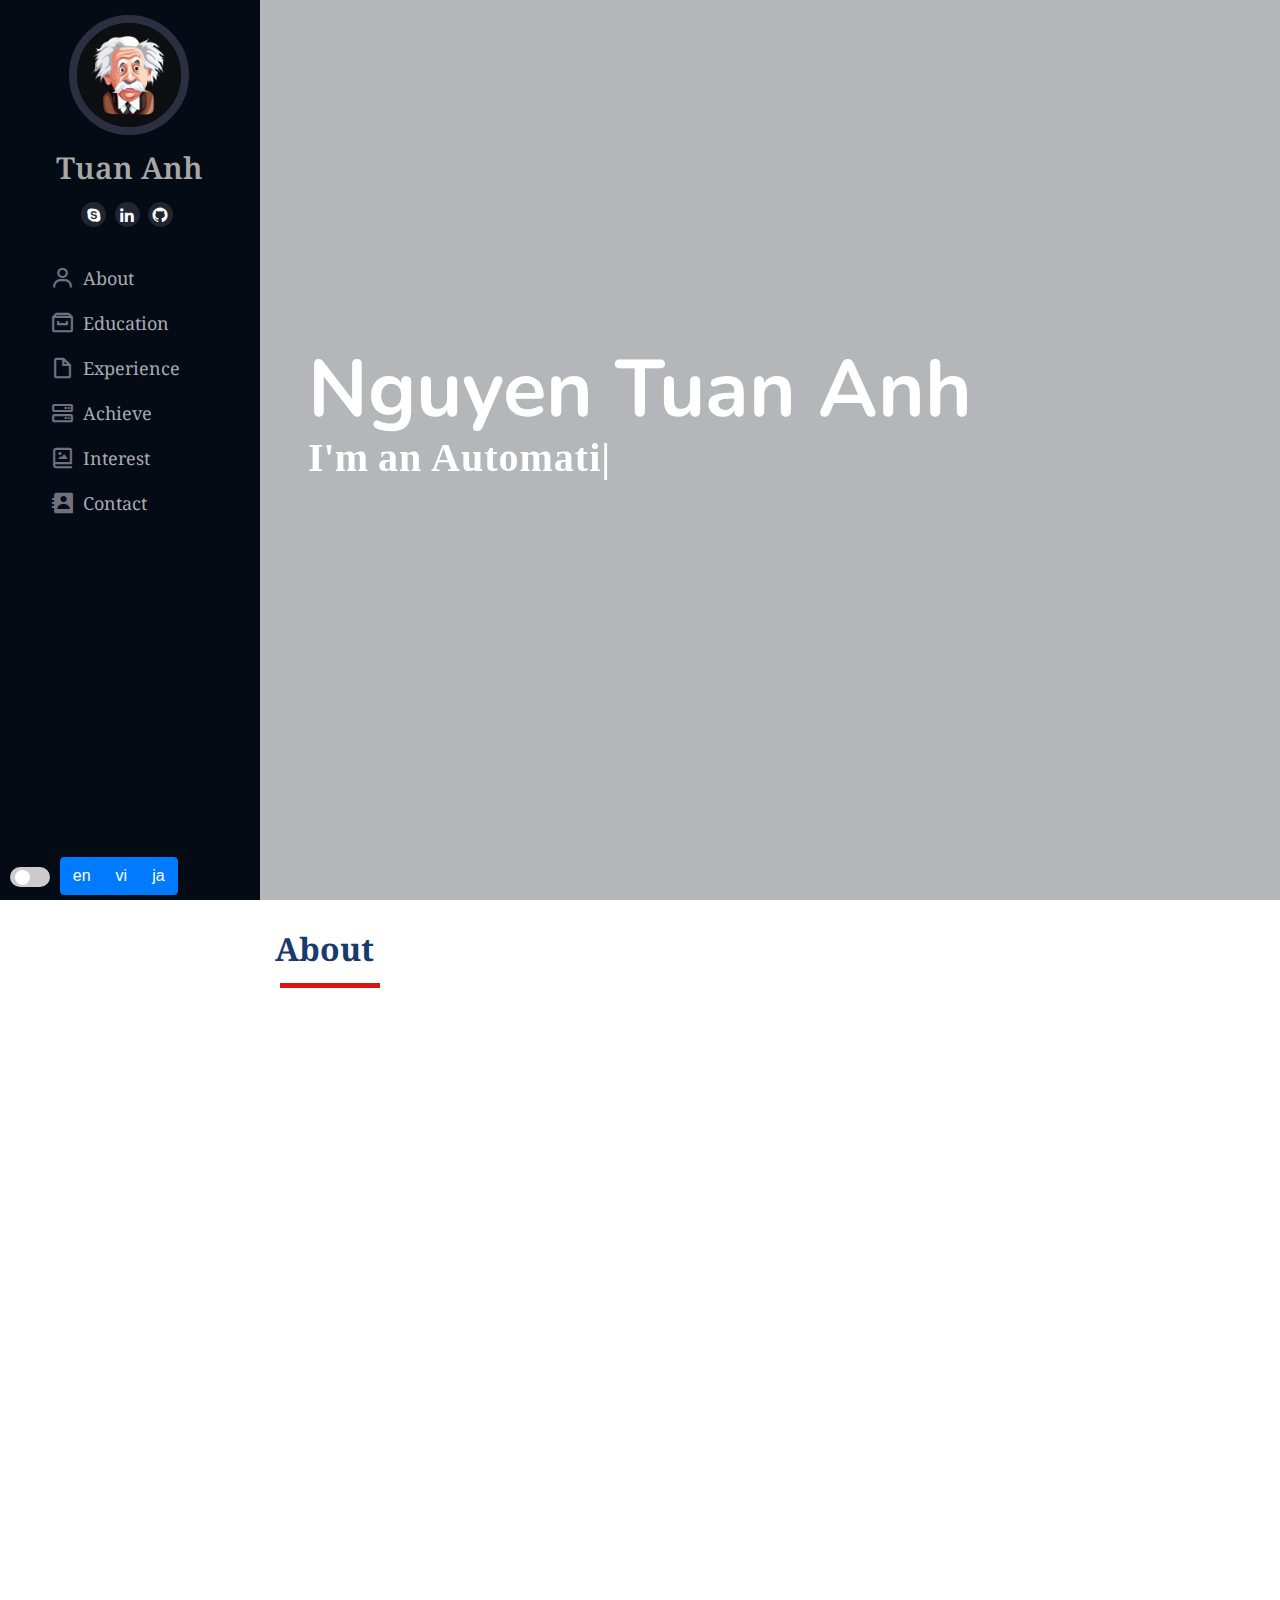
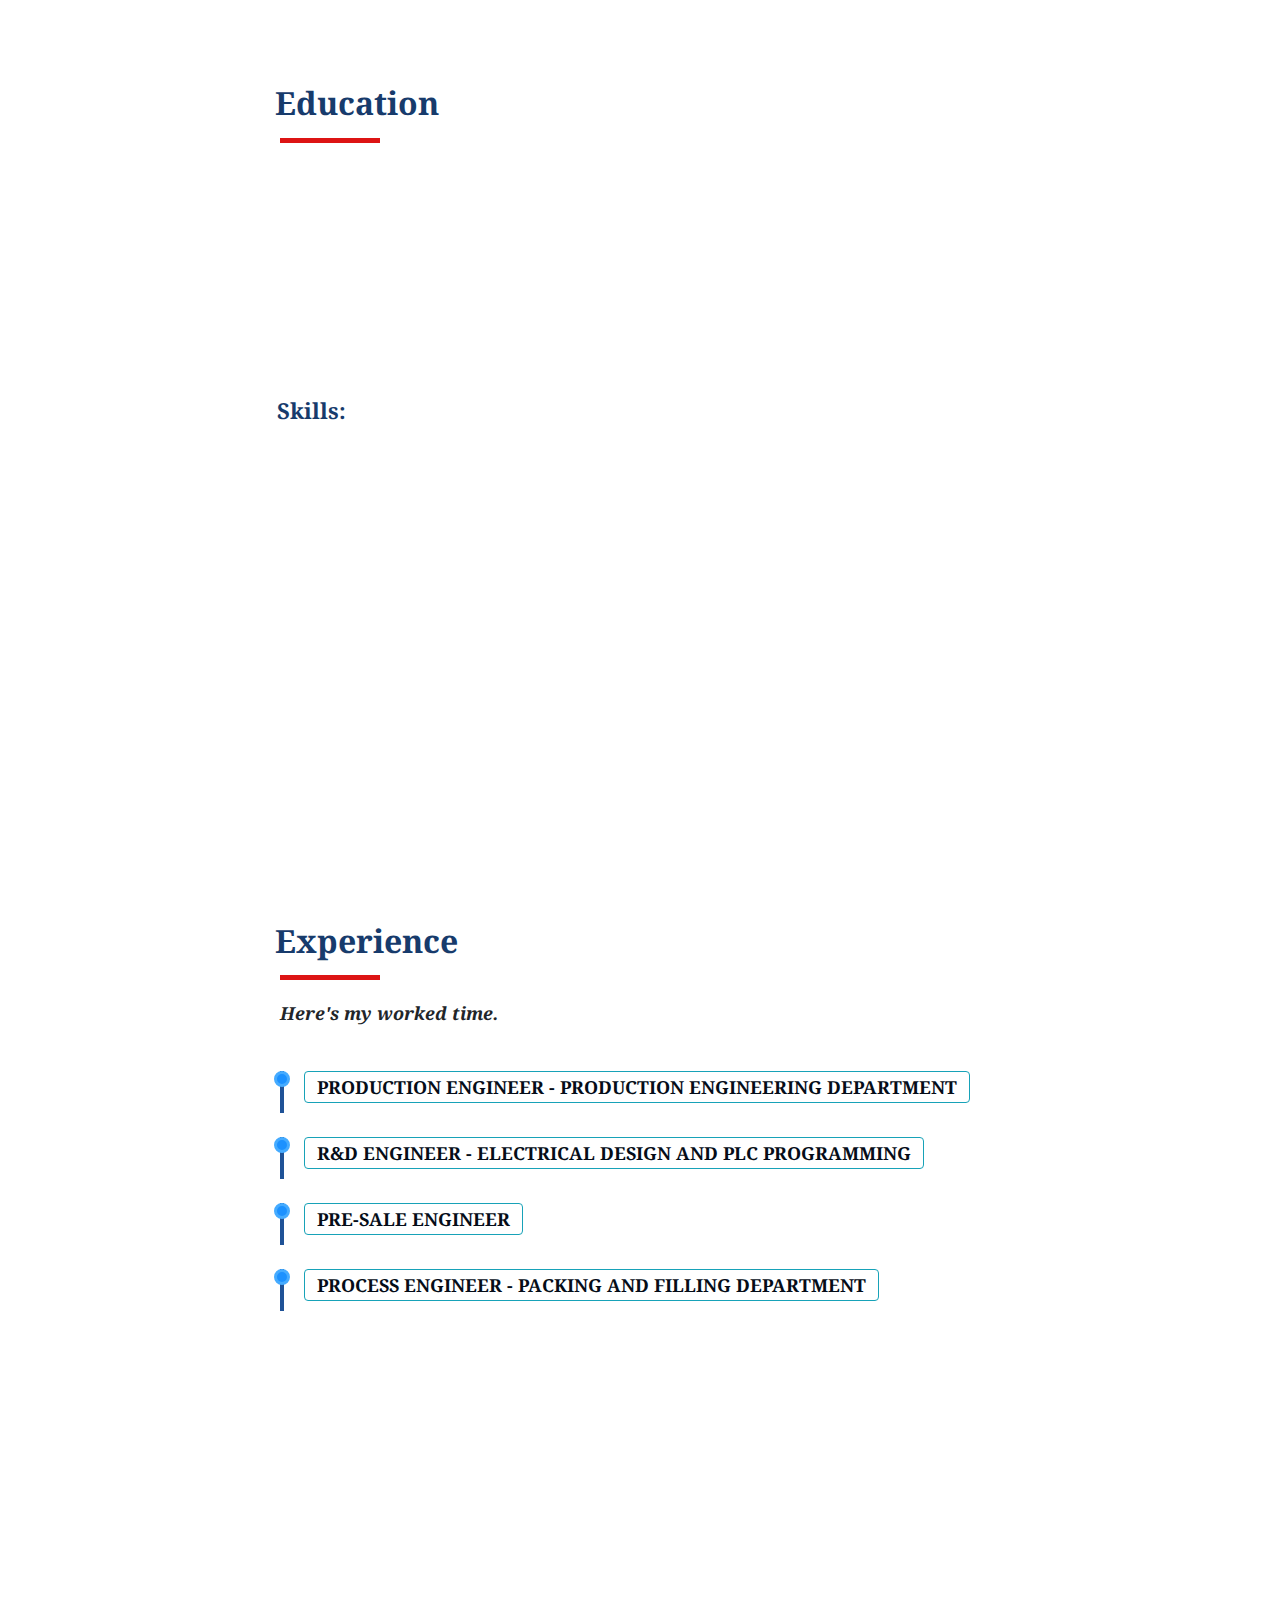
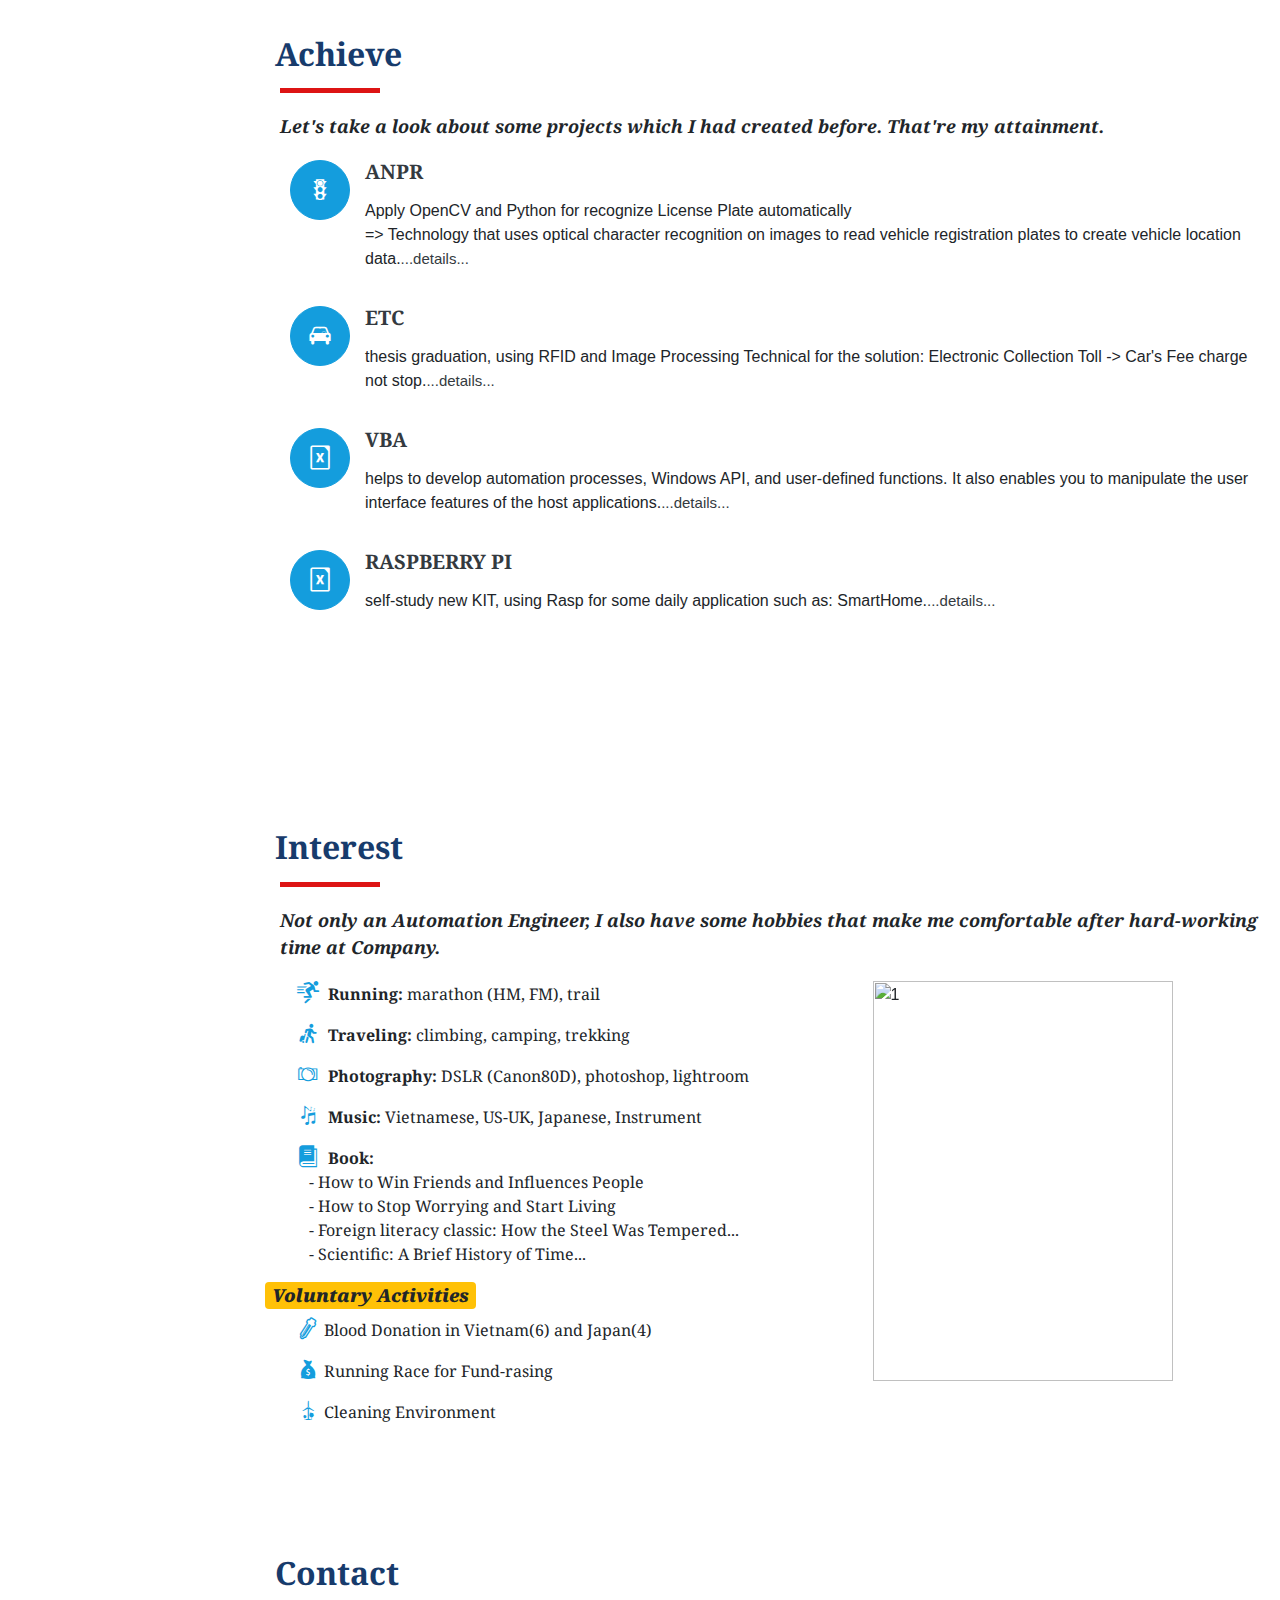
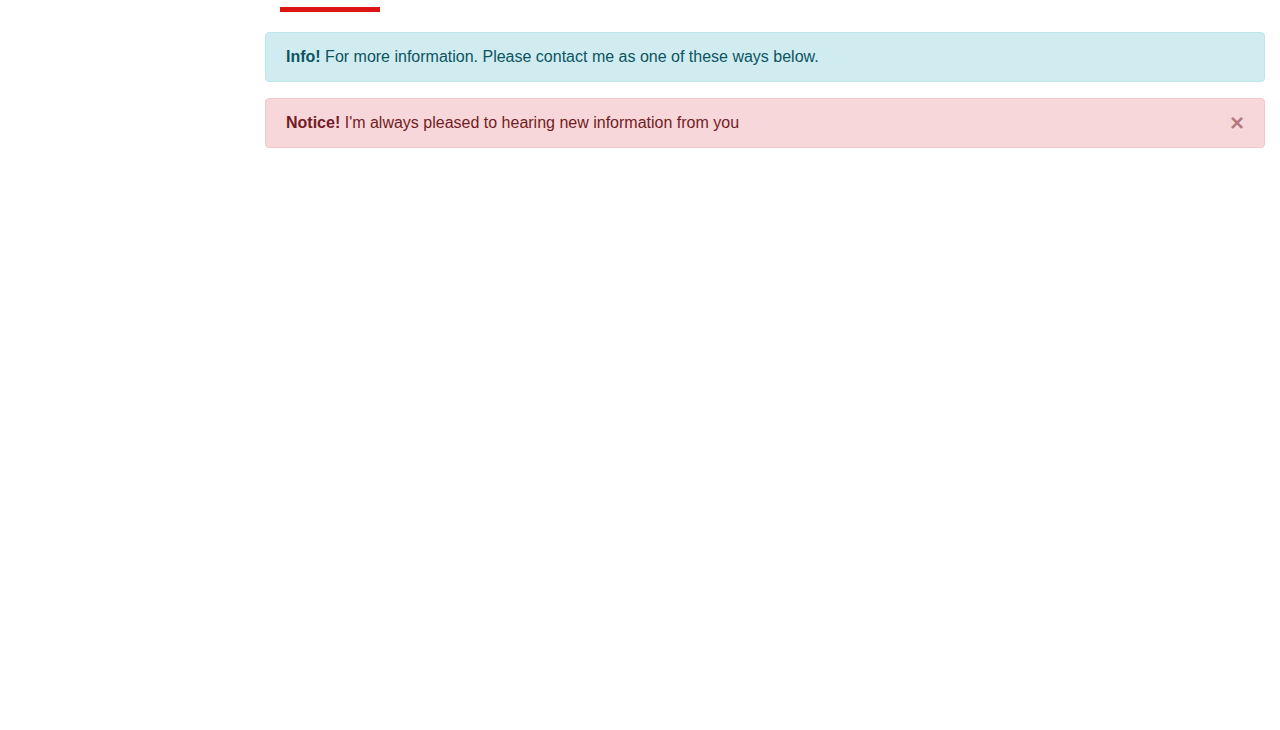
==== index.html @ bd0748f6 "v13" ====
<!-- DOCTYPE html -->
<html lang="en-US">

<head>
    <!-- HTML5 doctype (lang attribute and the correct character set) -->
    <meta charset="utf-8">

    <!-- Mobile-first -->
    <meta content="width=device-width, initial-scale=1.0" name="viewport">

    <!-- Title -->
    <title>Resume</title>
    <meta content="" name="description">
    <meta content="" name="keywords">

    <!-- Favicons -->
    <!-- <link href="assets/img/favicon.png" rel="icon"> -->
    <link rel="shortcut icon" href="assets/img/favicon.png" type="image/png"> 

    <!-- Google Fonts -->
    <link rel="preconnect" href="https://fonts.gstatic.com">
    <link href="https://fonts.googleapis.com/css?family=Open+Sans:300,300i,400,400i,600,600i,700,700i|Raleway:300,300i,400,400i,500,500i,600,600i,700,700i|Poppins:300,300i,400,400i,500,500i,600,600i,700,700i" rel="stylesheet">
    <link href="https://fonts.googleapis.com/css2?family=Nunito:ital,wght@0,200;0,300;0,400;0,600;0,700;0,800;0,900;1,200;1,300;1,400;1,600;1,700;1,800;1,900&display=swap" rel="stylesheet">
    <link href="https://fonts.googleapis.com/css2?family=Noto+Serif:ital,wght@0,400;0,700;1,400;1,700&display=swap" rel="stylesheet">
    <link href="https://fonts.googleapis.com/css2?family=Dancing+Script&display=swap" rel="stylesheet">
    <link href="https://fonts.googleapis.com/css2?family=Caveat&display=swap" rel="stylesheet">

    <!-- Main CSS -->
    <link href="assets/css/style.css" rel="stylesheet">

    <!-- Vendor CSS -->
    <link href="assets/vendor/bootstrap/css/bootstrap.min.css" rel="stylesheet">
    <link href="assets/vendor/icofont/icofont.min.css" rel="stylesheet">
    <link href="assets/vendor/boxicons/css/boxicons.min.css" rel="stylesheet">
    <link href="assets/vendor/venobox/venobox.css" rel="stylesheet">
    <link href="assets/vendor/owl.carousel/assets/owl.carousel.min.css" rel="stylesheet">
    <link href="assets/vendor/aos/aos.css" rel="stylesheet">

    <!-- Bootstrap CDN -->
    <link rel="stylesheet" href="https://maxcdn.bootstrapcdn.com/bootstrap/4.5.2/css/bootstrap.min.css">
    <script src="https://ajax.googleapis.com/ajax/libs/jquery/3.5.0/jquery.min.js"></script>
    <script src="https://cdnjs.cloudflare.com/ajax/libs/popper.js/1.16.0/umd/popper.min.js"></script>
    <script src="https://maxcdn.bootstrapcdn.com/bootstrap/4.5.2/js/bootstrap.min.js"></script>

</head>

<body>

    <!-- ======= Header ======= -->
    <header id="header">

        <div class="d-flex flex-column justify-content-center">

            <div class="profile">

                <a href="index.html">
                    <img src="assets/img/icon.jpg" class="img-fluid rounded-circle"></a>

                <h1 class="text-light"><a href="index.html">Tuan Anh</a></h1>
                <div class="social-links mt-3 text-center">
                    <a href="https://www.skype.com/en/anbetuananh" class="skype"><i class="bx bxl-skype"></i></a>
                    <a href="https://www.linkedin.com/anbetuananh" class="linkedin"><i class="bx bxl-linkedin"></i></a>
                    <a href="https://github.com/anbetuananh" class="github"><i class="bx bxl-github"></i></a>
                </div>
            </div>

            <nav class="nav-menu">
                <ul>
                    <!-- <li><a href="#"><i class="bx bx-home"></i> <span>Home</span></a></li> -->
                    <li><a href="#about"><i class="bx bx-user"></i> <span>About</span></a></li>
                    <li><a href="#education"><i class="bx bx-archive"></i> <span>Education</span></a></li>
                    <li><a href="#experience"><i class="bx bx-file-blank"></i> <span>Experience</span></a></li>
                    <li><a href="#achieve"><i class="bx bx-server"></i>Achieve</a></li>
                    <li><a href="#interest"><i class="bx bx-photo-album"></i>Interest</a></li>
                    <li><a href="#contact"><i class="bx bxs-contact"></i>Contact</a></li>
                </ul>
            </nav>

        </div>

    </header>
    <!-- End Header -->

    <!-- ======= Hero Section ======= -->
    <section id="hero" class="d-flex flex-column justify-content-center align-items-center">

        <div class="hero-container" data-aos="fade-in">
            <h1>Nguyen Tuan Anh</h1>
            <p>I'm <span class="typed" data-typed-items="an Automation and Control Engineer.,also an Amateur <br> ... Runner ... <br> ... Traveller ... <br> ... Photographer !!! "></span></p>
        </div>

    </section>
    <!-- End Hero -->

    <!-- ======= Main ======= -->
    <main id="main">

        <!-- ======= About Section ======= -->
        <section id="about" class="about">

            <div class="container">

                <div class="section-title">
                    <h2>About</h2>
                </div>

                <div class="about content" data-aos="fade-in" data-aos-delay="50">

                    <div class="row">

                        <div class="col-lg-8">
                            <h3> As an Electrical and Automation Engineer, my daily tasks is in Designing and Programming for Automatic machine/line which using PLC and Robotic System to improve Factory Automation efficiency and reduce manpower.</h3>
                            <h3> With over 6 years of experience working in a professional environment and also have some business trip oversea, I am confident and try to work my best to complete the work set out.</h3>
                            <h3> Working and contributing on this field is my desire.</h3>
                        </div>

                        <div class="col-lg-4">
                            <a target="_blank" href="assets/img/anbe.jpg">
                                <img src="assets/img/anbe.jpg" alt="" class="rounded float-right">
                            </a>
                        </div>
                    </div>

                </div>

                <div class="about item" data-aos="fade-in" data-aos-delay="50">

                    <div class="row">

                        <div class="col-lg-5">
                            <h4><em><span class="badge badge-danger text-center">Basic Info</span></em></h4>
                            <ul>
                                <li><i class="icofont-ui-user"></i>&ensp;<strong>Name:</strong> Nguyen Tuan Anh</li>
                                <li><i class="icofont-birthday-cake"></i>&ensp;<strong>Birthday:</strong> 01/10/1993</li>
                                <li><i class="icofont-male"></i>&ensp;<strong>Sex:</strong> Male</li>
                                <li><i class="icofont-man-in-glasses"></i>&ensp;<strong>Relationship:</strong> Get Married</li>
                                <li><i class="icofont-location-pin"></i>&ensp;<strong>Country:</strong> Quang Tri, Vietnam</li>
                                <a href="#contact" class="btn btn-link" role="button">.....</a>
                            </ul>
                        </div>

                        <div class="col-lg-7">
                            <h4><em><span class="badge badge-success text-center" >Favorite Bio</span></em></h4>
                            <ul>
                                <i>" Life is short - Try my best "</i>
                                <kbd>__anbe__</kbd><br>
                                <i>" Stay Hungry - Stay Foolish "</i>
                                <kbd>__Steve Jobs__</kbd><br>
                                <i>" Make it as simple as possible, but not simpler "</i>
                                <kbd>__Albert Einsteins__</kbd><br>
                            </ul>
                        </div>

                    </div>

                </div>

                <br><br><br>

            </div>

            </div>

        </section>
        <!-- End About Section -->

        <!-- ======= Education Section ======= -->
        <section id="education" class="education">

            <div class="container">

                <div class="section-title">
                    <h2>Education</h2>
                </div>

                <div class="row">

                    <div class="col-lg-7" data-aos="fade-up" data-aos-delay="100">

                        <h4>University:</h4>

                        <div class="education-item">
                            <p data-toggle="tooltip" data-placement="left" title="Bach Khoa University - BKU">&ensp;<i class="icofont icofont-university"></i> <strong>&ensp;Name:</strong> Ho Chi Minh University of Technology - HCMUT</p>
                            <p>&ensp;<i class="icofont icofont-architecture-alt"></i> <strong>&ensp;Faculty:</strong> Department of Electrical and Electronics Engineering</p>
                            <p>&ensp;<i class="icofont icofont-automation"></i> <strong>&ensp;Major:</strong> Automation & Control Engineering</p>
                            <p>&ensp;<i class="icofont icofont-graduate-alt" data-toggle="tooltip" data-placement="left" title="4.5 years"></i> <strong>&ensp;Period:</strong> 08/2011 - 04/2016 </p>
                        </div>

                    </div>

                    <div class="col-lg-5" data-aos="fade-up" data-aos-delay="100">

                        <h4>Language:</h4>

                        <div class="education-item">
                            <P>&ensp;<i class="icofont-speech-comments"></i> <strong>&ensp;Vietnamese:</strong> native tongue</p>
                            <p>&ensp;<i class="icofont-speech-comments" data-toggle="tooltip" data-placement="top" title="01/2021"></i> <strong>&ensp;English:</strong> TOEIC 775 </p>
                            <p>&ensp;<i class="icofont-speech-comments" data-toggle="tooltip" data-placement="top" title="12/2021"></i> <strong>&ensp;Japanese:</strong> JLPT N2 </p>
                        </div>

                    </div>

                    <h4>Skills:</h4>

                    <div class="col-lg-1" data-aos="fade-up" data-aos-delay="100"></div>

                    <div class="col-lg-10" data-aos="fade-up" data-aos-delay="100">

                        <div class="education-item">
                            <a href="#achieve" class="btn btn-outline-secondary">C/C#/C++</abbr></a>
                            <a href="#achieve" class="btn btn-outline-secondary"><abbr title="Visual Basic Application">VBA</abbr></a>
                            <a href="#achieve" class="btn btn-outline-secondary">Python</abbr></a>
                            <button type="button" class="btn btn-outline-secondary">HTML/CSS</abbr></button>
                            <button type="button" class="btn btn-outline-secondary">JavaScripts</abbr></button>
                            <br>
                            <button type="button" class="btn btn-success" data-toggle="tooltip" data-placement="top" title="AutoCad 2D, Electrical CAD, 3D Solidwork">CAD</button>
                            <button type="button" class="btn btn-warning" data-toggle="tooltip" data-placement="top" title="DENSO, Mitsubishi, IAI">Robot</button>
                            <button type="button" class="btn btn-primary" data-toggle="tooltip" data-placement="right" title="Keyence, Mitsubishi, Omron, Panasonic">PLC & HMI</button>
                            <button type="button" class="btn btn-primary" data-toggle="tooltip" data-placement="right" title="WinCC, Intouch">SCADA & DCS</button>
                            <button type="button" class="btn btn-danger" data-toggle="tooltip" data-placement="top" title="Keyence, OpenCV ">Vision System</button>
                            <br>
                            <button type="button" class="btn btn-secondary" data-toggle="tooltip" data-placement="top" title="Word, Excel, Powerpoint">Microsoft Office</button>
                            <button type="button" class="btn btn-secondary">GoogleSheets</button>

                            <br>
                            <button type="button" class="btn btn-outline-success">Self-studying</button>
                            <button type="button" class="btn btn-outline-warning">Time-control</button>
                            <button type="button" class="btn btn-outline-info">Problem solving</button>
                            <button type="button" class="btn btn-outline-danger">Teamwork</button>
                            <br>
                            <button type="button" class="btn btn-link">Photoshop</button>
                            <button type="button" class="btn btn-link">LightRoom</button>
                            <br>
                            <button class="btn btn-dark"><span class="spinner-border spinner-border-sm"></span>&ensp;Updating...</button>
                        </div>

                    </div>

                </div>

                <br><br><br><br><br><br><br><br>

        </section>
        <!-- End Education Section -->

        <!-- ======= Experience Section ======= -->
        <section id="experience" class="experience">

            <div class="container">

                <div class="section-title">
                    <h2>Experience</h2>
                    <p>Here's my worked time.</p>
                </div>

                <br>

                <div class="row">

                    <div class="col-lg-9">

                        <div class="experience-item">
                            <h4 href="#experience4" class="btn btn-outline-info" data-toggle="collapse">Production Engineer - Production Engineering Department</h4>
                            <div id="experience4" class="collapse">
                                <p><a>NIDEC Corporation - Shiga Technical Center - Automotive Motor & Electronic Control Business Unit (AMEC)</a></p>
                                <p><b>Shiga Prefecture, Japan</b></p>

                                <ul>
                                    <li>Processing and supporting the production of EPS (motor for supporting steering wheel).</li>
                                    <li>Create standard technical documentation (flow chart, control plan, FMEA).</li>
                                    <li>Testing and evaluating the machine at the factory, putting the new line into operation.</li>
                                    <li>Data analysis for factory production using the Traceability system (PQM/NTRS).</li>
                                    <li>In addition, automatic machine programming using PLC is available for sample production.</li>
                                </ul>

                                </ul>
                                <p><em>=> Typical project:&ensp;</em>
                                    <button type="button" class="btn btn-outline-danger" data-toggle="modal" data-target="#modal0">details</button>
                                </p>

                                <div class="modal" id="modal0">
                                    <div class="modal-dialog">
                                        <div class="modal-content">

                                            <!-- Modal Header -->
                                            <div class="modal-header">
                                                <h5 class="modal-title">Project No. and summarized information</h5>
                                                <button type="button" class="close" data-dismiss="modal">×</button>
                                            </div>

                                            <!-- Modal body -->
                                            <div class="modal-body">
                                                <p><strong>No.1: </strong>Automatic Line for producing EPS motor in China</p>
                                                <p><strong>No.2: </strong>Automatic Line for producing Brake motor in Poland</p>
                                                <p><strong>No.3: </strong>Automatic Line for producing EPS motor in Serbia</p>
                                                <p><strong>No.4: </strong>...</p>
                                            </div>

                                            <!-- Modal footer -->
                                            <div class="modal-footer">
                                                <button type="button" class="btn btn-danger" data-dismiss="modal">Close</button>
                                            </div>

                                        </div>
                                    </div>
                                </div>

                            </div>

                        </div>

                    </div>

                    <div class="col-lg-3" data-aos="fade-up" data-aos-delay="100">
                        <h5 data-toggle="tooltip" data-placement="top" title="3 year 4 months">02/2020 - Present</h5>
                    </div>

                </div>

                <br>

                <div class="row">
                    <div class="col-lg-9">

                        <div class="experience-item">
                            <h4 href="#experience3" class="btn btn-outline-info" data-toggle="collapse">R&D ENGINEER - Electrical Design and PLC programming</h4>
                            <div id="experience3" class="collapse">
                                <p><a>NIDEC Corporation - Vietnam R&D Center (NVRC) </a></p>
                                <p><b>District 9 High-tech Park, Ho Chi Minh City</b></p>

                                <ul>

                                    <li>Design and manufacture Automatic Machine in Eletrical Field</li>
                                    <li>Task such as: PLC Programming, HMI Design, wiring, debugging...</li>
                                    <li>Research Robotic and Vision System replace Human Force</li>

                                    <p><strong><i class="icofont-learn"></i> Japan's Training [1 year] - Tottori Prefecture</strong></p>
                                    <p><strong><i class="icofont-learn"></i> China's Training [1.5 month] - Pinghu City, Zhejiang Province</strong></p>

                                </ul>
                                <p><em>=> Typical project:&ensp;</em>
                                    <button type="button" class="btn btn-outline-danger" data-toggle="modal" data-target="#modal1">details</button>
                                </p>

                                <div class="modal" id="modal1">
                                    <div class="modal-dialog">
                                        <div class="modal-content">

                                            <!-- Modal Header -->
                                            <div class="modal-header">
                                                <h5 class="modal-title">Project No. and summarized information</h5>
                                                <button type="button" class="close" data-dismiss="modal">×</button>
                                            </div>

                                            <!-- Modal body -->
                                            <div class="modal-body">
                                                <p><strong>No.1: </strong>Semi-auto Assemble Machine <br>=> integrate Denso Robot and PLC for application: assemble part and part together</p>
                                                <p><strong>No.2: </strong>Automatic Assembly Line for FAN <br>=> PLC communication for continuously line</p>
                                            </div>

                                            <!-- Modal footer -->
                                            <div class="modal-footer">
                                                <button type="button" class="btn btn-danger" data-dismiss="modal">Close</button>
                                            </div>

                                        </div>
                                    </div>
                                </div>

                            </div>
                        </div>

                    </div>

                    <div class="col-lg-3" data-aos="fade-up" data-aos-delay="100">
                        <h5 data-toggle="tooltip" data-placement="top" title="3 years 3 months">10/2016 - 01/2020</h5>
                    </div>

                </div>

                <br>

                <div class="row">
                    <div class="col-lg-9">

                        <div class="experience-item">
                            <h4 href="#experience2" class="btn btn-outline-info" data-toggle="collapse">Pre-sale Engineer</h4>
                            <div id="experience2" class="collapse">
                                <p><a>Tien Phong Company - iTD Corporation</a></p>
                                <p><b>Tan Thuan Export Processing Zone, District 7, Ho Chi Minh City</b></p>

                                <ul>
                                    <p><strong>Design constructor as:</strong></p>
                                    <li>Draw Electrical Drawings using AutoCAD 2D Software.</li>
                                    <li>Create documents: Manual/Introduction for product and project.</li>
                                    <li>Create BOM for Bidding</li>
                                    <p>=> for Intelligent Transportation System such as: ICT, ETC, BRT</p>
                                </ul>
                            </div>
                        </div>
                    </div>

                    <div class="col-lg-3" data-aos="fade-up" data-aos-delay="100">
                        <h5 data-toggle="tooltip" data-placement="top" title="7 months">03/2016 - 10/2016</h5>
                    </div>

                </div>

                <br>

                <div class="row">
                    <div class="col-lg-9">

                        <div class="experience-item">
                            <h4 href="#experience1" class="btn btn-outline-info" data-toggle="collapse">Process Engineer - Packing and Filling Department</h4>
                            <div id="experience1" class="collapse">
                                <p><a>SHISEIDO Vietnam Company</a></p>
                                <p><b>Amata Industrial Parks, Bien Hoa City, Dong Nai Province</b></p>

                                <ul>
                                    <li>Optimize Cosmetic Line such as: packing and shipping by some improvement ideas and automatics machine.</li>
                                    <li>Examine CIP system (Clean-In-Place)</li>
                                    <li>Maintenance some machines</li>
                                </ul>
                            </div>
                        </div>

                    </div>

                    <div class="col-lg-3" data-aos="fade-up" data-aos-delay="100">
                        <h5 data-toggle="tooltip" data-placement="top" title="2 months">07/2015 - 09/2015</h5>
                    </div>
                </div>

                <br><br><br><br><br><br><br><br><br><br><br>

            </div>

        </section>
        <!-- End experience Section -->

        <!-- ======= Achieve Section ======= -->
        <section id="achieve" class="achieve">

            <div class="container">

                <div class="section-title">
                    <h2>Achieve</h2>
                    <p>Let's take a look about some projects which I had created before. That're my attainment.</p>
                </div>

                <div class="row">

                    <div class="col-lg-12 col-md-12 icon-box">
                        <div class="icon"><i class="icofont-traffic-light"></i></div>
                        <h4 class="title">
                            <a href="https://github.com/anbetuananh/ANPR" data-toggle="tooltip" data-placement="top" title="Source Code">ANPR</a>
                        </h4>
                        <div class="title">Apply OpenCV and Python for recognize License Plate automatically<br>=> Technology that uses optical character recognition on images to read vehicle registration plates to create vehicle location data.<b data-toggle="modal" data-target="#modal1">...details...</b></div>
                        <!-- Details -->
                        <div class="modal" id="modal1">
                            <div class="modal-dialog">
                                <div class="modal-content">

                                    <!-- Modal Header -->
                                    <div class="modal-header">
                                        <h4 class="modal-title">Modal Heading</h4>
                                        <button type="button" class="close" data-dismiss="modal">×</button>
                                    </div>

                                    <!-- Modal body -->
                                    <div class="modal-body">
                                        <p>Content</p>
                                        <img src="assets/img/anpr/ANPR1.jpg" class="img-thumbnail" alt="ANPR1" width="240" height="180">
                                        <br><br><br>
                                        <img src="assets/img/anpr/ANPR2.jpg" class="img-thumbnail" alt="ANPR2" width="240" height="180">
                                    </div>

                                    <!-- Modal footer -->
                                    <div class="modal-footer">
                                        <button type="button" class="btn btn-danger" data-dismiss="modal">Close</button>
                                    </div>

                                </div>
                            </div>
                        </div>
                    </div>

                    <div class="col-lg-12 col-md-12 icon-box">
                        <div class="icon"><i class="icofont-car-alt-4"></i></div>
                        <h4 class="title"><a href="https://github.com/anbetuananh/ETC" data-toggle="tooltip" data-placement="top" title="Source Code">ETC</a></h4>
                        <div class="title">thesis graduation, using RFID and Image Processing Technical for the solution: Electronic Collection Toll -> Car's Fee charge not stop.<b data-toggle="modal" data-target="#modal2">...details...</b></div>

                        <!-- Details -->
                        <div class="modal" id="modal2">
                            <div class="modal-dialog">
                                <div class="modal-content">

                                    <!-- Modal Header -->
                                    <div class="modal-header">
                                        <h4 class="modal-title">ETC</h4>
                                        <button type="button" class="close" data-dismiss="modal">×</button>
                                    </div>

                                    <!-- Modal body -->
                                    <div class="modal-body">
                                        <p>Content</p>
                                        <img src="assets/img/etc/ETC1.jpg" class="img-thumbnail" alt="ETC1" width="240" height="180">
                                        <br><br><br>
                                        <img src="assets/img/etc/ETC2.jpg" class="img-thumbnail" alt="ETC2" width="240" height="180">
                                    </div>

                                    <!-- Modal footer -->
                                    <div class="modal-footer">
                                        <button type="button" class="btn btn-danger" data-dismiss="modal">Close</button>
                                    </div>

                                </div>
                            </div>
                        </div>
                    </div>

                    <div class="col-lg-12 col-md-12 icon-box">
                        <div class="icon"><i class="icofont-file-excel"></i></div>
                        <h4 class="title"><a href="https://github.com/anbetuananh/VBA" data-toggle="tooltip" data-placement="top" title="Source Code">VBA</a></h4>
                        <div class="title"> helps to develop automation processes, Windows API, and user-defined functions. It also enables you to manipulate the user interface features of the host applications.<b data-toggle="modal" data-target="#modal3">...details...</b></div>

                        <!-- Details -->
                        <div class="modal" id="modal3">
                            <div class="modal-dialog">
                                <div class="modal-content">

                                    <!-- Modal Header -->
                                    <div class="modal-header">
                                        <h4 class="modal-title">Modal Heading</h4>
                                        <button type="button" class="close" data-dismiss="modal">×</button>
                                    </div>

                                    <!-- Modal body -->
                                    <div class="modal-body">
                                        <p>Content</p>
                                        <img src="assets/img/vba/VBA1.jpg" class="img-thumbnail" alt="VBA1" width="240" height="180">
                                        <br><br><br>
                                        <img src="assets/img/vba/VBA2.jpg" class="img-thumbnail" alt="VBA2" width="240" height="180">
                                    </div>

                                    <!-- Modal footer -->
                                    <div class="modal-footer">
                                        <button type="button" class="btn btn-danger" data-dismiss="modal">Close</button>
                                    </div>

                                </div>
                            </div>
                        </div>
                    </div>

                    <div class="col-lg-12 col-md-12 icon-box">
                        <div class="icon"><i class="icofont-file-excel"></i></div>
                        <h4 class="title"><a href="https://github.com/anbetuananh" data-toggle="tooltip" data-placement="top" title="Source Code">RASPBERRY PI</a></h4>
                        <div class="title">self-study new KIT, using Rasp for some daily application such as: SmartHome.<b data-toggle="modal" data-target="#modal4">...details...</b></div>

                        <!-- Details -->
                        <div class="modal" id="modal4">
                            <div class="modal-dialog">
                                <div class="modal-content">

                                    <!-- Modal Header -->
                                    <div class="modal-header">
                                        <h4 class="modal-title">Modal Heading</h4>
                                        <button type="button" class="close" data-dismiss="modal">×</button>
                                    </div>

                                    <!-- Modal body -->
                                    <div class="modal-body">
                                        <p>Content</p>
                                        <img src="assets/img/rasp/RASP1.jpg" class="img-thumbnail" alt="RASP1" width="240" height="180">
                                        <br><br><br>
                                        <img src="assets/img/rasp/RASP2.jpg" class="img-thumbnail" alt="RASP2" width="240" height="180">
                                    </div>

                                    <!-- Modal footer -->
                                    <div class="modal-footer">
                                        <button type="button" class="btn btn-danger" data-dismiss="modal">Close</button>
                                    </div>

                                </div>
                            </div>
                        </div>
                    </div>

                </div>

                <br><br><br><br><br>

            </div>

        </section>
        <!-- End Achieve Section -->

        <!-- ======= Interest Section ======= -->
        <section id="interest" class="interest">

            <div class="container">

                <div class="section-title">
                    <h2>Interest</h2>
                    <p>Not only an Automation Engineer, I also have some hobbies that make me comfortable after hard-working time at Company. </p>
                </div>

                <div class="interest-item">
                    <div class="row">
                        <div class="col-lg-6">
                            <ul>
                                <p><i class="icofont-runner-alt-1"></i> <strong>Running:</strong> marathon (HM, FM), trail</p>
                                <p><i class="icofont-travelling"></i> <strong>Traveling:</strong> climbing, camping, trekking</p>
                                <p><i class="icofont-photobucket"></i> <strong>Photography:</strong> DSLR (Canon80D), photoshop, lightroom</p>
                                <p><i class="icofont-music-notes"></i> <strong>Music:</strong> Vietnamese, US-UK, Japanese, Instrument</p>
                                <p><i class="icofont-book-alt"></i> <strong>Book:</strong><br>&ensp; - How to Win Friends and Influences People<br>&ensp; - How to Stop Worrying and Start Living<br>&ensp; - Foreign literacy classic: How the Steel Was Tempered...
                                    <br>&ensp; - Scientific: A Brief History of Time...
                                </p>
                            </ul>
                            <h4><em><span class="badge badge-warning"><strong>Voluntary Activities</strong></span></em></h4>

                            <ul>
                                <p><i class="icofont icofont-blood-test"></i>Blood Donation in Vietnam(6) and Japan(4)</p>
                                <p><i class="icofont icofont-money-bag"></i>Running Race for Fund-rasing</p>
                                <p><i class="icofont icofont-eco-environmen"></i>Cleaning Environment</p>
                            </ul>
                            <br>
                        </div>
                        <div class="col-lg-6">
                            <div id="myCarousel" class="carousel slide">

                                <!-- Indicators -->
                                <ul class="carousel-indicators">
                                    <li class="item1 active"></li>
                                    <li class="item2"></li>
                                    <li class="item3"></li>
                                    <li class="item4"></li>
                                </ul>

                                <!-- The slideshow -->
                                <div class="carousel-inner">
                                    <div class="carousel-item active">
                                        <img src="assets/img/interest/Reading.jpeg" class="mx-auto d-block" alt="1" width="300" height="400">
                                    </div>
                                    <div class="carousel-item">
                                        <img src="assets/img/interest/Running.jpeg" class="mx-auto d-block" alt="2" width="300" height="400">
                                    </div>
                                    <div class="carousel-item">
                                        <img src="assets/img/interest/Climbing.jpeg" class="mx-auto d-block" alt="3" width="500" height="400">
                                    </div>
                                    <div class="carousel-item">
                                        <img src="assets/img/interest/Travelling.jpeg" class="mx-auto d-block" alt="4" width="400" height="400">
                                    </div>
                                </div>

                                <!-- Left and right controls -->
                                <a class="carousel-control-prev" href="#myCarousel">
                                    <span class="carousel-control-prev-icon"></span>
                                </a>
                                <a class="carousel-control-next" href="#myCarousel">
                                    <span class="carousel-control-next-icon"></span>
                                </a>
                            </div>
                        </div>
                    </div>

                </div>

        </section>
        <!-- End Interest Section -->

        <!-- ======= Contact Section ======= -->
        <section id="contact" class="contact ">

            <div class="container">

                <div class="section-title">
                    <h2>Contact</h2>

                    <div class="alert alert-info">
                        <strong>Info!</strong> For more information. Please contact me as one of these ways below.
                    </div>

                    <div class="alert alert-danger alert-dismissible">
                        <button type="button" class="close" data-dismiss="alert">&times;</button>
                        <strong>Notice!</strong> I'm always pleased to hearing new information from you
                    </div>

                </div>

                <div class="row" data-aos="fade-in">

                    <div class="col-lg-4" data-aos="fade-up" data-aos-delay="100">
                        <div class="info">
                            <div class="address">
                                <i class="icofont-google-map"></i>
                                <h4>Address:</h4>
                                <p>Post Office: 529-1314</p>
                                <p>248 Nakajuku, Echi, Aishō, Shiga, Japan</p>
                            </div>

                            <div class="email">
                                <i class="icofont-envelope"></i>
                                <h4>Email:</h4>
                                <p>[W] tuananh.bku@gmail.com</p>
                                <p>[P] anhnt.hcmut@gmail.com</p>
                            </div>

                            <div class="phone">
                                <i class="icofont-phone"></i>
                                <h4>Phone:</h4>
                                <p>[+81] 070 8586 5350</p>
                                <p>[+84] 0931 433 272</p>
                            </div>

                            <div class="zalo">
                                <i class="bx bx-conversation"></i>
                                <h4>Zalo:</h4>
                                <p>Tuan Anh</p>
                                <p>[+84] 0931 433 272</p>
                            </div>

                            <div class="blog">
                                <i class="bx bxl-blogger"></i>
                                <h4>Blog:</h4>
                                <a href="https://anbeblog.github.io/">Anbe's Blog</a>
                            </div>

                        </div>

                    </div>

                    <div class="col-lg-8" data-aos="fade-up" data-aos-delay="100">

                        <iframe src="https://www.google.com/maps/embed?pb=!1m14!1m8!1m3!1d6522.371357939173!2d136.2031563!3d35.1769244!3m2!1i1024!2i768!4f13.1!3m3!1m2!1s0x60017df90987d045%3A0x66a21244ddc5f46d!2sNidec!5e0!3m2!1svi!2sjp!4v1611796201433!5m2!1svi!2sjp" frameborder="0"
                            style="border:0; width: 100%; height: 440px;" allowfullscreen></iframe>

                    </div>

                </div>

            </div>

        </section>
        <!-- End Contact Section -->

    </main>
    <!-- End #main -->

    <!-- ======= Footer ======= -->
    <footer id="footer">

        <div id="footer-bg1">
            <label class="switch">
            <input id="toggleswitch" type="checkbox" justify-content-center align-items-center>
            <span class="slider round"></span>
            </label>
            &ensp;
            <div class="btn-group btn-group-justified">
                <a href="index.html" class="btn btn-primary"> en</a>
                <a href="index_vi.html" class="btn btn-primary"> vi</a>
                <a href="index_ja.html" class="btn btn-primary"> ja</a>
              </div>

        </div>

    </footer>    

    <!-- ======= Button  ======= -->
    <a href="#" class="back-to-top "><i class="icofont-simple-up "></i></a>
    <!-- End  Button -->

    <!-- Vendor JS -->
    <script src="assets/vendor/jquery/jquery.min.js "></script>
    <script src="assets/vendor/bootstrap/js/bootstrap.bundle.min.js "></script>
    <script src="assets/vendor/jquery.easing/jquery.easing.min.js "></script>
    <script src="assets/vendor/php-email-form/validate.js "></script>
    <script src="assets/vendor/waypoints/jquery.waypoints.min.js "></script>
    <script src="assets/vendor/counterup/counterup.min.js "></script>
    <script src="assets/vendor/isotope-layout/isotope.pkgd.min.js "></script>
    <script src="assets/vendor/venobox/venobox.min.js "></script>
    <script src="assets/vendor/owl.carousel/owl.carousel.min.js "></script>
    <script src="assets/vendor/typed.js/typed.min.js "></script>
    <script src="assets/vendor/aos/aos.js "></script>

    <!-- Main JS -->
    <script src="assets/js/main.js "></script>
    
</body>

</html>
---- assets/css/style.css ----
:root {
  --laptop_rate: 100%;
  --mobile_rate: 50%;
  --main-font: "Noto Serif";
  --hero-font-h1: "Nunito";
  --hero-font-p: "Itim";
  --h1_font_size: 30px;
  --h2_font_size: 18px;
}

/*--------------------------------------------------------------
# General
--------------------------------------------------------------*/

body {
  font-family: var(--main-font), serif;
  color: #292727;
  width: 100%;
  height: 100%;
}

a {
  color: #149ddd;
  text-decoration: none;
}

a:hover {
  color: #b2def3;
  text-decoration: none;
}

/* Heading */

h1,
h2,
h3,
h4,
h5,
h6,
p,
ul,
i,
li {
  font-family: var(--main-font), serif;
}

/*==================================================================================================
/* các quy tắc CSS cho máy tính để bàn ở đây *
/*=================================================================================================*/

@media only screen and (min-width: 768px) {
  #main {
    margin-left: 250px;
  }
  #footer {
    position: static;
    width: auto;
    /* padding-right: 0px 15px; */
  }
  #hero {
    background-attachment: relative;
  }

  /*--------------------------------------------------------------
  # Header
  --------------------------------------------------------------*/

  #header {
    position: fixed;
    top: 0;
    left: 0;
    bottom: 0;
    width: 260px;
    transition: all ease-in-out 0.5s;
    z-index: 9997;
    transition: all 0.5s;
    padding: 0 15px;
    background: #040b14;
    overflow-y: auto;
    border-right: 2px solid #040b14;
  }

  #header .profile img {
    display: block;
    margin: 15px auto;
    width: 120px;
    border: 8px solid #2c2f3f;
  }

  #header .profile img:hover {
    border: 8px solid #149ddd;
  }

  #header .profile h1 {
    font-size: var(--h1_font_size);
    margin: 0;
    padding: 0;
    font-weight: 600;
    -moz-text-align-last: center;
    text-align-last: center;
  }

  #header .profile h1 a {
    color: rgb(167, 167, 167);
    text-decoration: none;
  }

  #header .profile h1 a:hover {
    color: #149ddd;
    text-decoration: none;
  }

  #header .profile .social-links a {
    font-size: 18px;
    display: inline-block;
    background: #212431;
    color: #fff;
    line-height: 2;
    padding: 4px 0;
    margin-right: 4px;
    border-radius: 50%;
    text-align: center;
    width: 25px;
    height: 25px;
    transition: 0.5s;
  }

  #header .profile .social-links a:hover {
    background: #149ddd;
    color: #fff;
    text-decoration: none;
    display: inline-block;
    width: 40px;
    height: 40px;
    padding: 10px 0;
  }

  /*--------------------------------------------------------------
  # Hero Section
  --------------------------------------------------------------*/

  #hero {
    width: 100%;
    height: 100vh;
    background: url("../img/hero.jpg") center;
    background-position: center;
    background-repeat: no-repeat;
    background-size: cover;
  }

  #hero:before {
    content: "";
    background: rgba(5, 13, 24, 0.3);
    position: absolute;
    bottom: 0;
    top: 0;
    left: 0;
    right: 0;
    z-index: 1;
  }

  #hero .hero-container {
    position: relative;
    z-index: 3;
    min-width: 260px;
  }

  #hero h1 {
    font-family: var(--hero-font-h1), sans-serif;
    font-size: 80px;
    font-weight: 700;
    line-height: 56px;
    margin: 0 0 10px 0;
    color: #fff;
  }

  #hero p {
    font-family: var(--hero-font-p), cursive;
    font-size: 40px;
    font-weight: 600;
    margin-bottom: 50px;
    color: #fff;
  }

  #hero p span {
    color: #fff;
    padding-bottom: 4px;
    letter-spacing: 1px;
  }

  /*--------------------------------------------------------------
  # About
  --------------------------------------------------------------*/

  .about .content h3 {
    font-weight: 500;
    font-size: 18px;
    font-style: italic;
    padding-bottom: 5px;
    color: #173b6c;
    margin-left: 15px;
  }

  .about .content img {
    position: relative;
    width: 180px;
    height: 250px;
    display: block;
    margin-right: 50px;
  }

  .about .item ul {
    list-style: none;
    padding-bottom: 10px;
  }

  .about .item ul li {
    font-weight: 400;
    font-size: 18px;
    padding-bottom: 10px;
  }

  .about .item ul i {
    font-size: 18px;
    padding-bottom: 10px;
    color: #149ddd;
  }

  .about .item ul b {
    font-size: 18px;
    padding-bottom: 10px;
    color: #e924f0;
  }

  /*--------------------------------------------------------------
  # Footer
  --------------------------------------------------------------*/

  #footer {
    padding: 5px;
    color: #f4f6fd;
    font-size: 14px;
    position: fixed;
    left: 0;
    bottom: 0;
    width: 260px;
    height: 50px;
    z-index: 9999;
    background: #040b14;
    border-top: 2px solid #040b14;
    border-right: 2px solid #040b14;
  }

  .footer-bg1 a {
    color: #040b14;
  }

  .footer-bg2 a {
    color: #fff;
  }

  #footer .copyright {
    text-align: center;
  }

  #footer .credits {
    padding-top: 5px;
    text-align: center;
    font-size: 13px;
    color: #eaebf0;
  }
}

/*==================================================================================================
/* các quy tắc CSS cho thiết bị di động ở đây *
/*=================================================================================================*/

@media only screen and (max-width: 767px) {
  /*--------------------------------------------------------------
  # Header
  --------------------------------------------------------------*/

  #header {
    top: 0;
    left: 0;
    bottom: 0;
    transition: all ease-in-out 0.5s;
    z-index: 9997;
    transition: all 0.5s;
    padding: 0 15px;
    background: #040b14;
    overflow-y: auto;
    border-right: 2px solid #040b14;
  }

  #header .profile img {
    display: block;
    margin: 15px auto;
    width: 80px;
    border: 2px solid #2c2f3f;
  }

  #header .profile img:hover {
    border: 2px solid #149ddd;
  }

  #header .profile h1 {
    font-size: var(--h1_font_size);
    margin: 0;
    padding: 0;
    font-weight: 600;
    -moz-text-align-last: center;
    text-align-last: center;
  }

  #header .profile h1 a {
    color: rgb(167, 167, 167);
    text-decoration: none;
  }

  #header .profile h1 a:hover {
    color: #149ddd;
    text-decoration: none;
  }

  #header .profile .social-links a {
    font-size: 18px;
    display: inline-block;
    background: #212431;
    color: #fff;
    line-height: 2;
    padding: 4px 0;
    margin-right: 4px;
    border-radius: 50%;
    text-align: center;
    width: 25px;
    height: 25px;
    transition: 0.5s;
  }

  #header .profile .social-links a:hover {
    background: #149ddd;
    color: #fff;
    text-decoration: none;
    display: inline-block;
    width: 40px;
    height: 40px;
    padding: 10px 0;
  }

  /*--------------------------------------------------------------
  # Hero Section
  --------------------------------------------------------------*/

  #hero {
    width: 100%;
    height: 38vh;
    background: url("../img/hero.jpg") center;
    background-position: center;
    background-repeat: no-repeat;
    background-size: cover;
  }

  /* #hero:before {
    content: "";
    background: rgba(5, 13, 24, 0.3);
    position: absolute;
    bottom: 0;
    top: 0;
    left: 0;
    right: 0;
    z-index: 0;
  } */

  #hero .hero-container {
    position: relative;
    z-index: 3;
    min-width: 260px;
  }

  #hero h1 {
    font-family: var(--hero-font-h1), sans-serif;
    font-size: 35px;
    font-weight: 700;
    line-height: 25px;
    margin: 0 0 5px 0;
    color: #fff;
  }

  #hero p {
    font-family: var(--hero-font-p), cursive;
    font-size: 20px;
    font-weight: 600;
    margin-bottom: 0px;
    color: #fff;
  }

  #hero p span {
    color: #fff;
    padding-bottom: 4px;
    letter-spacing: 1px;
  }

  /*--------------------------------------------------------------
  # About
  --------------------------------------------------------------*/

  .about .content h3 {
    font-weight: 500;
    font-size: 16px;
    font-style: italic;
    padding-bottom: 5px;
    color: #173b6c;
    margin-left: 10px;
  }

  .about .content img {
    position: relative;
    right: 130px;
    width: 110px;
    height: 150px;
    display: inline-block;
  }

  .about .item ul {
    list-style: none;
    padding-bottom: 10px;
  }

  .about .item ul li {
    font-weight: 400;
    font-size: 18px;
    padding-bottom: 10px;
  }

  .about .item ul i {
    font-size: 18px;
    padding-bottom: 10px;
    color: #149ddd;
  }

  .about .item ul b {
    font-size: 18px;
    padding-bottom: 10px;
    color: #e924f0;
  }

  /*--------------------------------------------------------------
  # Footer
  --------------------------------------------------------------*/

  #footer {
    padding: 5px;
    color: #f4f6fd;
    font-size: 14px;
    left: 0;
    bottom: 0;
    width: 400px;
    height: 50px;
    z-index: 9999;
    background: #040b14;
    border-top: 2px solid #040b14;
    border-right: 2px solid #040b14;

    position: fixed;
    right: 5px;
    transition: display 0.5s ease-in-out;
    z-index: 99999;
  }

  .footer-bg1 a {
    color: #040b14;
  }

  .footer-bg2 a {
    color: #fff;
  }

  #footer .copyright {
    text-align: center;
  }

  #footer .credits {
    padding-top: 5px;
    text-align: center;
    font-size: 13px;
    color: #eaebf0;
  }
}

@media (prefers-reduced-motion: no-preference) {
  :root {
    scroll-behavior: auto;
  }
}

/*==================================================================================================
/*Hiển thị chung
/*==================================================================================================

/*--------------------------------------------------------------
# Navigation Menu
--------------------------------------------------------------*/

.nav-menu {
  padding-top: 30px;
  padding-left: 20px;
}

.nav-menu * {
  margin: 0;
  padding: 0px;
  list-style: none;
}

.nav-menu > ul > li {
  position: relative;
  white-space: nowrap;
}

.nav-menu a {
  display: flex;
  align-items: center;
  color: #a8a9b4;
  padding: 5px 15px;
  margin-bottom: 8px;
  transition: 0.3s;
  font-size: 18px;
}

.nav-menu a i {
  font-size: 25px;
  padding-right: 8px;
  color: #6f7180;
}

.nav-menu a:hover,
.nav-menu .active > a,
.nav-menu li:hover > a {
  text-decoration: none;
  color: #149ddd;
  font-weight: 700;
  padding-left: 40px;
}

.nav-menu a:hover i,
.nav-menu .active > a i,
.nav-menu li:hover > a i {
  color: #149ddd;
}

/*--------------------------------------------------------------
# Sections General
--------------------------------------------------------------*/

section {
  padding: 30px 0;
  overflow: hidden;
}

.section-background {
  background: #6496ec;
}

.section-title {
  padding-top: -20px;
  padding-bottom: 10px;
}

.section-title h2 {
  font-size: 32px;
  font-weight: bold;
  margin-bottom: 20px;
  padding-bottom: 20px;
  position: relative;
  color: #173b6c;
  left: 10px;
}

.section-title h2::after {
  content: "";
  position: absolute;
  display: block;
  width: 100px;
  height: 5px;
  background: #dd1414;
  bottom: 0;
  left: 5px;
}

.section-title p {
  font-size: 18px;
  font-weight: bold;
  font-style: italic;
  margin-bottom: 10px;
  margin-left: 15px;
}

/*--------------------------------------------------------------
# Education
--------------------------------------------------------------*/

.education h4 {
  font-weight: 700;
  font-size: 22px;
  color: #173b6c;
  padding-bottom: 10px;
  padding-top: 10px;
  margin-left: 15px;
}

.education .education-item p i {
  font-size: 20px;
  padding-bottom: 10px;
  padding-right: 2px;
  color: #149ddd;
  margin-left: 15px;
}

.skill .iconfont {
  padding-left: 15px;
}

/*--------------------------------------------------------------
# Experience
--------------------------------------------------------------*/

.experience .experience-item {
  padding: 0 0 20px 20px;
  margin-top: 0px;
  margin-left: 15px;
  border-left: 4px solid #1f5297;
  position: relative;
}

.experience .experience-item h4 {
  line-height: 18px;
  font-size: 18px;
  font-weight: 700;
  text-transform: uppercase;
  color: #050d18;
  margin-bottom: 10px;
}

.experience .experience-item p a {
  font-size: 17px;
  font-style: bold;
  font-weight: 550;
}

.experience .experience-item p b {
  font-size: 16px;
  font-style: italic;
  font-weight: 400;
  margin-top: -2px;
  border-bottom: 2px solid #ffae00;
  position: relative;
}

.experience .experience-item ul {
  padding-left: 20px;
}

.experience .experience-item ul li {
  padding-bottom: 10px;
}

.experience .experience-item:last-child {
  padding-bottom: 0;
}

.experience .experience-item::before {
  content: "";
  position: absolute;
  width: 16px;
  height: 16px;
  border-radius: 120px;
  left: -10px;
  top: 0;
  background: rgb(28, 145, 255);
  border: 3px solid #45abff;
}

.experience h5 {
  font-size: 18px;
  background: #e4edf9;
  padding: 5px 5px;
  font-weight: 700;
  margin-bottom: 10px;
  position: relative;
  text-align: center;
}

/*--------------------------------------------------------------
# Achieve
--------------------------------------------------------------*/

.achieve .title {
  margin-left: 100px;
  margin-bottom: 15px;
}

.achieve .title a {
  color: #343a40;
  font-size: 20px;
  font-weight: 700;
}

.achieve .title a:hover {
  color: #149ddd;
}

.achieve .title b {
  color: #343a40;
  font-size: 15px;
  font-weight: 500;
}

.achieve .title b:hover {
  color: #149ddd;
  font-size: 15px;
  font-weight: 800;
}

.achieve .icon-box {
  margin-bottom: 20px;
}

.achieve .icon {
  float: left;
  display: flex;
  align-items: center;
  justify-content: center;
  width: 60px;
  height: 60px;
  background: #149ddd;
  border-radius: 50%;
  transition: 0.5s;
  border: 1px solid #149ddd;
  margin-left: 25px;
}

.achieve .icon i {
  color: #fff;
  font-size: 24px;
}

.achieve .icon-box:hover .icon {
  background: #fff;
}

.achieve .icon-box:hover .icon i {
  color: #149ddd;
}

/*--------------------------------------------------------------
# Interest
--------------------------------------------------------------*/

.interest .interest-item {
  margin-bottom: 30px;
}

.interest .interest-item p i {
  padding-bottom: 10px;
}

.interest .interest-item p i {
  font-size: 22px;
  padding-right: 5px;
  color: #149ddd;
}

/*--------------------------------------------------------------
# Contact
--------------------------------------------------------------*/

.contact {
  padding-bottom: 110px;
}

.contact .info {
  padding: 10px;
  background: #fff;
  width: 100%;
  box-shadow: 0 0 24px 0 rgba(0, 0, 0, 0.12);
}

.contact .info i {
  font-size: 15px;
  color: #149ddd;
  float: left;
  width: 44px;
  height: 44px;
  background: #dff3fc;
  display: flex;
  justify-content: center;
  align-items: center;
  border-radius: 50px;
  transition: all 0.3s ease-in-out;
}

.contact .info h4 {
  padding: 0 0 0 60px;
  font-size: 18px;
  font-weight: 600;
  margin-bottom: 5px;
  color: #050d18;
}

.contact .info p {
  padding: 0 0 10px 60px;
  margin-bottom: 0px;
  font-size: 14px;
  color: #173b6c;
}

.contact .info .email p {
  padding-top: 0px;
}

.contact .info .social-links {
  padding-left: 60px;
}

.contact .info .blog a {
  font-weight: 900;
  padding-left: 15px;
}

.contact .info .social-links a {
  font-size: 18px;
  display: inline-block;
  background: #333;
  color: #fff;
  line-height: 1;
  padding: 8px 0;
  border-radius: 50%;
  text-align: center;
  width: 36px;
  height: 36px;
  transition: 0.3s;
  margin-right: 10px;
}

.contact .info .social-links a:hover {
  background: #149ddd;
  color: #fff;
}

.contact .info .email:hover i,
.contact .info .address:hover i,
.contact .info .phone:hover i,
.contact .info .zalo:hover i,
.contact .info .blog:hover i {
  background: #149ddd;
  color: #fff;
}

/*--------------------------------------------------------------
# Tootip
--------------------------------------------------------------*/

.tooltip {
  position: relative;
  display: inline-block;
  border-bottom: 1px dotted rgb(109, 108, 108);
}

.tooltip .tooltiptext {
  visibility: hidden;
  width: 120px;
  background-color: rgb(146, 230, 245);
  color: rgb(255, 255, 255);
  text-align: center;
  border-radius: 6px;
  padding: 5px 0;
  position: absolute;
  z-index: 1;
  bottom: 100%;
  left: 50%;
  margin-left: -60px;
  opacity: 0;
  transition: opacity 1s;
}

.tooltip:hover .tooltiptext {
  visibility: visible;
  opacity: 1;
}

/*--------------------------------------------------------------
# Modal
--------------------------------------------------------------*/

.modal-content {
  display: none;
  /* Hidden by default */
  position: fixed;
  /* Stay in place */
  z-index: 1;
  /* Sit on top */
  padding-top: 10px;
  /* Location of the box */
  left: 0;
  top: 0;
  width: 100%;
  /* Full width */
  height: 100%;
  /* Full height */
  overflow: auto;
  /* Enable scroll if needed */
  background-color: rgb(0, 0, 0);
  /* Fallback color */
  background-color: rgba(0, 0, 0, 0.4);
  /* Black w/ opacity */
}

.modal-body {
  background-color: #f7fdfc;
  margin: auto;
  padding: 10px;
  border: 1px solid #888;
  width: 100%;
}

/* Close Button */
.close {
  color: #aaaaaa;
  float: right;
  font-size: 28px;
  font-weight: bold;
}

.close:hover,
.close:focus {
  color: #000;
  text-decoration: none;
  cursor: pointer;
}

/*--------------------------------------------------------------
# bg-change button
--------------------------------------------------------------*/

.bg-change {
  position: relative;
  width: 20px;
  height: 20px;
  bottom: -5px;
  left: 5px;
  border-radius: 60px;
  background: #147cdd;
  color: #fff;
  transition: display 0.5s ease-in-out;
}

.bg-change:hover {
  color: #fff;
  background: #ffffff;
  transition: background 0.2s ease-in-out;
}

/*--------------------------------------------------------------
# Back-to-top button
--------------------------------------------------------------*/

.back-to-top {
  position: fixed;
  display: none;
  width: 40px;
  height: 40px;
  border-radius: 50px;
  right: 5px;
  bottom: 5px;
  background: #149ddd;
  color: #fff;
  transition: display 0.5s ease-in-out;
  z-index: 99999;
}

.back-to-top i {
  font-size: 24px;
  position: absolute;
  top: 7px;
  left: 8px;
}

.back-to-top:hover {
  color: #fff;
  background: #2eafec;
  transition: background 0.2s ease-in-out;
}

/*--------------------------------------------------------------
# Toogle switch
--------------------------------------------------------------*/

.switch {
  position: relative;
  display: inline-block;
  width: 40px;
  height: 20px;
  bottom: 12.5px;
  left: 5px;
}

.switch input {
  opacity: 0;
  width: 0;
  height: 0;
}

.slider {
  position: absolute;
  cursor: pointer;
  top: 0;
  left: 0;
  right: 0;
  bottom: 0;
  background-color: #ccc;
  -webkit-transition: 0.4s;
  transition: 0.4s;
}

.slider:before {
  position: absolute;
  content: "";
  height: 15px;
  width: 15px;
  left: 5px;
  bottom: 2px;
  background-color: white;
  -webkit-transition: 0.4s;
  transition: 0.4s;
}

input:checked + .slider {
  background-color: #040b14;
}

input:focus + .slider {
  box-shadow: 0 0 1px #040b14;
}

input:checked + .slider:before {
  -webkit-transform: translateX(15px);
  -ms-transform: translateX(15px);
  transform: translateX(15px);
}

/* Rounded sliders */

.slider.round {
  border-radius: 15px;
}

.slider.round:before {
  border-radius: 50%;
}
---- assets/vendor/venobox/venobox.css ----
/* ------ venobox.css --------*/
.vbox-overlay *, .vbox-overlay *:before, .vbox-overlay *:after{
    -webkit-backface-visibility: hidden;
    -webkit-box-sizing:border-box;
    -moz-box-sizing:border-box;
    box-sizing:border-box;
}
.vbox-overlay * { 
    -webkit-backface-visibility: visible;
    backface-visibility: visible;
}
.vbox-overlay{
    display: -webkit-flex;
    display: flex;
    -webkit-flex-direction: column;
    flex-direction: column;
    -webkit-justify-content: center;
    justify-content: center;
    -webkit-align-items: center;
    align-items: center;
    position: fixed;
    left: 0;
    top: 0;
    bottom: 0;
    right: 0;
    z-index: 999999;
}

/* ----- navigation ----- */
.vbox-title{
    width: 100%;
    height: 40px;
    float: left;
    text-align: center;
    line-height: 28px;
    font-size: 12px;
    padding: 6px 50px;
    overflow: hidden;
    position: fixed;
    display: none;
    left: 0;
    z-index: 89;
}
.vbox-close{
    cursor: pointer;
    position: fixed;
    top: -1px;
    right: 0;
    width: 50px;
    height: 40px;
    padding: 6px;
    display: block;
    background-position:10px center;
    overflow: hidden;
    font-size: 24px;
    line-height: 1;
    text-align: center;
    z-index: 99;
}
.vbox-left{
    cursor: pointer;
    position: fixed;
    left: 0;
    height: 40px;
    overflow: hidden;
    line-height: 28px;
    font-size: 12px;
    z-index: 99;
    display: flex;
    align-items:center;
}
.vbox-num{
    display: inline-block;
    margin: 6px 0 6px 15px;
}
/* ----- Social share ----- */
.vbox-share{
    line-height: 28px;
    font-size: 12px;
    overflow: hidden;
    position: fixed;
    left: 0;
    z-index: 98;
    display: flex;
    align-items:center;
    justify-content: center;
    width: 100%;
    text-align: center;
}
.vbox-share svg{
    max-height: 28px;
    width: 28px;
    z-index: 10;
    margin-left: 12px;
    margin-top: 6px;
    margin-bottom: 6px;
    vertical-align: middle;
}


/* ----- navigation ARROWS ----- */
.vbox-next, .vbox-prev{
    position: fixed;
    top: 50%;
    margin-top: -15px;
    overflow: hidden;
    cursor: pointer;
    display: block;
    width: 45px;
    height: 45px;
    z-index: 99;
}
.vbox-next span, .vbox-prev span{
    position: relative;
    width: 20px;
    height: 20px;
    border: 2px solid transparent;
    border-top-color: #B6B6B6;
    border-right-color: #B6B6B6;
    text-indent: -100px;
    position: absolute;
    top: 8px;
    display: block;
}
.vbox-prev{
    left: 15px;
}
.vbox-next{
    right: 15px;
}
.vbox-prev span{
    left: 10px;
    -ms-transform: rotate(-135deg);
    -webkit-transform: rotate(-135deg);
    transform: rotate(-135deg);
}
.vbox-next span{
    -ms-transform: rotate(45deg);
    -webkit-transform: rotate(45deg);
    transform: rotate(45deg);
    right: 10px;
}
/* ------- inline window ------ */
.vbox-inline{
    width: 420px;
    height: 315px;
    height: 70vh;
    padding: 10px;
    background: #fff;
    margin: 0 auto;
    overflow: auto;
    text-align: left;
}
/* ------- Video & iFrames window ------ */
.venoframe{
    max-width: 100%;
    width: 100%;
    border: none;
    width: 100%;
    height: 260px;
    height: 70vh;
}
.venoframe.vbvid{
    height: 260px;
}
@media (min-width: 768px) {
    .venoframe, .vbox-inline{
        width: 90%;
        height: 360px;
        height: 70vh;
    }
    .venoframe.vbvid{
        width: 640px;
        height: 360px;
    }
}
@media (min-width: 992px) {
    .venoframe, .vbox-inline{
        max-width: 1200px;
        width: 80%;
        height: 540px;
        height: 70vh;
    }
    .venoframe.vbvid{
        width: 960px;
        height: 540px;
    }
}
/* 
Please do NOT edit this part! 
or at least read this note: http://i.imgur.com/7C0ws9e.gif
*/
.vbox-open{
    overflow: hidden;
}
.vbox-container{
    position: absolute;
    left: 0;
    right: 0;
    top: 0;
    bottom: 0;
    overflow-x: hidden;
    overflow-y: scroll;
    overflow-scrolling: touch;
    -webkit-overflow-scrolling: touch;
    z-index: 20;
    max-height: 100%;

}

.vbox-content{
    text-align: center;
    float: left;
    width: 100%;
    position: relative;
    overflow: hidden;
    padding: 20px 4%;
}
.vbox-container img{
    max-width: 100%;
    height: auto;
}
.vbox-figlio{
    box-shadow: 0 0 12px rgba(0,0,0,0.19), 0 6px 6px rgba(0,0,0,0.23);
    max-width: 100%;
    text-align: initial;
}
img.vbox-figlio{
    -webkit-user-select: none;
-khtml-user-select: none;
-moz-user-select: none;
-o-user-select: none;
user-select: none;
}
.vbox-content.swipe-left{
    margin-left: -200px !important;
}
.vbox-content.swipe-right{
    margin-left: 200px !important;
}
.vbox-animated{
    webkit-transition: margin 300ms ease-out;
    transition: margin 300ms ease-out;
}

/* ---------- preloader ----------
 * SPINKIT 
 * http://tobiasahlin.com/spinkit/
-------------------------------- */
.sk-double-bounce,.sk-rotating-plane{width:40px;height:40px;margin:40px auto}.sk-rotating-plane{background-color:#333;-webkit-animation:sk-rotatePlane 1.2s infinite ease-in-out;animation:sk-rotatePlane 1.2s infinite ease-in-out}@-webkit-keyframes sk-rotatePlane{0%{-webkit-transform:perspective(120px) rotateX(0) rotateY(0);transform:perspective(120px) rotateX(0) rotateY(0)}50%{-webkit-transform:perspective(120px) rotateX(-180.1deg) rotateY(0);transform:perspective(120px) rotateX(-180.1deg) rotateY(0)}100%{-webkit-transform:perspective(120px) rotateX(-180deg) rotateY(-179.9deg);transform:perspective(120px) rotateX(-180deg) rotateY(-179.9deg)}}@keyframes sk-rotatePlane{0%{-webkit-transform:perspective(120px) rotateX(0) rotateY(0);transform:perspective(120px) rotateX(0) rotateY(0)}50%{-webkit-transform:perspective(120px) rotateX(-180.1deg) rotateY(0);transform:perspective(120px) rotateX(-180.1deg) rotateY(0)}100%{-webkit-transform:perspective(120px) rotateX(-180deg) rotateY(-179.9deg);transform:perspective(120px) rotateX(-180deg) rotateY(-179.9deg)}}.sk-double-bounce{position:relative}.sk-double-bounce .sk-child{width:100%;height:100%;border-radius:50%;background-color:#333;opacity:.6;position:absolute;top:0;left:0;-webkit-animation:sk-doubleBounce 2s infinite ease-in-out;animation:sk-doubleBounce 2s infinite ease-in-out}.sk-chasing-dots .sk-child,.sk-spinner-pulse,.sk-three-bounce .sk-child{background-color:#333;border-radius:100%}.sk-double-bounce .sk-double-bounce2{-webkit-animation-delay:-1s;animation-delay:-1s}@-webkit-keyframes sk-doubleBounce{0%,100%{-webkit-transform:scale(0);transform:scale(0)}50%{-webkit-transform:scale(1);transform:scale(1)}}@keyframes sk-doubleBounce{0%,100%{-webkit-transform:scale(0);transform:scale(0)}50%{-webkit-transform:scale(1);transform:scale(1)}}.sk-wave{margin:40px auto;width:50px;height:40px;text-align:center;font-size:10px}.sk-wave .sk-rect{background-color:#333;height:100%;width:6px;display:inline-block;-webkit-animation:sk-waveStretchDelay 1.2s infinite ease-in-out;animation:sk-waveStretchDelay 1.2s infinite ease-in-out}.sk-wave .sk-rect1{-webkit-animation-delay:-1.2s;animation-delay:-1.2s}.sk-wave .sk-rect2{-webkit-animation-delay:-1.1s;animation-delay:-1.1s}.sk-wave .sk-rect3{-webkit-animation-delay:-1s;animation-delay:-1s}.sk-wave .sk-rect4{-webkit-animation-delay:-.9s;animation-delay:-.9s}.sk-wave .sk-rect5{-webkit-animation-delay:-.8s;animation-delay:-.8s}@-webkit-keyframes sk-waveStretchDelay{0%,100%,40%{-webkit-transform:scaleY(.4);transform:scaleY(.4)}20%{-webkit-transform:scaleY(1);transform:scaleY(1)}}@keyframes sk-waveStretchDelay{0%,100%,40%{-webkit-transform:scaleY(.4);transform:scaleY(.4)}20%{-webkit-transform:scaleY(1);transform:scaleY(1)}}.sk-wandering-cubes{margin:40px auto;width:40px;height:40px;position:relative}.sk-wandering-cubes .sk-cube{background-color:#333;width:10px;height:10px;position:absolute;top:0;left:0;-webkit-animation:sk-wanderingCube 1.8s ease-in-out -1.8s infinite both;animation:sk-wanderingCube 1.8s ease-in-out -1.8s infinite both}.sk-chasing-dots,.sk-spinner-pulse{width:40px;height:40px;margin:40px auto}.sk-wandering-cubes .sk-cube2{-webkit-animation-delay:-.9s;animation-delay:-.9s}@-webkit-keyframes sk-wanderingCube{0%{-webkit-transform:rotate(0);transform:rotate(0)}25%{-webkit-transform:translateX(30px) rotate(-90deg) scale(.5);transform:translateX(30px) rotate(-90deg) scale(.5)}50%{-webkit-transform:translateX(30px) translateY(30px) rotate(-179deg);transform:translateX(30px) translateY(30px) rotate(-179deg)}50.1%{-webkit-transform:translateX(30px) translateY(30px) rotate(-180deg);transform:translateX(30px) translateY(30px) rotate(-180deg)}75%{-webkit-transform:translateX(0) translateY(30px) rotate(-270deg) scale(.5);transform:translateX(0) translateY(30px) rotate(-270deg) scale(.5)}100%{-webkit-transform:rotate(-360deg);transform:rotate(-360deg)}}@keyframes sk-wanderingCube{0%{-webkit-transform:rotate(0);transform:rotate(0)}25%{-webkit-transform:translateX(30px) rotate(-90deg) scale(.5);transform:translateX(30px) rotate(-90deg) scale(.5)}50%{-webkit-transform:translateX(30px) translateY(30px) rotate(-179deg);transform:translateX(30px) translateY(30px) rotate(-179deg)}50.1%{-webkit-transform:translateX(30px) translateY(30px) rotate(-180deg);transform:translateX(30px) translateY(30px) rotate(-180deg)}75%{-webkit-transform:translateX(0) translateY(30px) rotate(-270deg) scale(.5);transform:translateX(0) translateY(30px) rotate(-270deg) scale(.5)}100%{-webkit-transform:rotate(-360deg);transform:rotate(-360deg)}}.sk-spinner-pulse{-webkit-animation:sk-pulseScaleOut 1s infinite ease-in-out;animation:sk-pulseScaleOut 1s infinite ease-in-out}@-webkit-keyframes sk-pulseScaleOut{0%{-webkit-transform:scale(0);transform:scale(0)}100%{-webkit-transform:scale(1);transform:scale(1);opacity:0}}@keyframes sk-pulseScaleOut{0%{-webkit-transform:scale(0);transform:scale(0)}100%{-webkit-transform:scale(1);transform:scale(1);opacity:0}}.sk-chasing-dots{position:relative;text-align:center;-webkit-animation:sk-chasingDotsRotate 2s infinite linear;animation:sk-chasingDotsRotate 2s infinite linear}.sk-chasing-dots .sk-child{width:60%;height:60%;display:inline-block;position:absolute;top:0;-webkit-animation:sk-chasingDotsBounce 2s infinite ease-in-out;animation:sk-chasingDotsBounce 2s infinite ease-in-out}.sk-chasing-dots .sk-dot2{top:auto;bottom:0;-webkit-animation-delay:-1s;animation-delay:-1s}@-webkit-keyframes sk-chasingDotsRotate{100%{-webkit-transform:rotate(360deg);transform:rotate(360deg)}}@keyframes sk-chasingDotsRotate{100%{-webkit-transform:rotate(360deg);transform:rotate(360deg)}}@-webkit-keyframes sk-chasingDotsBounce{0%,100%{-webkit-transform:scale(0);transform:scale(0)}50%{-webkit-transform:scale(1);transform:scale(1)}}@keyframes sk-chasingDotsBounce{0%,100%{-webkit-transform:scale(0);transform:scale(0)}50%{-webkit-transform:scale(1);transform:scale(1)}}.sk-three-bounce{margin:40px auto;width:80px;text-align:center}.sk-three-bounce .sk-child{width:20px;height:20px;display:inline-block;-webkit-animation:sk-three-bounce 1.4s ease-in-out 0s infinite both;animation:sk-three-bounce 1.4s ease-in-out 0s infinite both}.sk-circle .sk-child:before,.sk-fading-circle .sk-circle:before{display:block;border-radius:100%;content:'';background-color:#333}.sk-three-bounce .sk-bounce1{-webkit-animation-delay:-.32s;animation-delay:-.32s}.sk-three-bounce .sk-bounce2{-webkit-animation-delay:-.16s;animation-delay:-.16s}@-webkit-keyframes sk-three-bounce{0%,100%,80%{-webkit-transform:scale(0);transform:scale(0)}40%{-webkit-transform:scale(1);transform:scale(1)}}@keyframes sk-three-bounce{0%,100%,80%{-webkit-transform:scale(0);transform:scale(0)}40%{-webkit-transform:scale(1);transform:scale(1)}}.sk-circle{margin:40px auto;width:40px;height:40px;position:relative}.sk-circle .sk-child{width:100%;height:100%;position:absolute;left:0;top:0}.sk-circle .sk-child:before{margin:0 auto;width:15%;height:15%;-webkit-animation:sk-circleBounceDelay 1.2s infinite ease-in-out both;animation:sk-circleBounceDelay 1.2s infinite ease-in-out both}.sk-circle .sk-circle2{-webkit-transform:rotate(30deg);-ms-transform:rotate(30deg);transform:rotate(30deg)}.sk-circle .sk-circle3{-webkit-transform:rotate(60deg);-ms-transform:rotate(60deg);transform:rotate(60deg)}.sk-circle .sk-circle4{-webkit-transform:rotate(90deg);-ms-transform:rotate(90deg);transform:rotate(90deg)}.sk-circle .sk-circle5{-webkit-transform:rotate(120deg);-ms-transform:rotate(120deg);transform:rotate(120deg)}.sk-circle .sk-circle6{-webkit-transform:rotate(150deg);-ms-transform:rotate(150deg);transform:rotate(150deg)}.sk-circle .sk-circle7{-webkit-transform:rotate(180deg);-ms-transform:rotate(180deg);transform:rotate(180deg)}.sk-circle .sk-circle8{-webkit-transform:rotate(210deg);-ms-transform:rotate(210deg);transform:rotate(210deg)}.sk-circle .sk-circle9{-webkit-transform:rotate(240deg);-ms-transform:rotate(240deg);transform:rotate(240deg)}.sk-circle .sk-circle10{-webkit-transform:rotate(270deg);-ms-transform:rotate(270deg);transform:rotate(270deg)}.sk-circle .sk-circle11{-webkit-transform:rotate(300deg);-ms-transform:rotate(300deg);transform:rotate(300deg)}.sk-circle .sk-circle12{-webkit-transform:rotate(330deg);-ms-transform:rotate(330deg);transform:rotate(330deg)}.sk-circle .sk-circle2:before{-webkit-animation-delay:-1.1s;animation-delay:-1.1s}.sk-circle .sk-circle3:before{-webkit-animation-delay:-1s;animation-delay:-1s}.sk-circle .sk-circle4:before{-webkit-animation-delay:-.9s;animation-delay:-.9s}.sk-circle .sk-circle5:before{-webkit-animation-delay:-.8s;animation-delay:-.8s}.sk-circle .sk-circle6:before{-webkit-animation-delay:-.7s;animation-delay:-.7s}.sk-circle .sk-circle7:before{-webkit-animation-delay:-.6s;animation-delay:-.6s}.sk-circle .sk-circle8:before{-webkit-animation-delay:-.5s;animation-delay:-.5s}.sk-circle .sk-circle9:before{-webkit-animation-delay:-.4s;animation-delay:-.4s}.sk-circle .sk-circle10:before{-webkit-animation-delay:-.3s;animation-delay:-.3s}.sk-circle .sk-circle11:before{-webkit-animation-delay:-.2s;animation-delay:-.2s}.sk-circle .sk-circle12:before{-webkit-animation-delay:-.1s;animation-delay:-.1s}@-webkit-keyframes sk-circleBounceDelay{0%,100%,80%{-webkit-transform:scale(0);transform:scale(0)}40%{-webkit-transform:scale(1);transform:scale(1)}}@keyframes sk-circleBounceDelay{0%,100%,80%{-webkit-transform:scale(0);transform:scale(0)}40%{-webkit-transform:scale(1);transform:scale(1)}}.sk-cube-grid{width:40px;height:40px;margin:40px auto}.sk-cube-grid .sk-cube{width:33.33%;height:33.33%;background-color:#333;float:left;-webkit-animation:sk-cubeGridScaleDelay 1.3s infinite ease-in-out;animation:sk-cubeGridScaleDelay 1.3s infinite ease-in-out}.sk-cube-grid .sk-cube1{-webkit-animation-delay:.2s;animation-delay:.2s}.sk-cube-grid .sk-cube2{-webkit-animation-delay:.3s;animation-delay:.3s}.sk-cube-grid .sk-cube3{-webkit-animation-delay:.4s;animation-delay:.4s}.sk-cube-grid .sk-cube4{-webkit-animation-delay:.1s;animation-delay:.1s}.sk-cube-grid .sk-cube5{-webkit-animation-delay:.2s;animation-delay:.2s}.sk-cube-grid .sk-cube6{-webkit-animation-delay:.3s;animation-delay:.3s}.sk-cube-grid .sk-cube7{-webkit-animation-delay:0ms;animation-delay:0ms}.sk-cube-grid .sk-cube8{-webkit-animation-delay:.1s;animation-delay:.1s}.sk-cube-grid .sk-cube9{-webkit-animation-delay:.2s;animation-delay:.2s}@-webkit-keyframes sk-cubeGridScaleDelay{0%,100%,70%{-webkit-transform:scale3D(1,1,1);transform:scale3D(1,1,1)}35%{-webkit-transform:scale3D(0,0,1);transform:scale3D(0,0,1)}}@keyframes sk-cubeGridScaleDelay{0%,100%,70%{-webkit-transform:scale3D(1,1,1);transform:scale3D(1,1,1)}35%{-webkit-transform:scale3D(0,0,1);transform:scale3D(0,0,1)}}.sk-fading-circle{margin:40px auto;width:40px;height:40px;position:relative}.sk-fading-circle .sk-circle{width:100%;height:100%;position:absolute;left:0;top:0}.sk-fading-circle .sk-circle:before{margin:0 auto;width:15%;height:15%;-webkit-animation:sk-circleFadeDelay 1.2s infinite ease-in-out both;animation:sk-circleFadeDelay 1.2s infinite ease-in-out both}.sk-fading-circle .sk-circle2{-webkit-transform:rotate(30deg);-ms-transform:rotate(30deg);transform:rotate(30deg)}.sk-fading-circle .sk-circle3{-webkit-transform:rotate(60deg);-ms-transform:rotate(60deg);transform:rotate(60deg)}.sk-fading-circle .sk-circle4{-webkit-transform:rotate(90deg);-ms-transform:rotate(90deg);transform:rotate(90deg)}.sk-fading-circle .sk-circle5{-webkit-transform:rotate(120deg);-ms-transform:rotate(120deg);transform:rotate(120deg)}.sk-fading-circle .sk-circle6{-webkit-transform:rotate(150deg);-ms-transform:rotate(150deg);transform:rotate(150deg)}.sk-fading-circle .sk-circle7{-webkit-transform:rotate(180deg);-ms-transform:rotate(180deg);transform:rotate(180deg)}.sk-fading-circle .sk-circle8{-webkit-transform:rotate(210deg);-ms-transform:rotate(210deg);transform:rotate(210deg)}.sk-fading-circle .sk-circle9{-webkit-transform:rotate(240deg);-ms-transform:rotate(240deg);transform:rotate(240deg)}.sk-fading-circle .sk-circle10{-webkit-transform:rotate(270deg);-ms-transform:rotate(270deg);transform:rotate(270deg)}.sk-fading-circle .sk-circle11{-webkit-transform:rotate(300deg);-ms-transform:rotate(300deg);transform:rotate(300deg)}.sk-fading-circle .sk-circle12{-webkit-transform:rotate(330deg);-ms-transform:rotate(330deg);transform:rotate(330deg)}.sk-fading-circle .sk-circle2:before{-webkit-animation-delay:-1.1s;animation-delay:-1.1s}.sk-fading-circle .sk-circle3:before{-webkit-animation-delay:-1s;animation-delay:-1s}.sk-fading-circle .sk-circle4:before{-webkit-animation-delay:-.9s;animation-delay:-.9s}.sk-fading-circle .sk-circle5:before{-webkit-animation-delay:-.8s;animation-delay:-.8s}.sk-fading-circle .sk-circle6:before{-webkit-animation-delay:-.7s;animation-delay:-.7s}.sk-fading-circle .sk-circle7:before{-webkit-animation-delay:-.6s;animation-delay:-.6s}.sk-fading-circle .sk-circle8:before{-webkit-animation-delay:-.5s;animation-delay:-.5s}.sk-fading-circle .sk-circle9:before{-webkit-animation-delay:-.4s;animation-delay:-.4s}.sk-fading-circle .sk-circle10:before{-webkit-animation-delay:-.3s;animation-delay:-.3s}.sk-fading-circle .sk-circle11:before{-webkit-animation-delay:-.2s;animation-delay:-.2s}.sk-fading-circle .sk-circle12:before{-webkit-animation-delay:-.1s;animation-delay:-.1s}@-webkit-keyframes sk-circleFadeDelay{0%,100%,39%{opacity:0}40%{opacity:1}}@keyframes sk-circleFadeDelay{0%,100%,39%{opacity:0}40%{opacity:1}}.sk-folding-cube{margin:40px auto;width:40px;height:40px;position:relative;-webkit-transform:rotateZ(45deg);transform:rotateZ(45deg)}.sk-folding-cube .sk-cube{float:left;width:50%;height:50%;position:relative;-webkit-transform:scale(1.1);-ms-transform:scale(1.1);transform:scale(1.1)}.sk-folding-cube .sk-cube:before{content:'';position:absolute;top:0;left:0;width:100%;height:100%;background-color:#333;-webkit-animation:sk-foldCubeAngle 2.4s infinite linear both;animation:sk-foldCubeAngle 2.4s infinite linear both;-webkit-transform-origin:100% 100%;-ms-transform-origin:100% 100%;transform-origin:100% 100%}.sk-folding-cube .sk-cube2{-webkit-transform:scale(1.1) rotateZ(90deg);transform:scale(1.1) rotateZ(90deg)}.sk-folding-cube .sk-cube3{-webkit-transform:scale(1.1) rotateZ(180deg);transform:scale(1.1) rotateZ(180deg)}.sk-folding-cube .sk-cube4{-webkit-transform:scale(1.1) rotateZ(270deg);transform:scale(1.1) rotateZ(270deg)}.sk-folding-cube .sk-cube2:before{-webkit-animation-delay:.3s;animation-delay:.3s}.sk-folding-cube .sk-cube3:before{-webkit-animation-delay:.6s;animation-delay:.6s}.sk-folding-cube .sk-cube4:before{-webkit-animation-delay:.9s;animation-delay:.9s}@-webkit-keyframes sk-foldCubeAngle{0%,10%{-webkit-transform:perspective(140px) rotateX(-180deg);transform:perspective(140px) rotateX(-180deg);opacity:0}25%,75%{-webkit-transform:perspective(140px) rotateX(0);transform:perspective(140px) rotateX(0);opacity:1}100%,90%{-webkit-transform:perspective(140px) rotateY(180deg);transform:perspective(140px) rotateY(180deg);opacity:0}}@keyframes sk-foldCubeAngle{0%,10%{-webkit-transform:perspective(140px) rotateX(-180deg);transform:perspective(140px) rotateX(-180deg);opacity:0}25%,75%{-webkit-transform:perspective(140px) rotateX(0);transform:perspective(140px) rotateX(0);opacity:1}100%,90%{-webkit-transform:perspective(140px) rotateY(180deg);transform:perspective(140px) rotateY(180deg);opacity:0}}
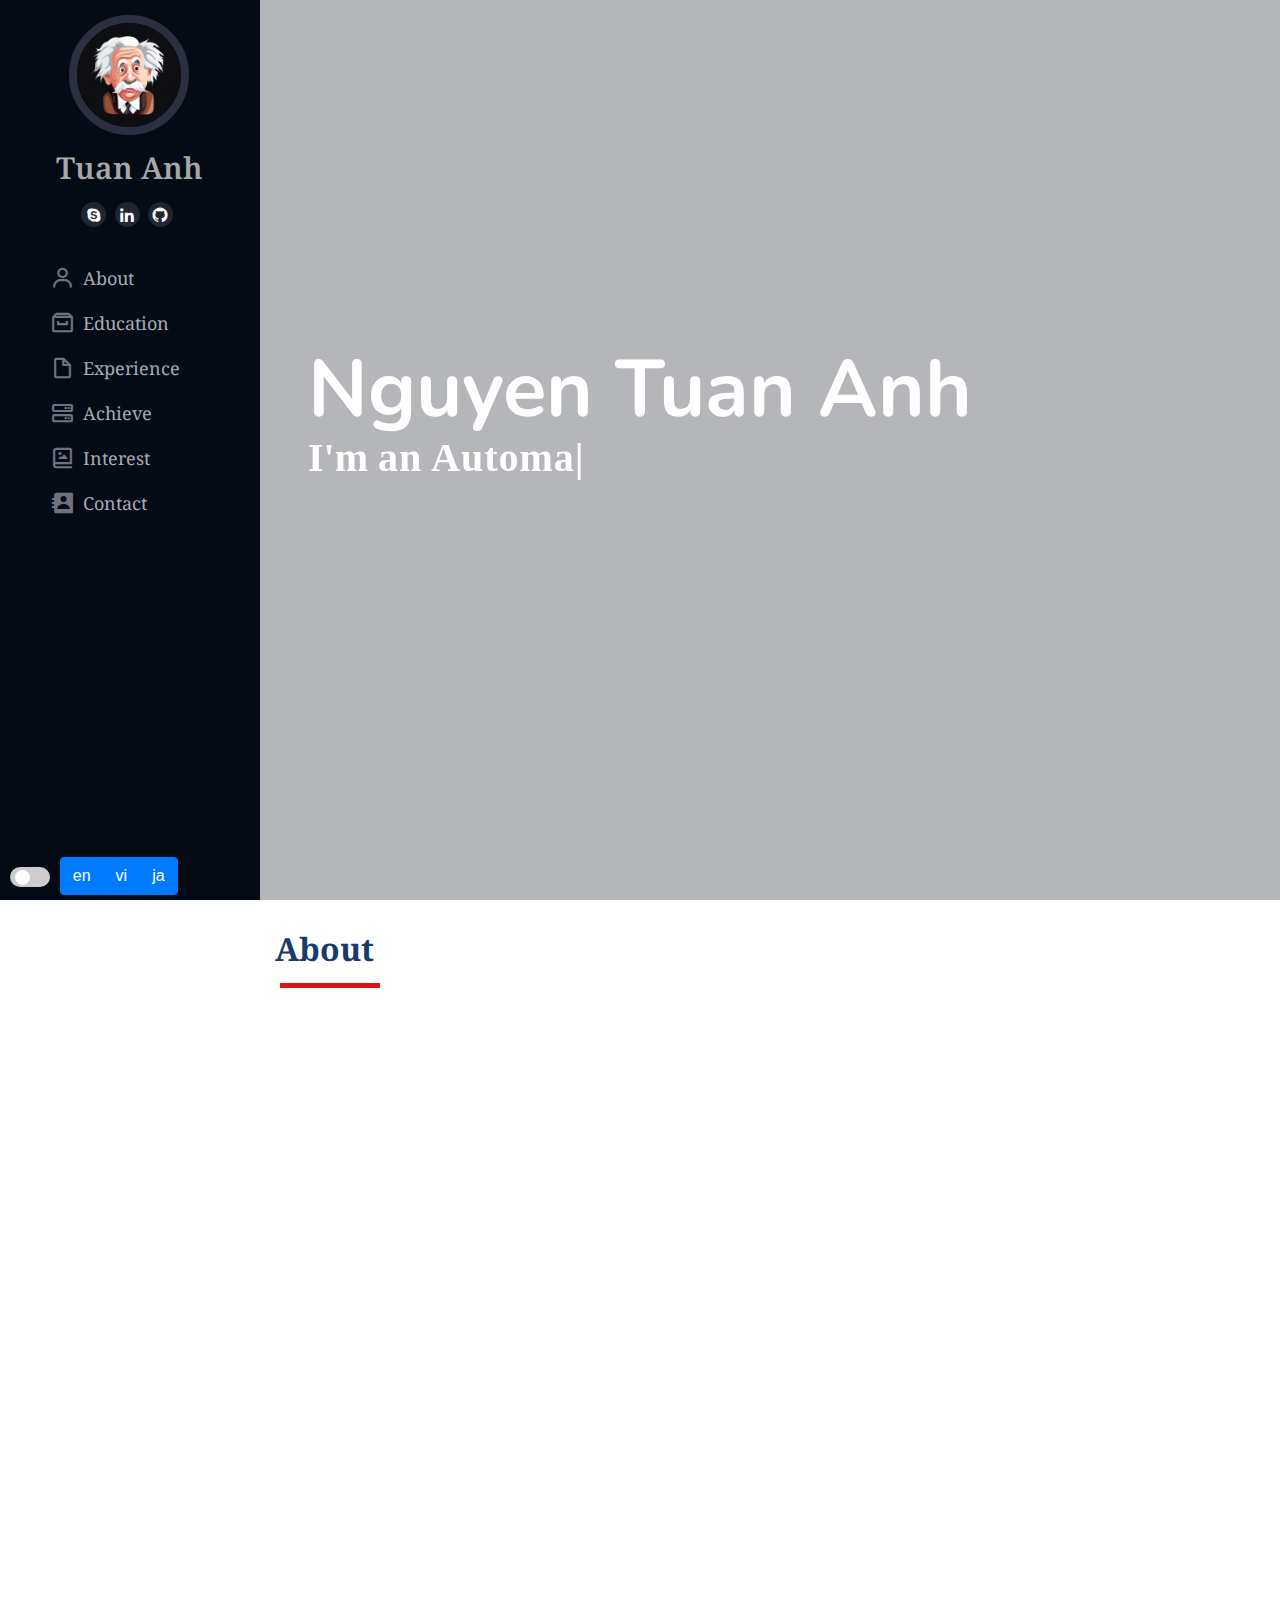
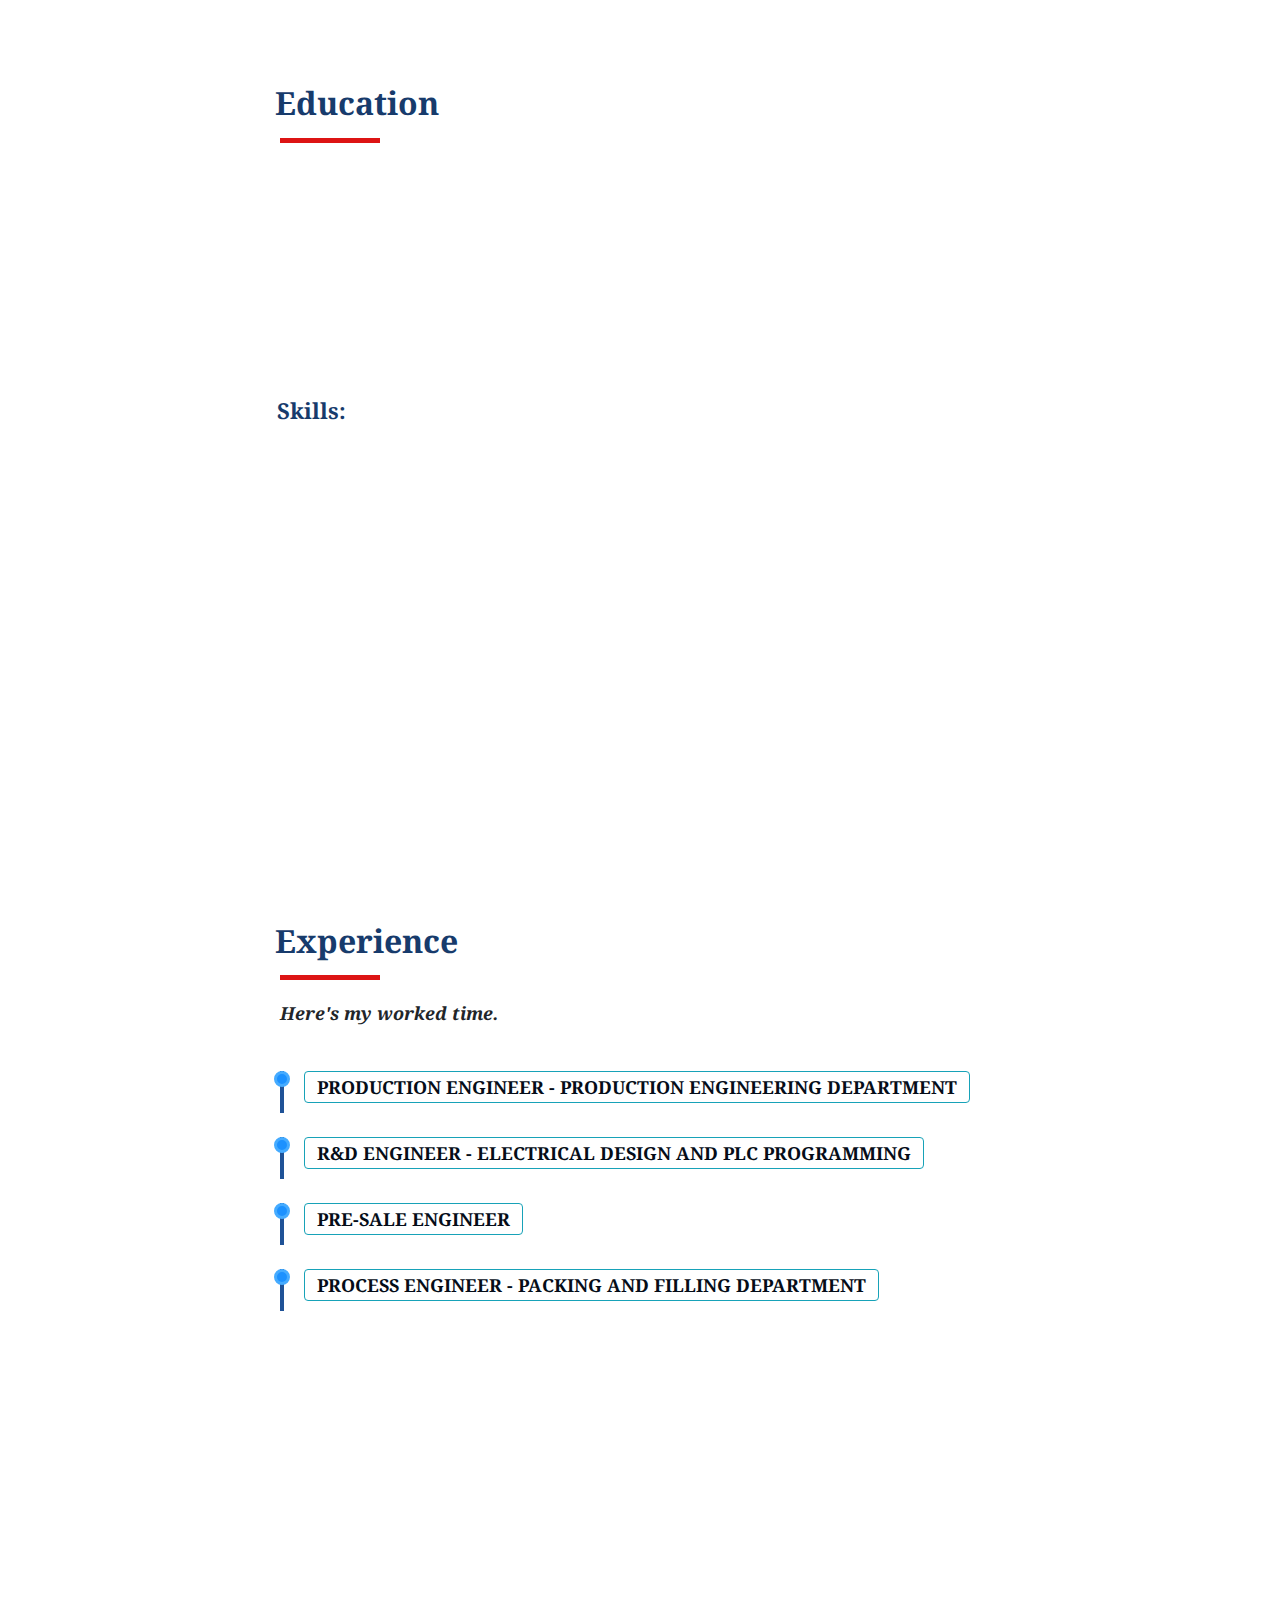
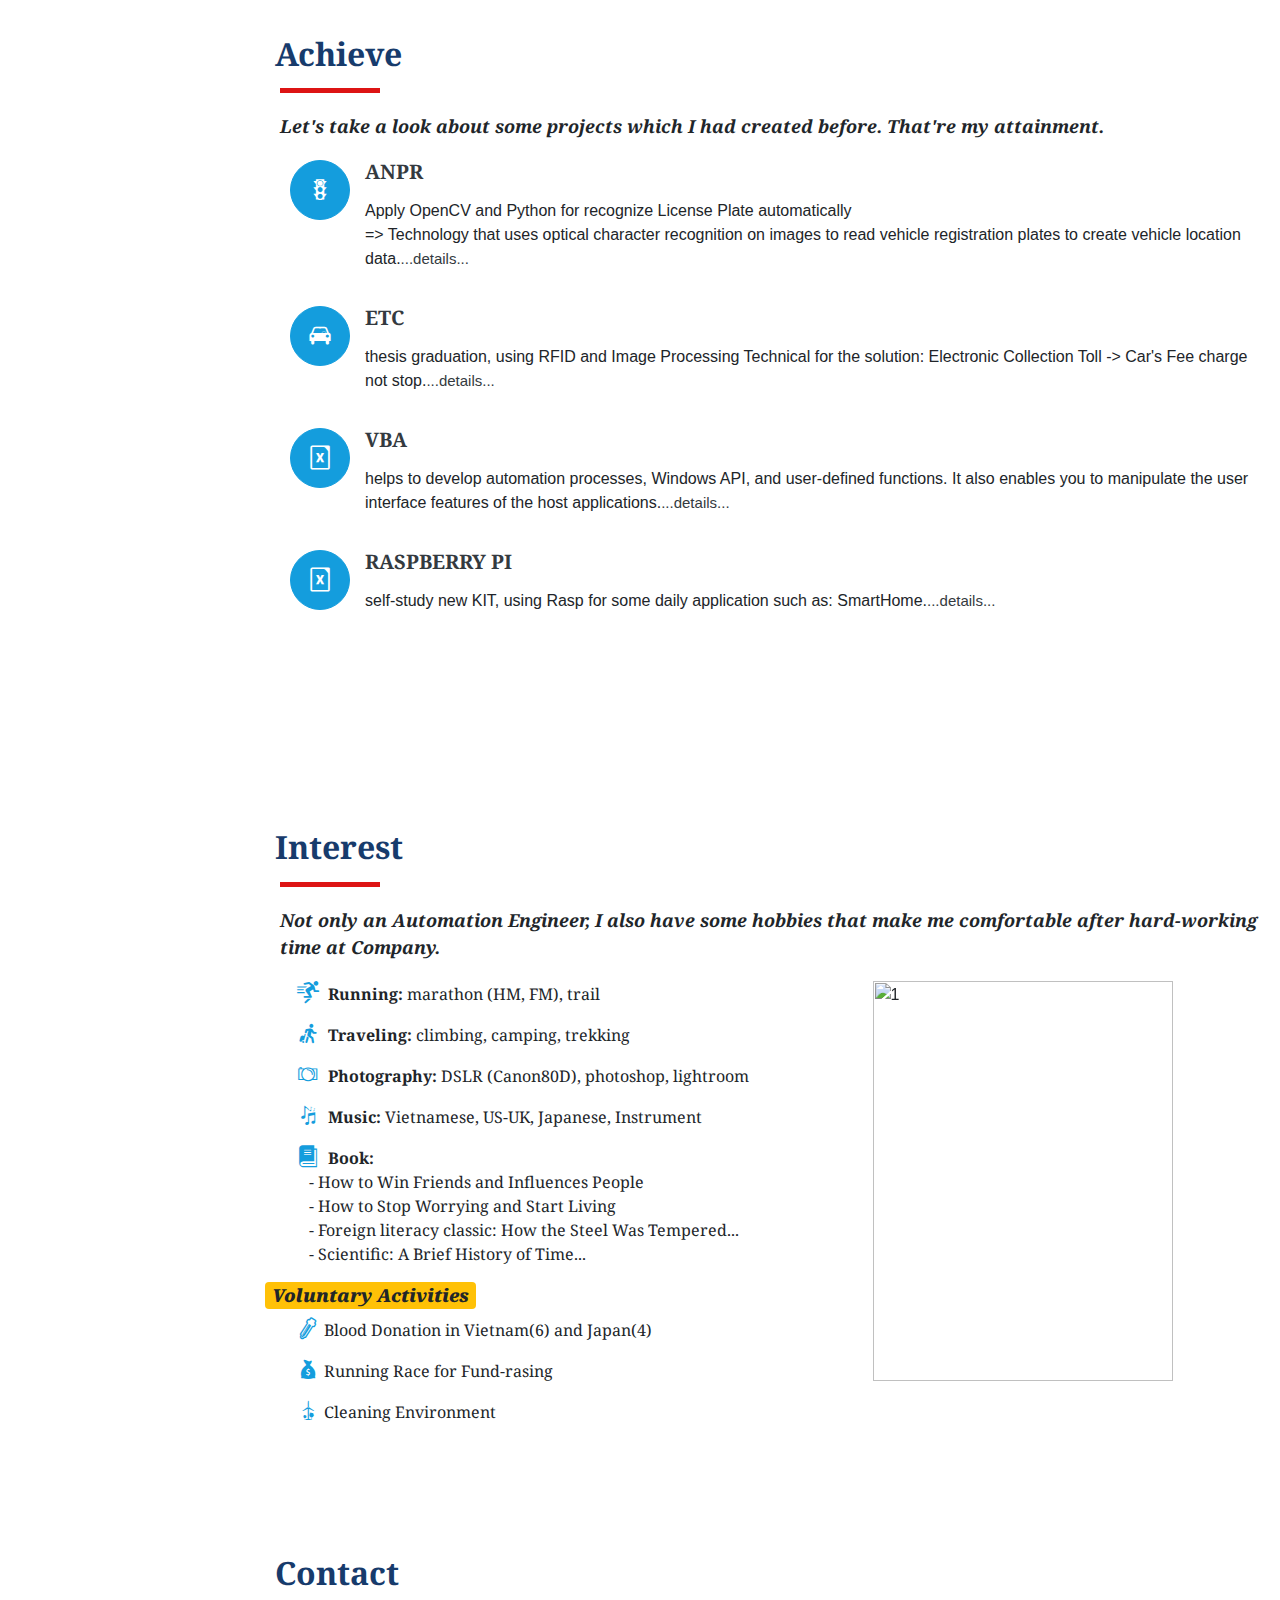
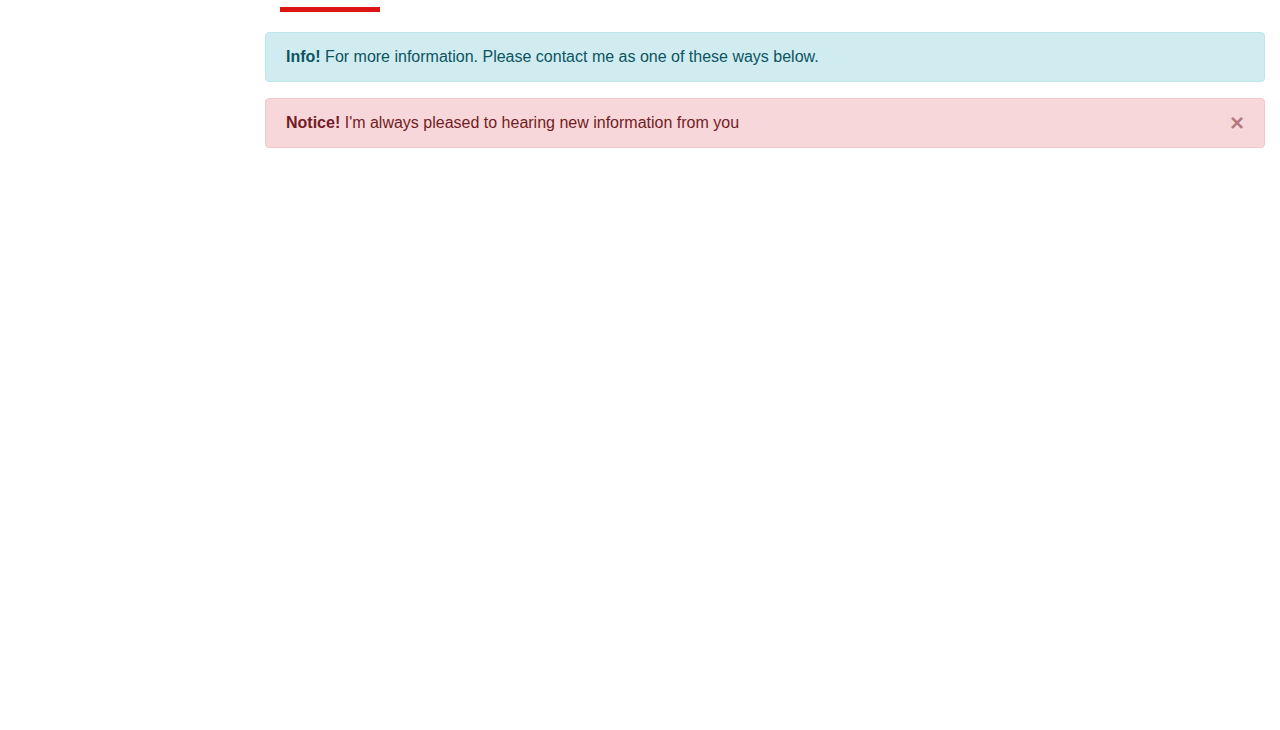
==== commit 82ed1b48: "v14" ====
--- a/index.html
+++ b/index.html
@@ -58,7 +58,7 @@
 
                 <h1 class="text-light"><a href="index.html">Tuan Anh</a></h1>
                 <div class="social-links mt-3 text-center">
-                    <a href="https://www.skype.com/en/anbetuananh" class="skype"><i class="bx bxl-skype"></i></a>
+                    <a href="https://join.skype.com/invite/kvsfdUajpPfi" class="skype"><i class="bx bxl-skype"></i></a>
                     <a href="https://www.linkedin.com/anbetuananh" class="linkedin"><i class="bx bxl-linkedin"></i></a>
                     <a href="https://github.com/anbetuananh" class="github"><i class="bx bxl-github"></i></a>
                 </div>
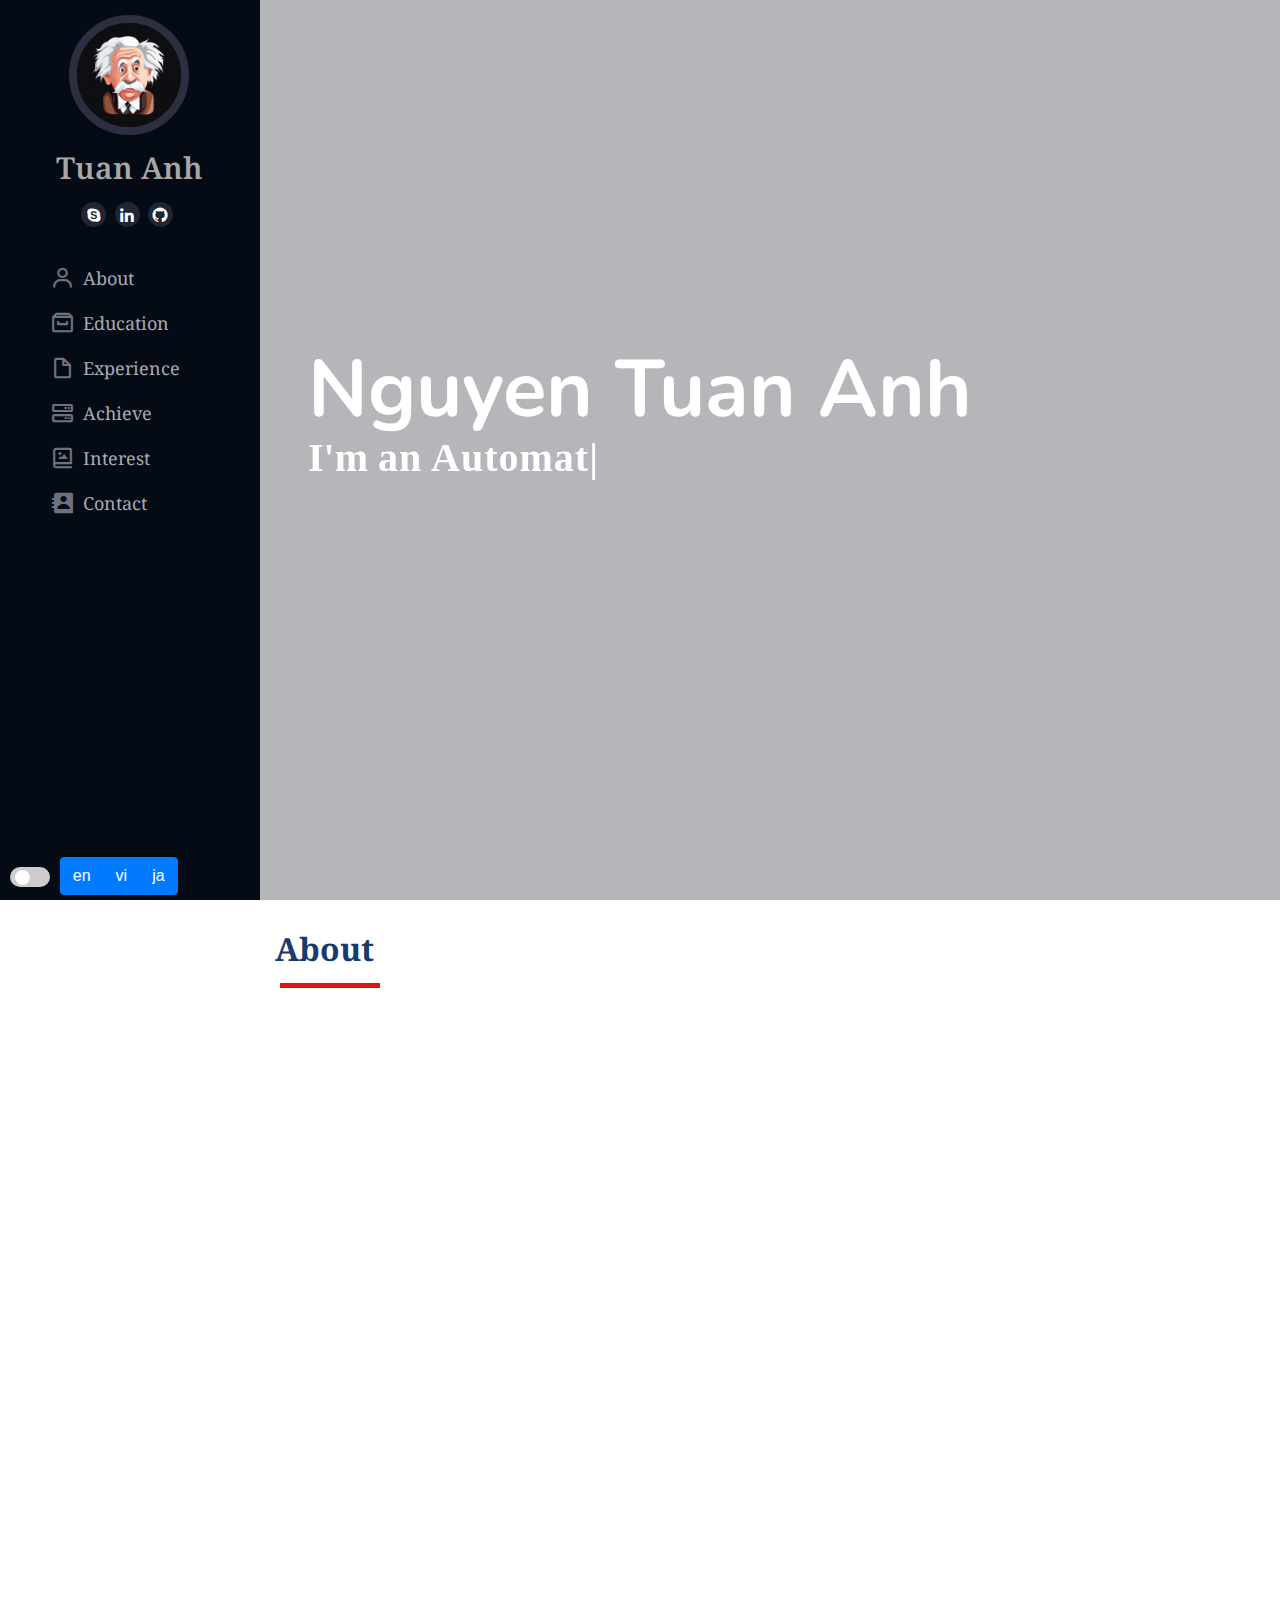
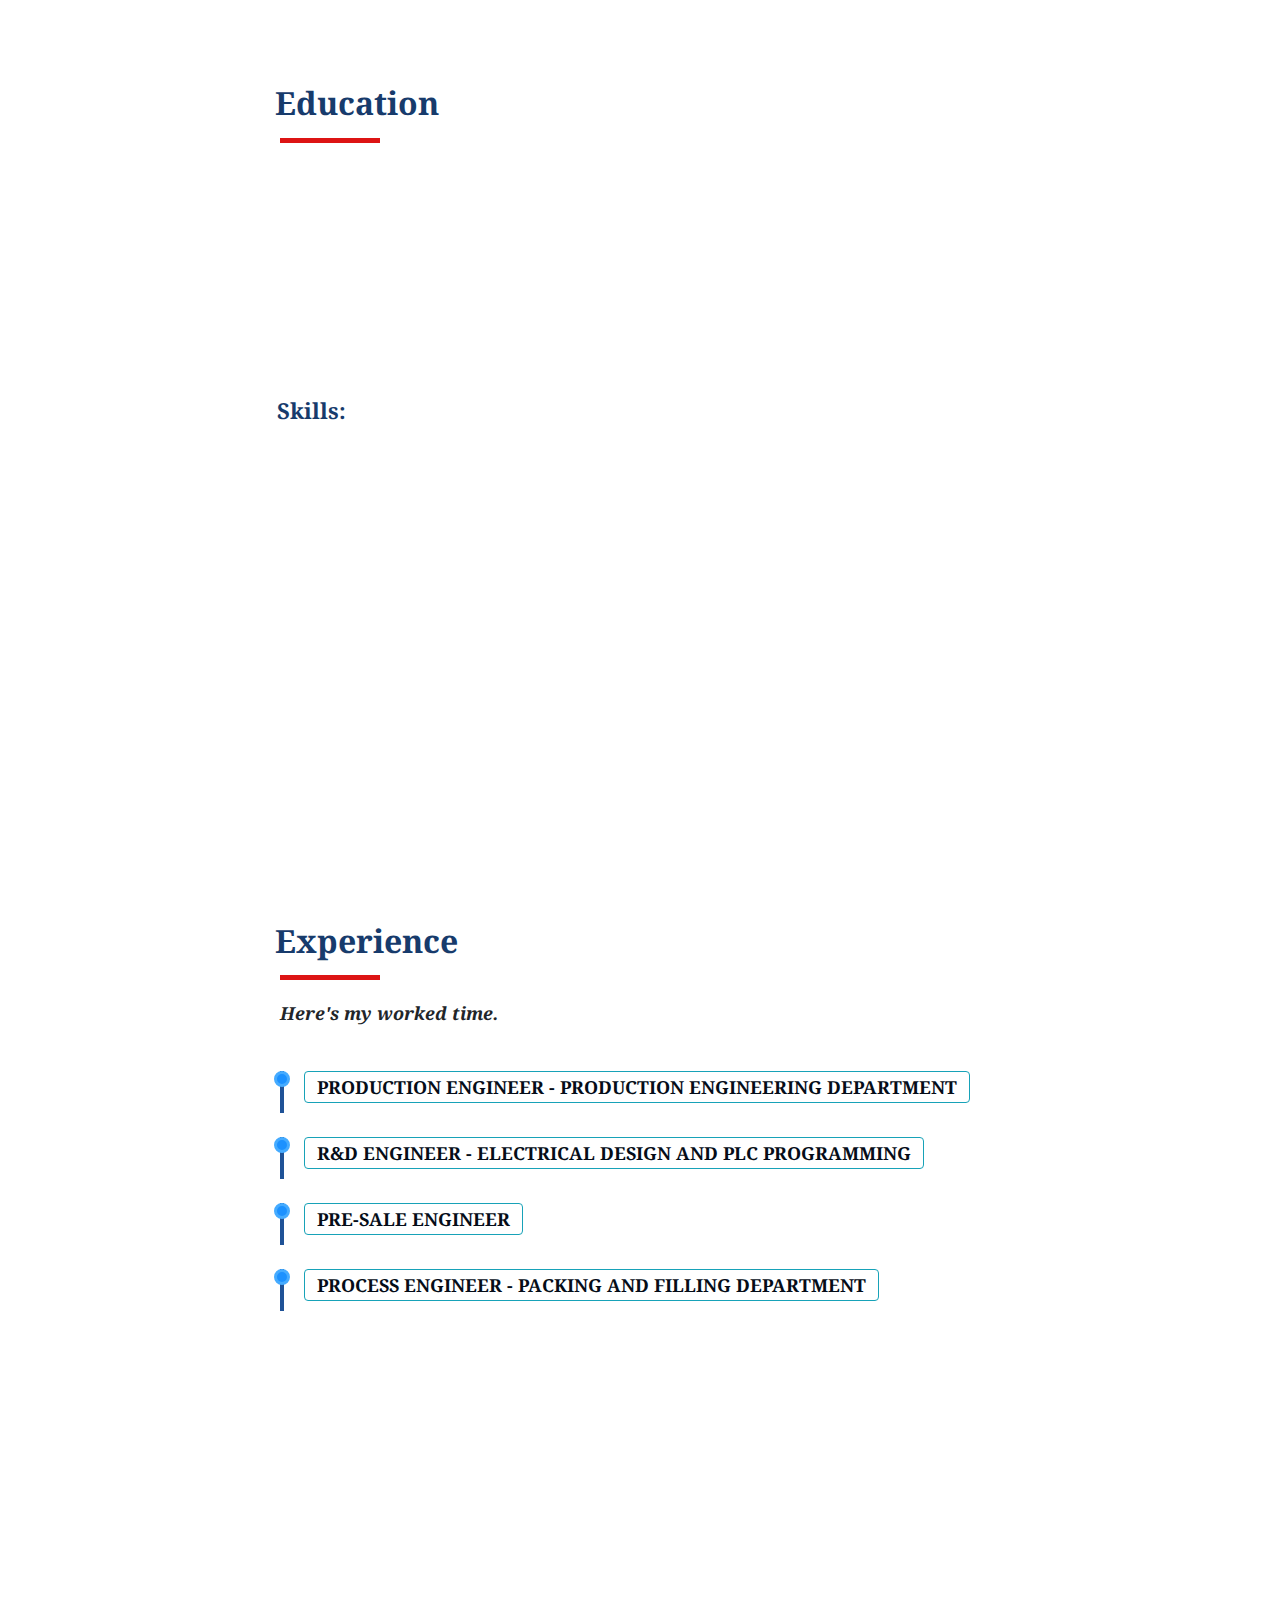
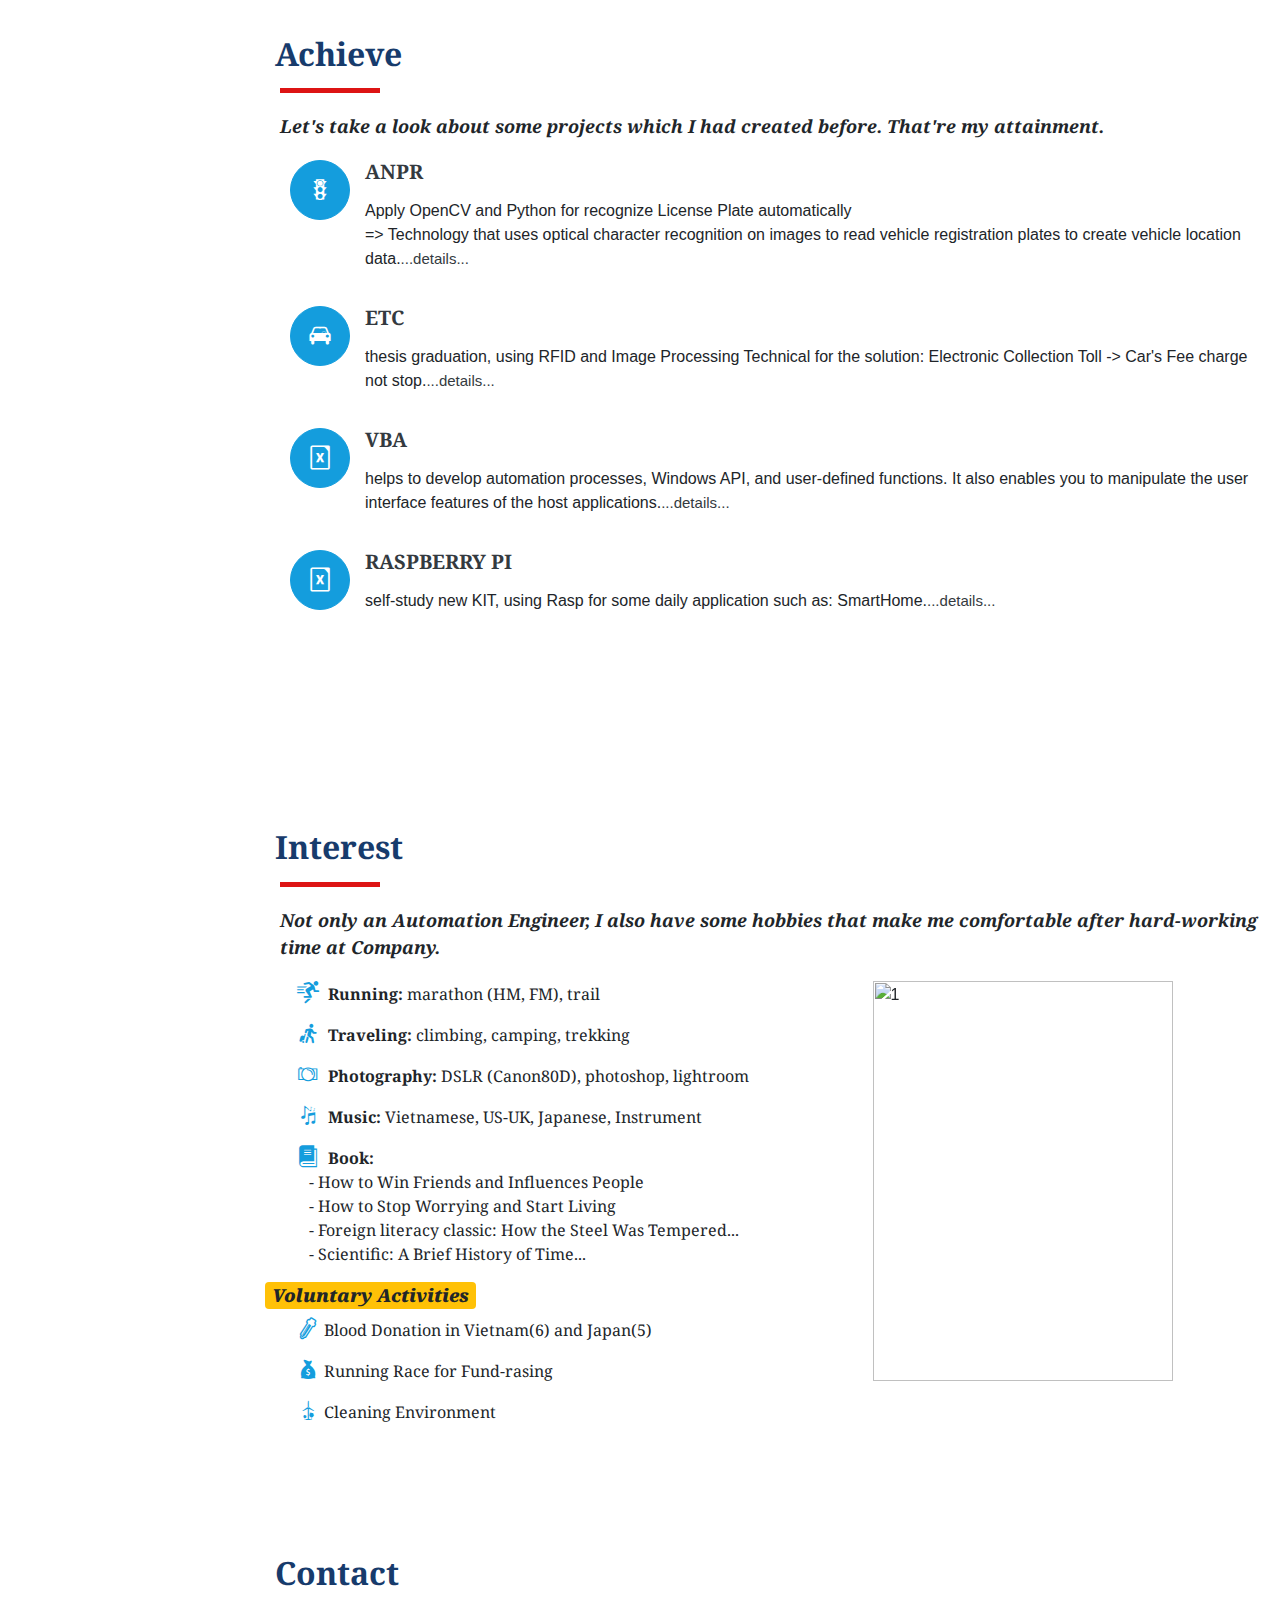
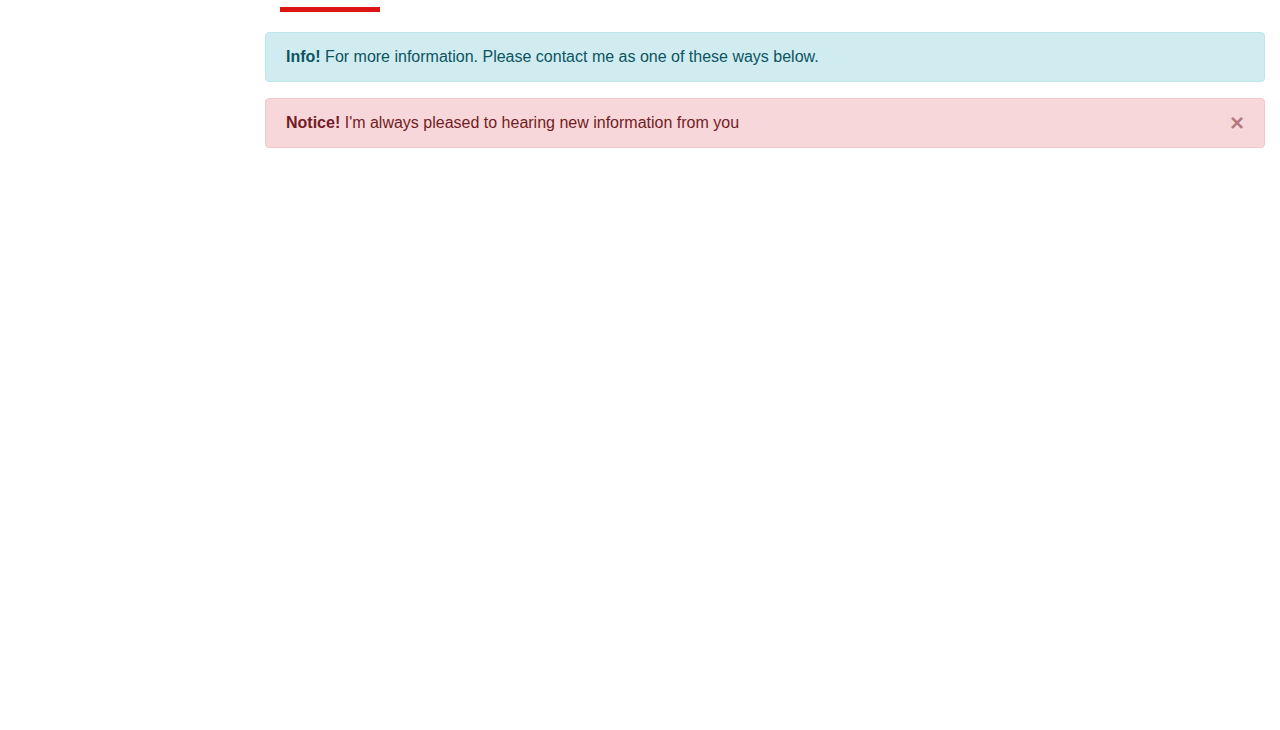
==== commit 7e974b85: "v15" ====
--- a/index.html
+++ b/index.html
@@ -59,7 +59,7 @@
                 <h1 class="text-light"><a href="index.html">Tuan Anh</a></h1>
                 <div class="social-links mt-3 text-center">
                     <a href="https://join.skype.com/invite/kvsfdUajpPfi" class="skype"><i class="bx bxl-skype"></i></a>
-                    <a href="https://www.linkedin.com/anbetuananh" class="linkedin"><i class="bx bxl-linkedin"></i></a>
+                    <a href="https://www.linkedin.com/in/anbetuananh" class="linkedin"><i class="bx bxl-linkedin"></i></a>
                     <a href="https://github.com/anbetuananh" class="github"><i class="bx bxl-github"></i></a>
                 </div>
             </div>
@@ -622,7 +622,7 @@
                             <h4><em><span class="badge badge-warning"><strong>Voluntary Activities</strong></span></em></h4>
 
                             <ul>
-                                <p><i class="icofont icofont-blood-test"></i>Blood Donation in Vietnam(6) and Japan(4)</p>
+                                <p><i class="icofont icofont-blood-test"></i>Blood Donation in Vietnam(6) and Japan(5)</p>
                                 <p><i class="icofont icofont-money-bag"></i>Running Race for Fund-rasing</p>
                                 <p><i class="icofont icofont-eco-environmen"></i>Cleaning Environment</p>
                             </ul>
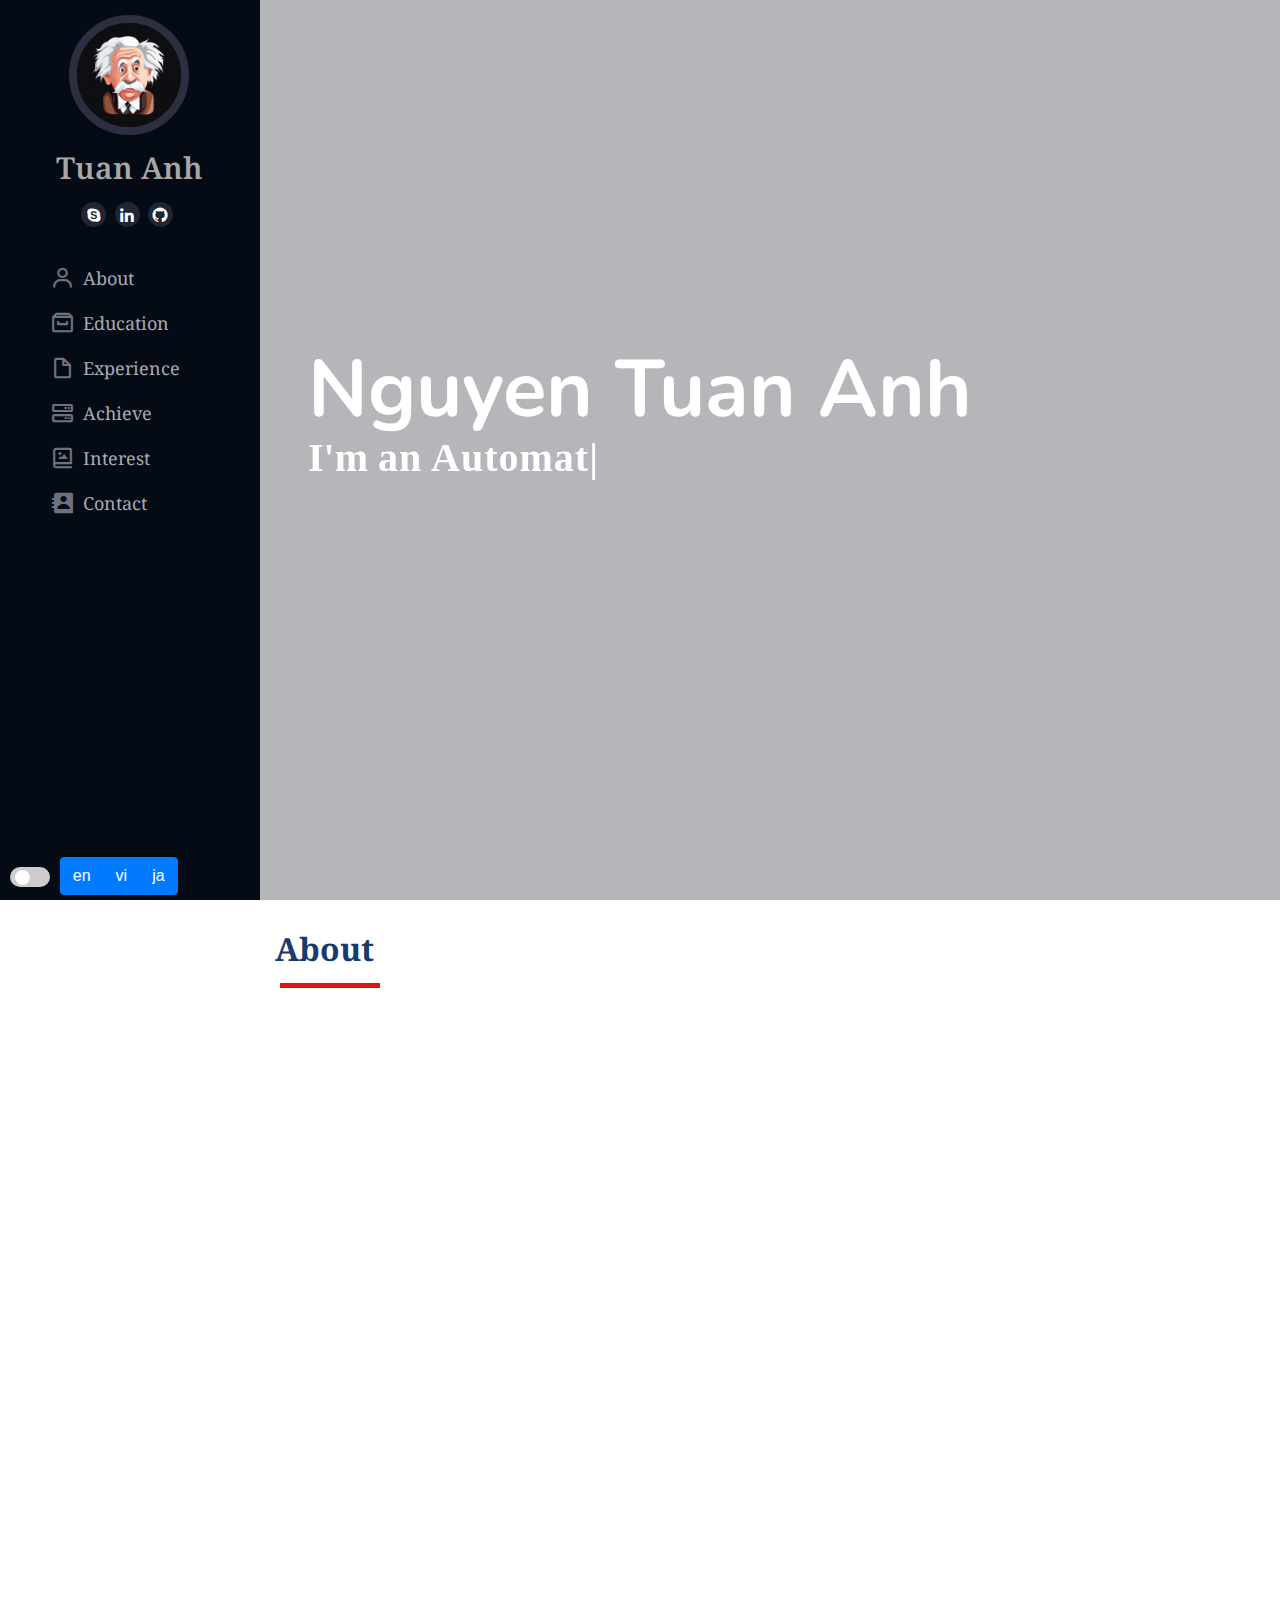
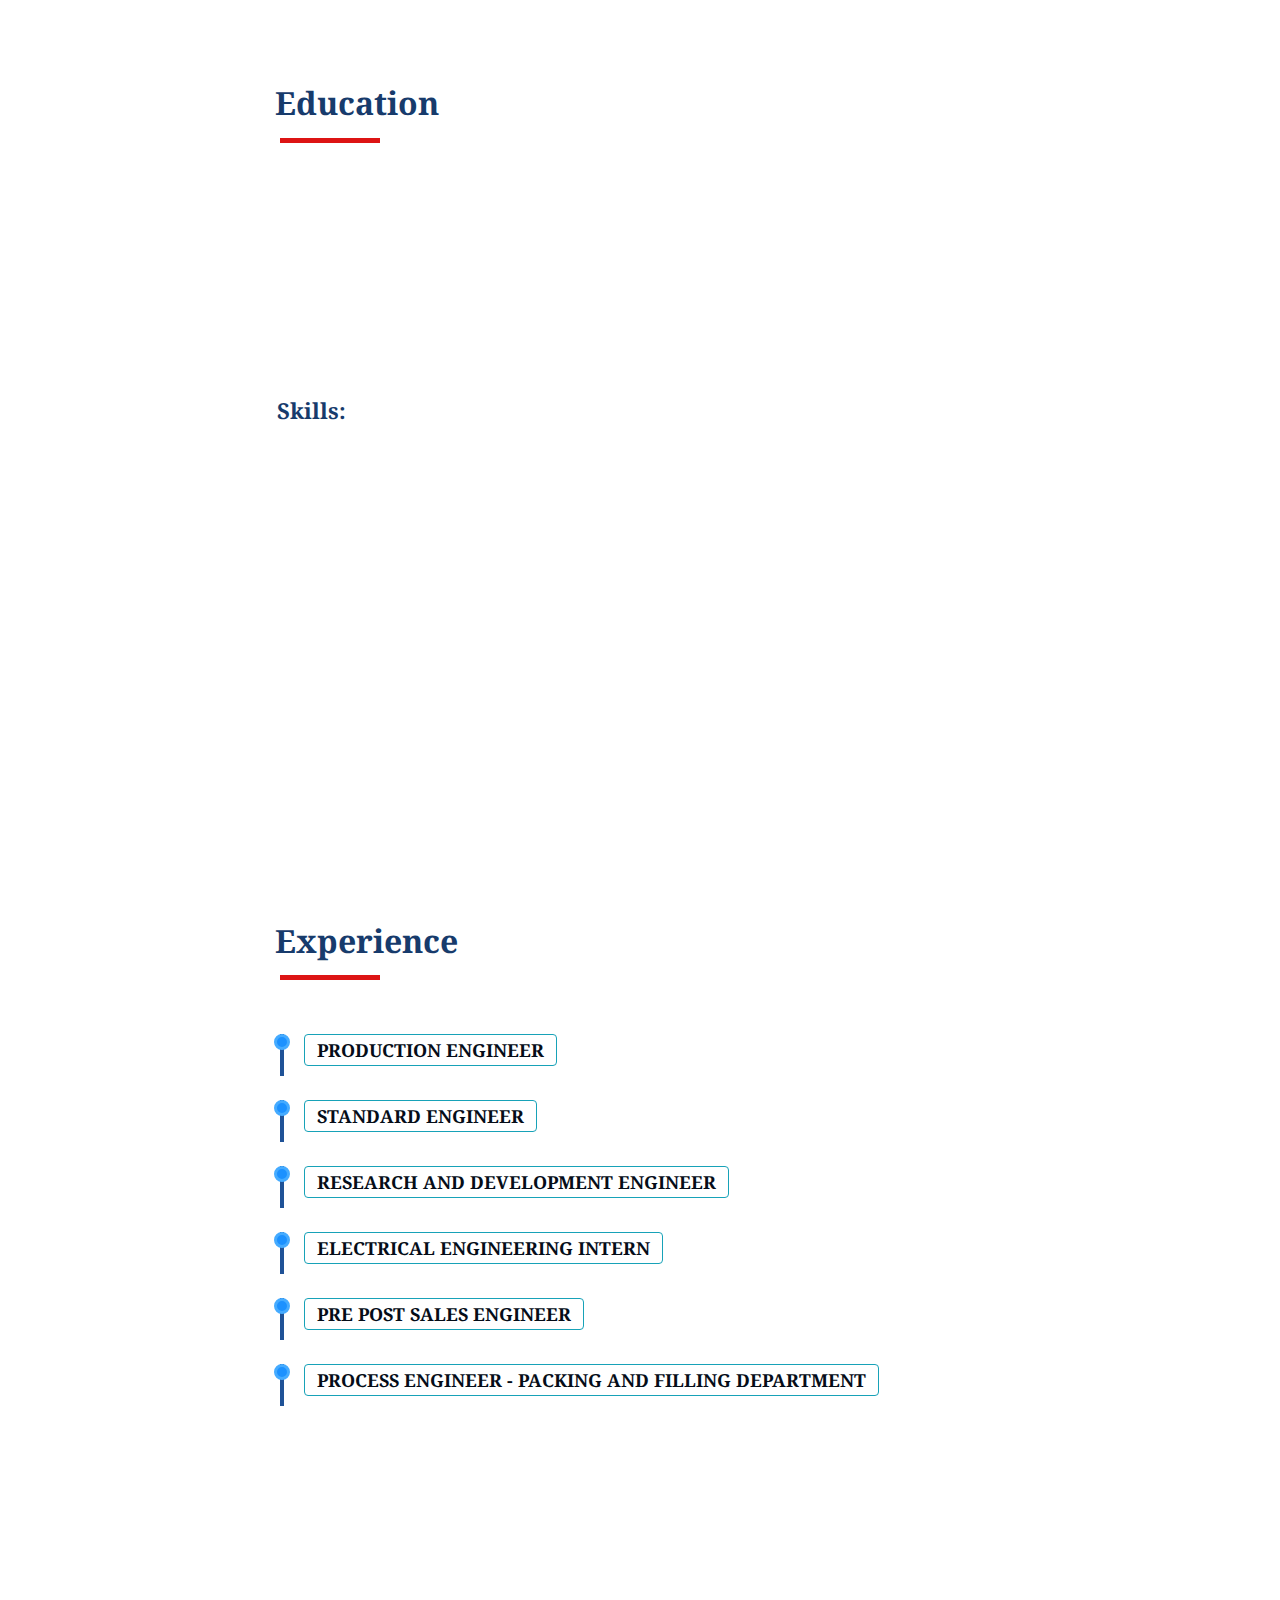
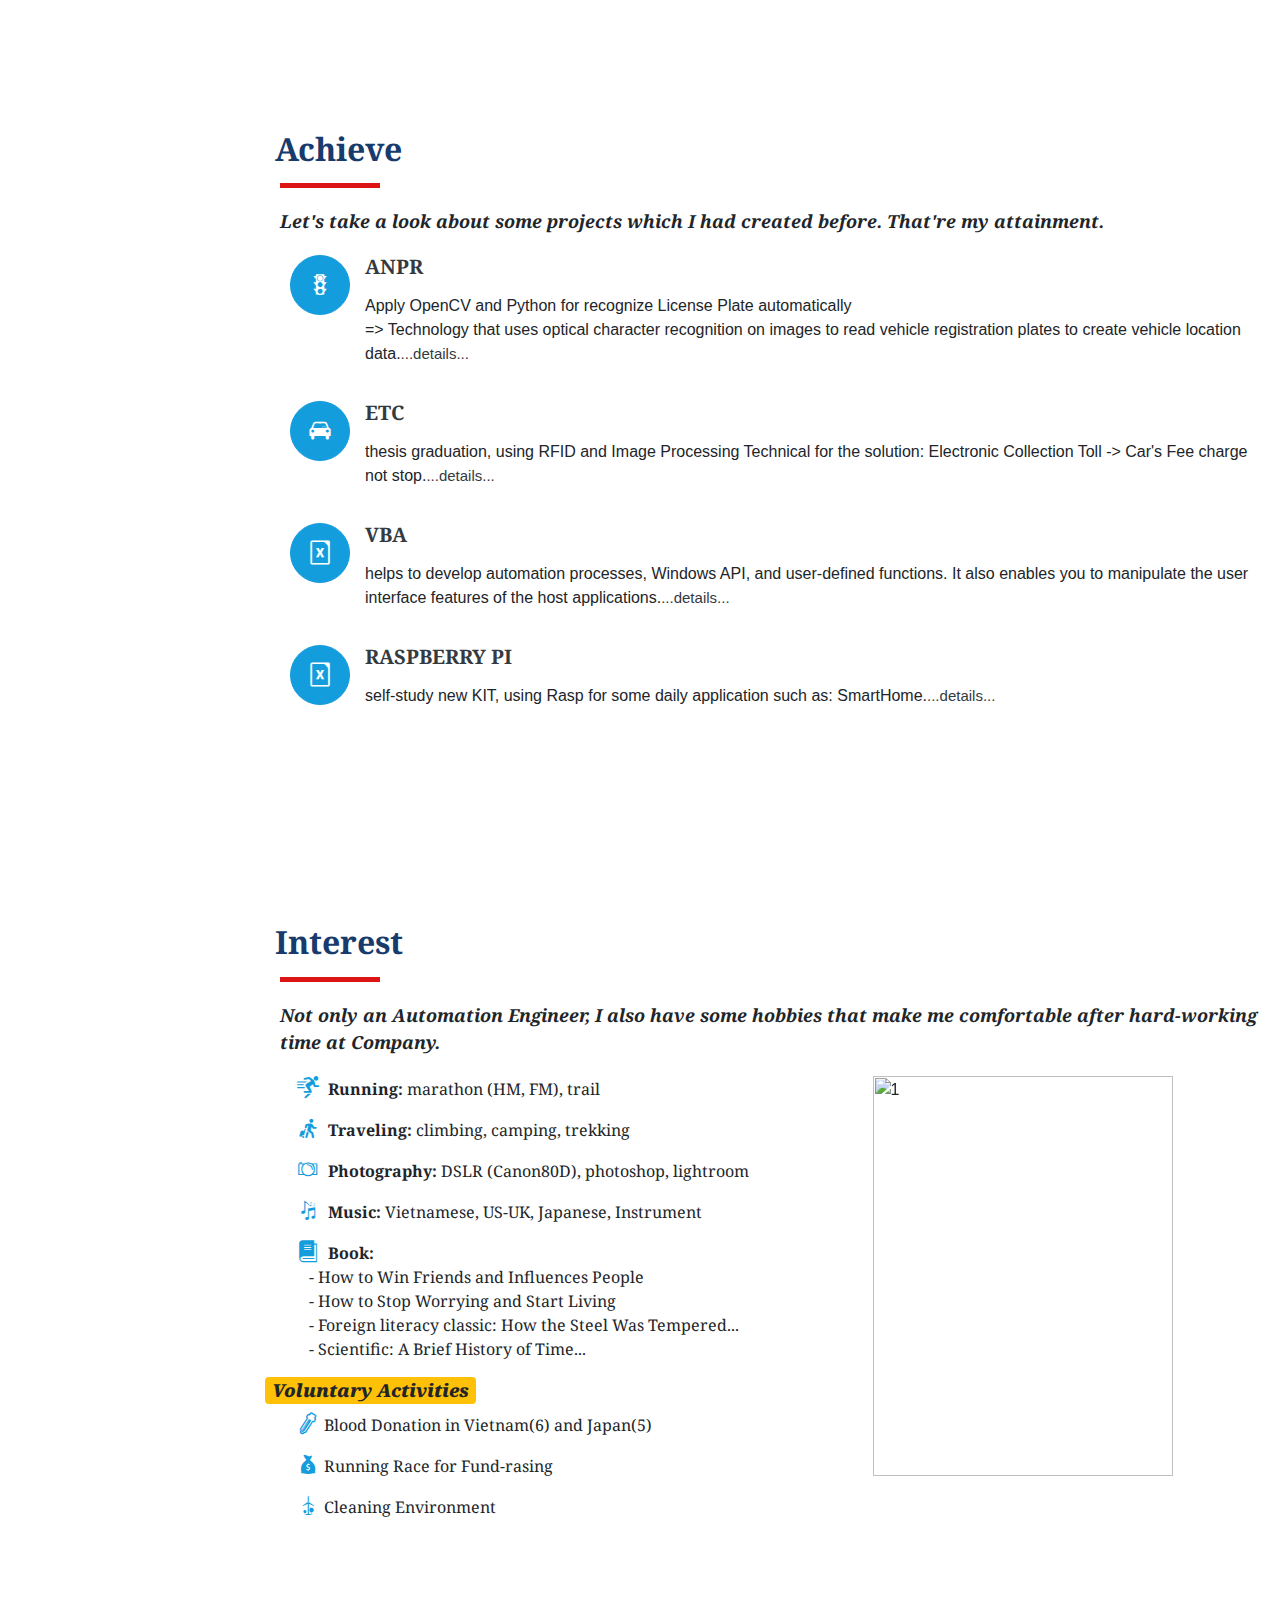
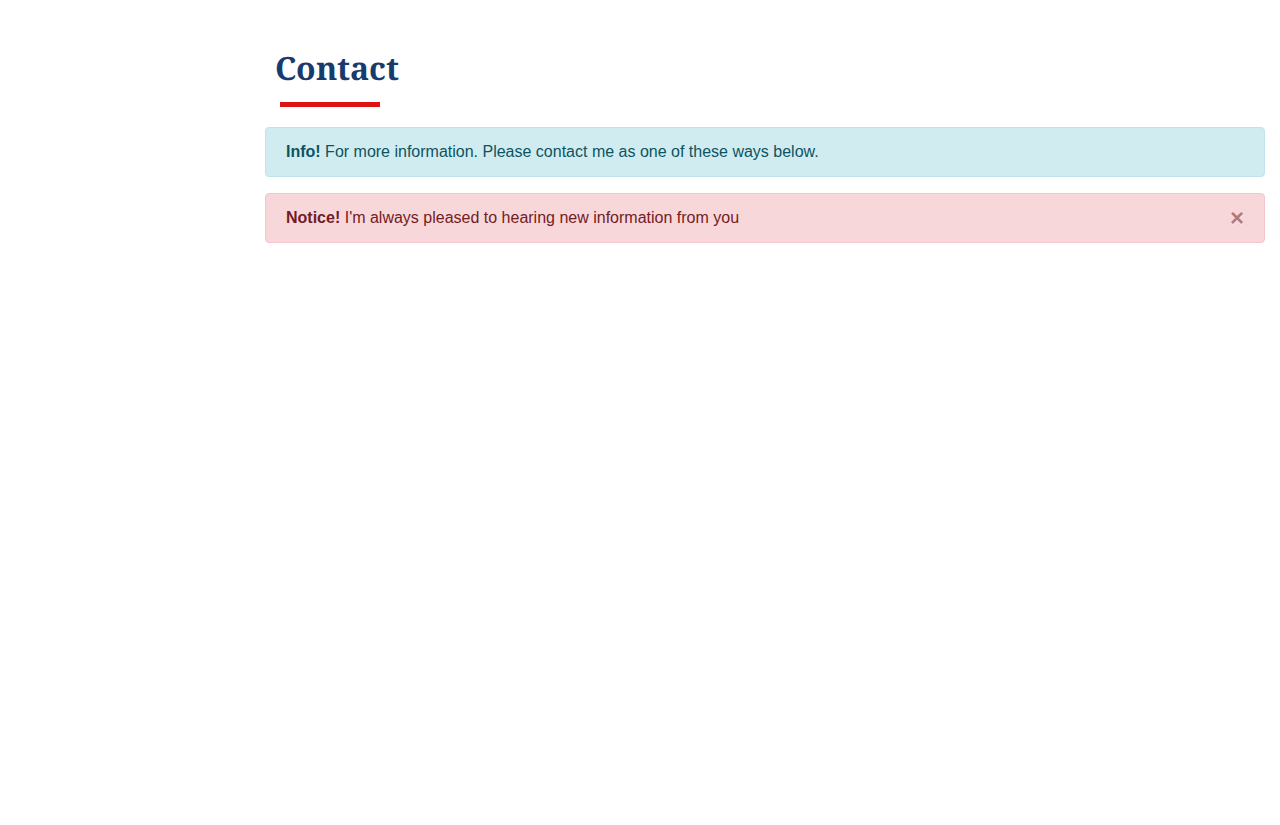
==== commit 95e40a54: "v16" ====
--- a/index.html
+++ b/index.html
@@ -220,7 +220,7 @@
                             <button type="button" class="btn btn-danger" data-toggle="tooltip" data-placement="top" title="Keyence, OpenCV ">Vision System</button>
                             <br>
                             <button type="button" class="btn btn-secondary" data-toggle="tooltip" data-placement="top" title="Word, Excel, Powerpoint">Microsoft Office</button>
-                            <button type="button" class="btn btn-secondary">GoogleSheets</button>
+                            <button type="button" class="btn btn-secondary" data-toggle="tooltip" data-placement="top" title="GoogleAppsScripts">GoogleSheet</button>
 
                             <br>
                             <button type="button" class="btn btn-outline-success">Self-studying</button>
@@ -250,7 +250,6 @@
 
                 <div class="section-title">
                     <h2>Experience</h2>
-                    <p>Here's my worked time.</p>
                 </div>
 
                 <br>
@@ -260,25 +259,112 @@
                     <div class="col-lg-9">
 
                         <div class="experience-item">
-                            <h4 href="#experience4" class="btn btn-outline-info" data-toggle="collapse">Production Engineer - Production Engineering Department</h4>
+                            <h4 href="#experience6" class="btn btn-outline-info" data-toggle="collapse">Production Engineer</h4>
+                            <div id="experience6" class="collapse">
+                                <p><a>Nidec Corporation Global - Nidec Shiga Technical Center(ST/C) - Automotive Motor & Electronic Control Business Unit(AMEC)</a></p>
+                                <p><b>Shiga Prefecture, Japan</b></p>
+
+                                <ul>
+                                    <p>Working in Nidec Shiga Technical Center(ST/C), but most of the time is on support work at the group's factories on global, especially in China, Europe (Serbia, Poland).<br>Main task is to support the launch of a new production line for EPS motor of AMEC (Automotive Motor & Electronic Control Business),</p>
+                                    <p>Details:</p>
+                                    <p>1. Prepare PPAP documents: 3 major(Flow Chart, Control Plan, PFMEA), Equipment checksheet</p>
+                                    <p>2. Doing Equipment Evaluation(MSA) at Phase 3 and 4 of APQP on-site.</p>
+                                    <p>3. Apply traceability system(PQM/NTRS) onsite, which is used for tracking and quality monitoring.</p>
+                                    <p>4. Improve OEE, especially Cycle time of current running line.</p>
+                                    <p>Skills: PQM/NTRS · Advanced Product Quality Planning (APQP) · Production Part Approval Process (PPAP) · Equipment Evaluation · Production Operations · Traceability</p>
+                                </ul>
+
+                            </div>
+
+                        </div>
+
+                    </div>
+
+                    <div class="col-lg-3" data-aos="fade-up" data-aos-delay="100">
+                        <h5 data-toggle="tooltip" data-placement="top" title="2 year 7 months">04/2021 - Present</h5>
+                    </div>
+
+                </div>
+
+                <br>
+
+                <div class="row">
+
+                    <div class="col-lg-9">
+
+                        <div class="experience-item">
+                            <h4 href="#experience5" class="btn btn-outline-info" data-toggle="collapse">Standard Engineer</h4>
+                            <div id="experience5" class="collapse">
+                                <p><a>Nidec Corporation Global - Nidec Shiga Technical Center(ST/C) - Automotive Motor & Electronic Control Business Unit(AMEC)</a></p>
+                                <p><b>Shiga Prefecture, Japan</b></p>
+
+                                <ul>
+                                    <p>Standardization for Global production line of NIDEC Factory.</p>
+                                    <p>1. Make format for Standard documents: Equipment Common Specifications, Maintenance, Layout, ...</p>
+                                    <p>2. Support, modify and update some applications created by VBA, JavaScripts to manage projects.</p>
+                                    <p>3. Prepare standard equipment which is used for producing Prototype samples.</p>
+                                    <p>Skills: Technical Standards · Standards-based · Visual Basic for Applications (VBA) · JavaScript · PLC Programming</p>
+                                </ul>
+
+                            </div>
+
+                        </div>
+
+                    </div>
+
+                    <div class="col-lg-3" data-aos="fade-up" data-aos-delay="100">
+                        <h5 data-toggle="tooltip" data-placement="top" title="1 year 2 months">02/2020 - 04/2021</h5>
+                    </div>
+
+                </div>
+
+                <br>
+
+                <div class="row">
+
+                    <div class="col-lg-9">
+
+                        <div class="experience-item">
+                            <h4 href="#experience4" class="btn btn-outline-info" data-toggle="collapse">Research and Development Engineer</h4>
                             <div id="experience4" class="collapse">
-                                <p><a>NIDEC Corporation - Shiga Technical Center - Automotive Motor & Electronic Control Business Unit (AMEC)</a></p>
-                                <p><b>Shiga Prefecture, Japan</b></p>
+                                <p><a>Nidec Corporation Global - Nidec Vietnam R&D Center</a></p>
+                                <p><b>District 9, Saigon High-tech Park, Ho Chi Minh City</b></p>
 
                                 <ul>
-                                    <li>Processing and supporting the production of EPS (motor for supporting steering wheel).</li>
-                                    <li>Create standard technical documentation (flow chart, control plan, FMEA).</li>
-                                    <li>Testing and evaluating the machine at the factory, putting the new line into operation.</li>
-                                    <li>Data analysis for factory production using the Traceability system (PQM/NTRS).</li>
-                                    <li>In addition, automatic machine programming using PLC is available for sample production.</li>
+                                    <p>Design Automation machines for 5 Nidec Factories in Saigon High Tech Park, District 9.<br> Receiving requests from customer - Deploying concept with Mechanical team - Quoting products price, especially in Electrical Field and Software programming.</p>
+                                    <p>Skills: Vision System · HMI Programming · AutoCAD Electrical · Electrical Design · PLC Programming</p>
                                 </ul>
 
+                            </div>
+
+                        </div>
+
+                    </div>
+
+                    <div class="col-lg-3" data-aos="fade-up" data-aos-delay="100">
+                        <h5 data-toggle="tooltip" data-placement="top" title="2 year 3 months">12/2017 - 02/2020</h5>
+                    </div>
+
+                </div>
+
+                <br>
+
+                <div class="row">
+                    <div class="col-lg-9">
+
+                        <div class="experience-item">
+                            <h4 href="#experience3" class="btn btn-outline-info" data-toggle="collapse">Electrical Engineering Intern</h4>
+                            <div id="experience3" class="collapse">
+                                <p><a>Nidec Global Corporation - Nidec Machinery Company</a></p>
+                                <p><b>Tottori Prefecture, Japan</b></p>
+                                <p><b>Pinghu, Zhejiang Prefecture, China</b></p>
+
+                                <ul>
+                                    <p>Training about Factory Automation: Electrical design and PLC/HMI programming, also Robot application for Automation Line.<br> Especially actual experience to build a new production line at Nidec Machinery Factory in Pinghu, Zhejiang (China).</p>
+                                    <p>Skills: Vision System · HMI Programming · AutoCAD Electrical · Electrical Design · PLC Programming</p>
                                 </ul>
-                                <p><em>=> Typical project:&ensp;</em>
-                                    <button type="button" class="btn btn-outline-danger" data-toggle="modal" data-target="#modal0">details</button>
-                                </p>
-
-                                <div class="modal" id="modal0">
+
+                                <div class="modal" id="modal1">
                                     <div class="modal-dialog">
                                         <div class="modal-content">
 
@@ -290,10 +376,8 @@
 
                                             <!-- Modal body -->
                                             <div class="modal-body">
-                                                <p><strong>No.1: </strong>Automatic Line for producing EPS motor in China</p>
-                                                <p><strong>No.2: </strong>Automatic Line for producing Brake motor in Poland</p>
-                                                <p><strong>No.3: </strong>Automatic Line for producing EPS motor in Serbia</p>
-                                                <p><strong>No.4: </strong>...</p>
+                                                <p><strong>No.1: </strong>Semi-auto Assemble Machine <br>=> integrate Denso Robot and PLC for application: assemble part and part together</p>
+                                                <p><strong>No.2: </strong>Automatic Assembly Line for FAN <br>=> PLC communication for continuously line</p>
                                             </div>
 
                                             <!-- Modal footer -->
@@ -306,13 +390,12 @@
                                 </div>
 
                             </div>
-
                         </div>
 
                     </div>
 
                     <div class="col-lg-3" data-aos="fade-up" data-aos-delay="100">
-                        <h5 data-toggle="tooltip" data-placement="top" title="3 year 4 months">02/2020 - Present</h5>
+                        <h5 data-toggle="tooltip" data-placement="top" title="1 years 3 months">10/2016 - 12/2017</h5>
                     </div>
 
                 </div>
@@ -323,77 +406,17 @@
                     <div class="col-lg-9">
 
                         <div class="experience-item">
-                            <h4 href="#experience3" class="btn btn-outline-info" data-toggle="collapse">R&D ENGINEER - Electrical Design and PLC programming</h4>
-                            <div id="experience3" class="collapse">
-                                <p><a>NIDEC Corporation - Vietnam R&D Center (NVRC) </a></p>
-                                <p><b>District 9 High-tech Park, Ho Chi Minh City</b></p>
-
-                                <ul>
-
-                                    <li>Design and manufacture Automatic Machine in Eletrical Field</li>
-                                    <li>Task such as: PLC Programming, HMI Design, wiring, debugging...</li>
-                                    <li>Research Robotic and Vision System replace Human Force</li>
-
-                                    <p><strong><i class="icofont-learn"></i> Japan's Training [1 year] - Tottori Prefecture</strong></p>
-                                    <p><strong><i class="icofont-learn"></i> China's Training [1.5 month] - Pinghu City, Zhejiang Province</strong></p>
-
-                                </ul>
-                                <p><em>=> Typical project:&ensp;</em>
-                                    <button type="button" class="btn btn-outline-danger" data-toggle="modal" data-target="#modal1">details</button>
-                                </p>
-
-                                <div class="modal" id="modal1">
-                                    <div class="modal-dialog">
-                                        <div class="modal-content">
-
-                                            <!-- Modal Header -->
-                                            <div class="modal-header">
-                                                <h5 class="modal-title">Project No. and summarized information</h5>
-                                                <button type="button" class="close" data-dismiss="modal">×</button>
-                                            </div>
-
-                                            <!-- Modal body -->
-                                            <div class="modal-body">
-                                                <p><strong>No.1: </strong>Semi-auto Assemble Machine <br>=> integrate Denso Robot and PLC for application: assemble part and part together</p>
-                                                <p><strong>No.2: </strong>Automatic Assembly Line for FAN <br>=> PLC communication for continuously line</p>
-                                            </div>
-
-                                            <!-- Modal footer -->
-                                            <div class="modal-footer">
-                                                <button type="button" class="btn btn-danger" data-dismiss="modal">Close</button>
-                                            </div>
-
-                                        </div>
-                                    </div>
-                                </div>
-
-                            </div>
-                        </div>
-
-                    </div>
-
-                    <div class="col-lg-3" data-aos="fade-up" data-aos-delay="100">
-                        <h5 data-toggle="tooltip" data-placement="top" title="3 years 3 months">10/2016 - 01/2020</h5>
-                    </div>
-
-                </div>
-
-                <br>
-
-                <div class="row">
-                    <div class="col-lg-9">
-
-                        <div class="experience-item">
-                            <h4 href="#experience2" class="btn btn-outline-info" data-toggle="collapse">Pre-sale Engineer</h4>
+                            <h4 href="#experience2" class="btn btn-outline-info" data-toggle="collapse">Pre Post Sales Engineer</h4>
                             <div id="experience2" class="collapse">
                                 <p><a>Tien Phong Company - iTD Corporation</a></p>
                                 <p><b>Tan Thuan Export Processing Zone, District 7, Ho Chi Minh City</b></p>
 
                                 <ul>
                                     <p><strong>Design constructor as:</strong></p>
-                                    <li>Draw Electrical Drawings using AutoCAD 2D Software.</li>
-                                    <li>Create documents: Manual/Introduction for product and project.</li>
-                                    <li>Create BOM for Bidding</li>
+                                    <li>Design electrical drawings using AutoCAD 2D software.</li>
+                                    <li>Creation of documentation: Product and project
+                                        manuals/instructions.</li>
+                                    <li>Creation of BOM, support team Sale for bidding.</li>
                                     <p>=> for Intelligent Transportation System such as: ICT, ETC, BRT</p>
                                 </ul>
                             </div>
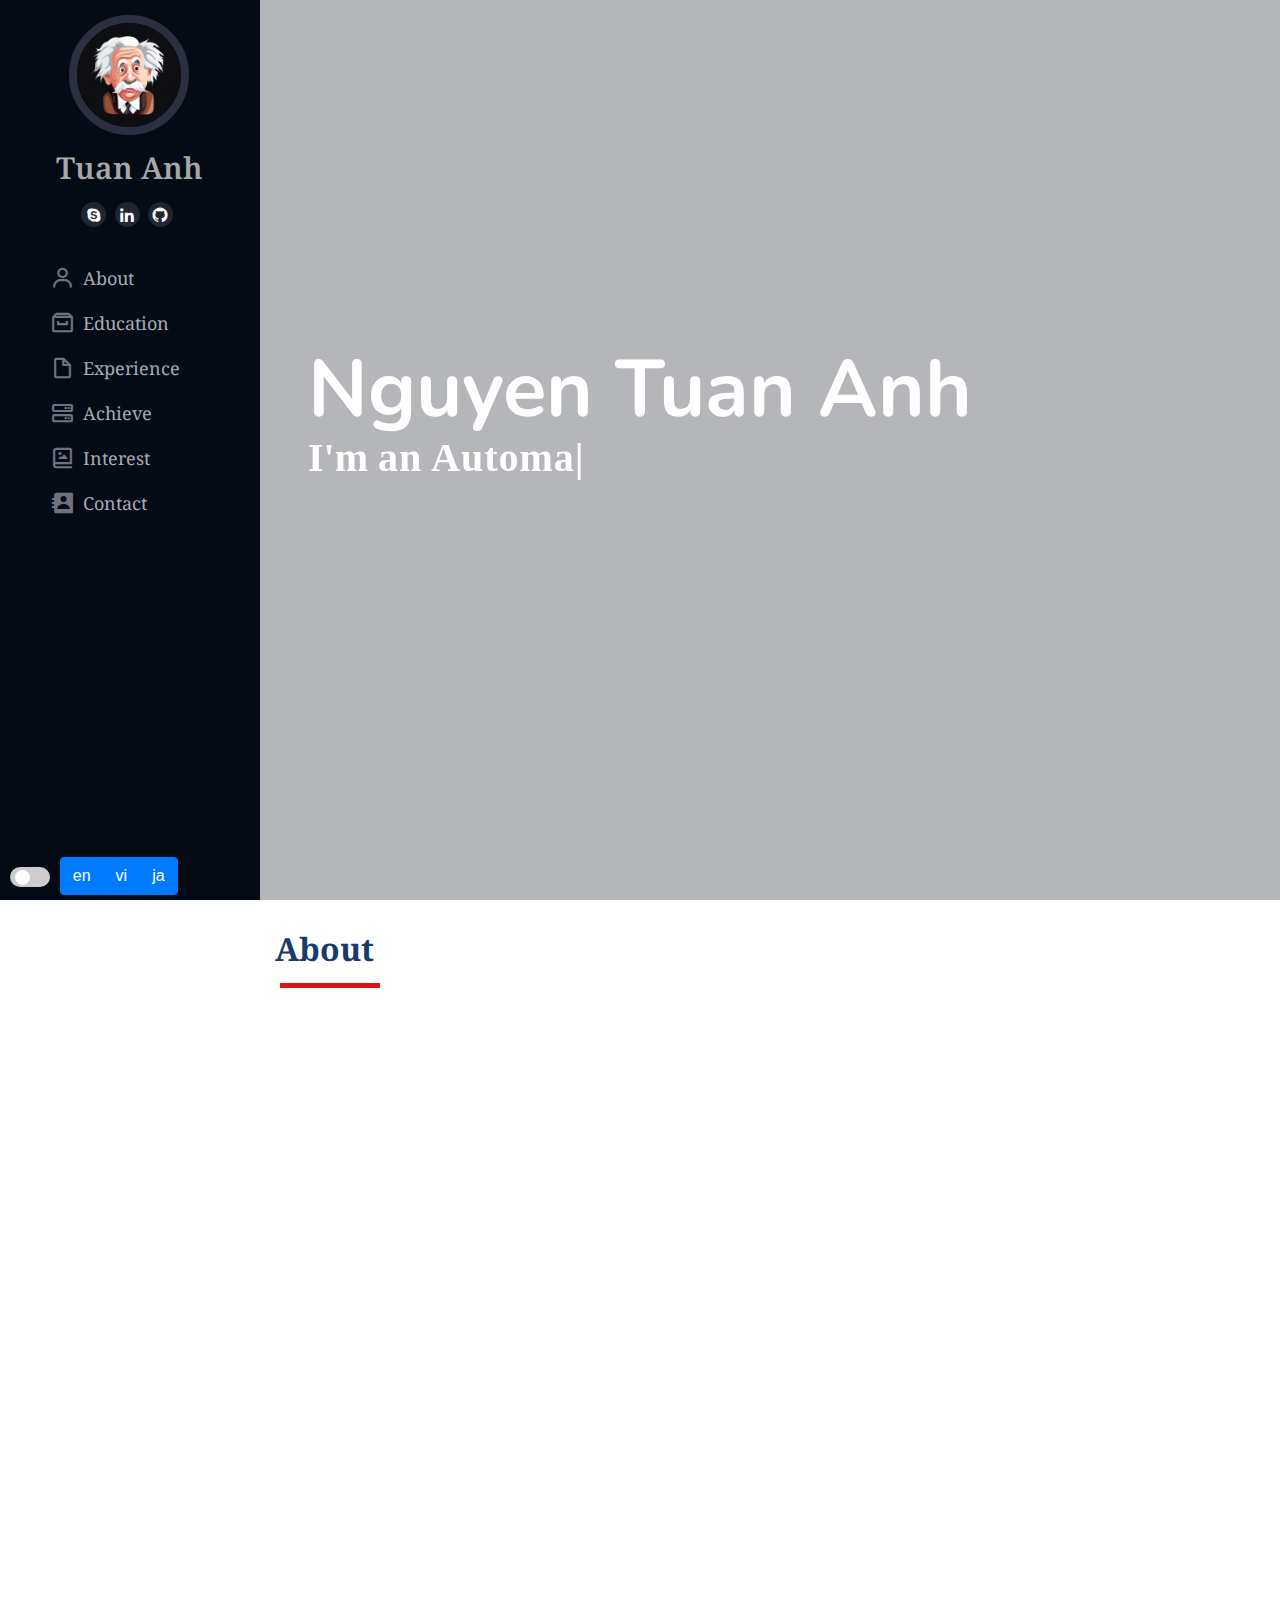
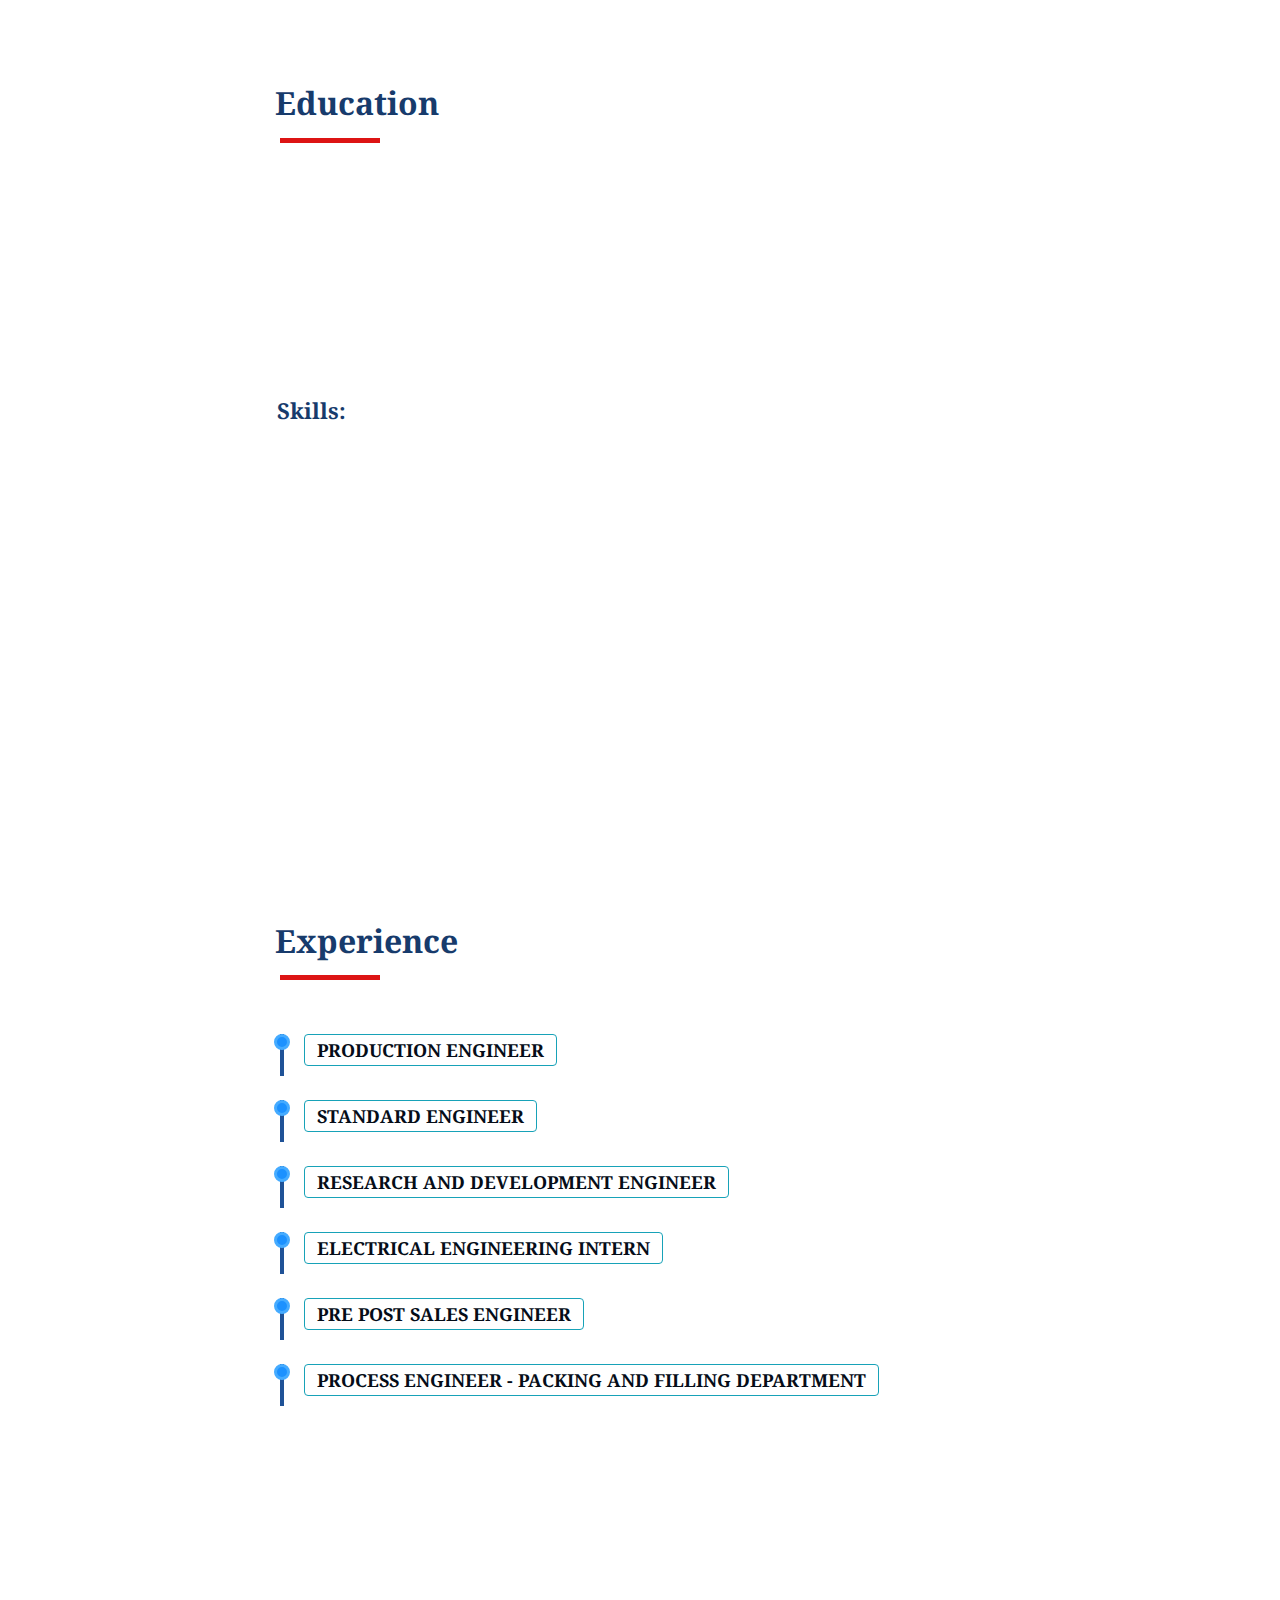
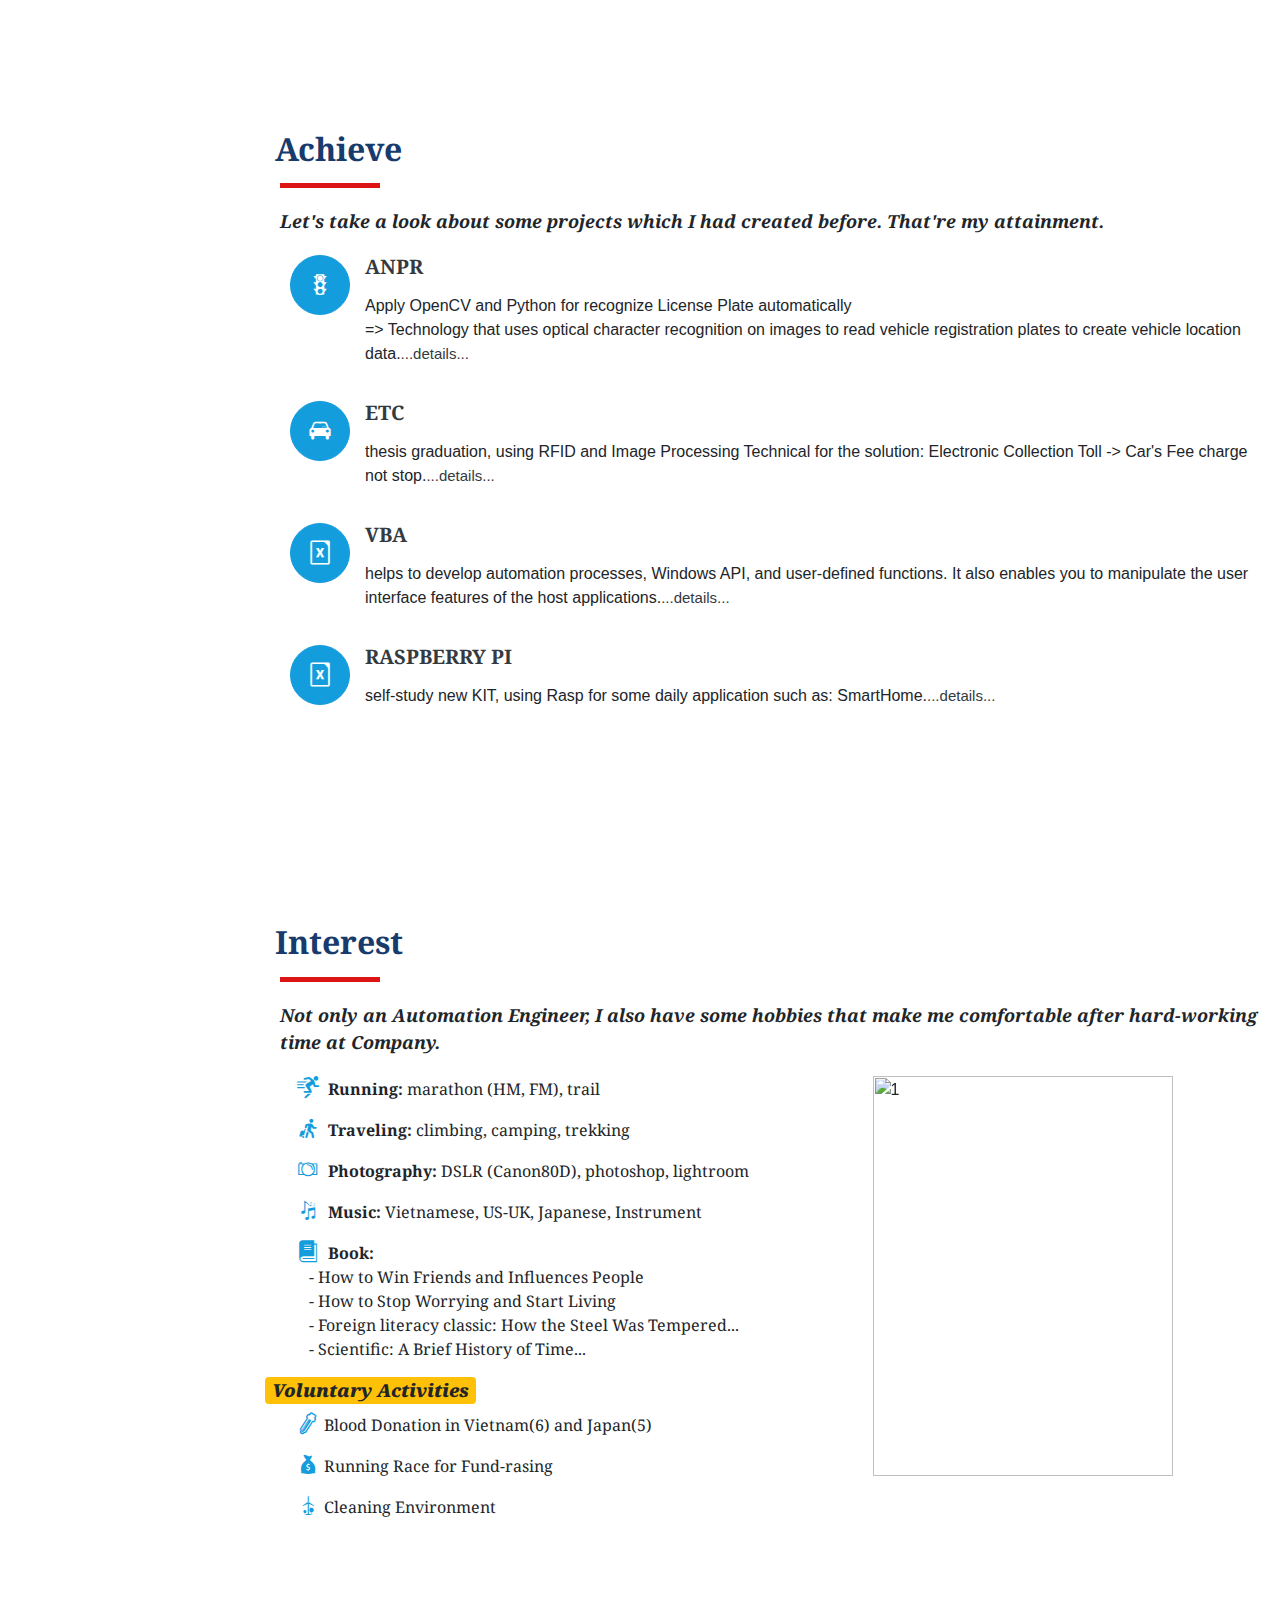
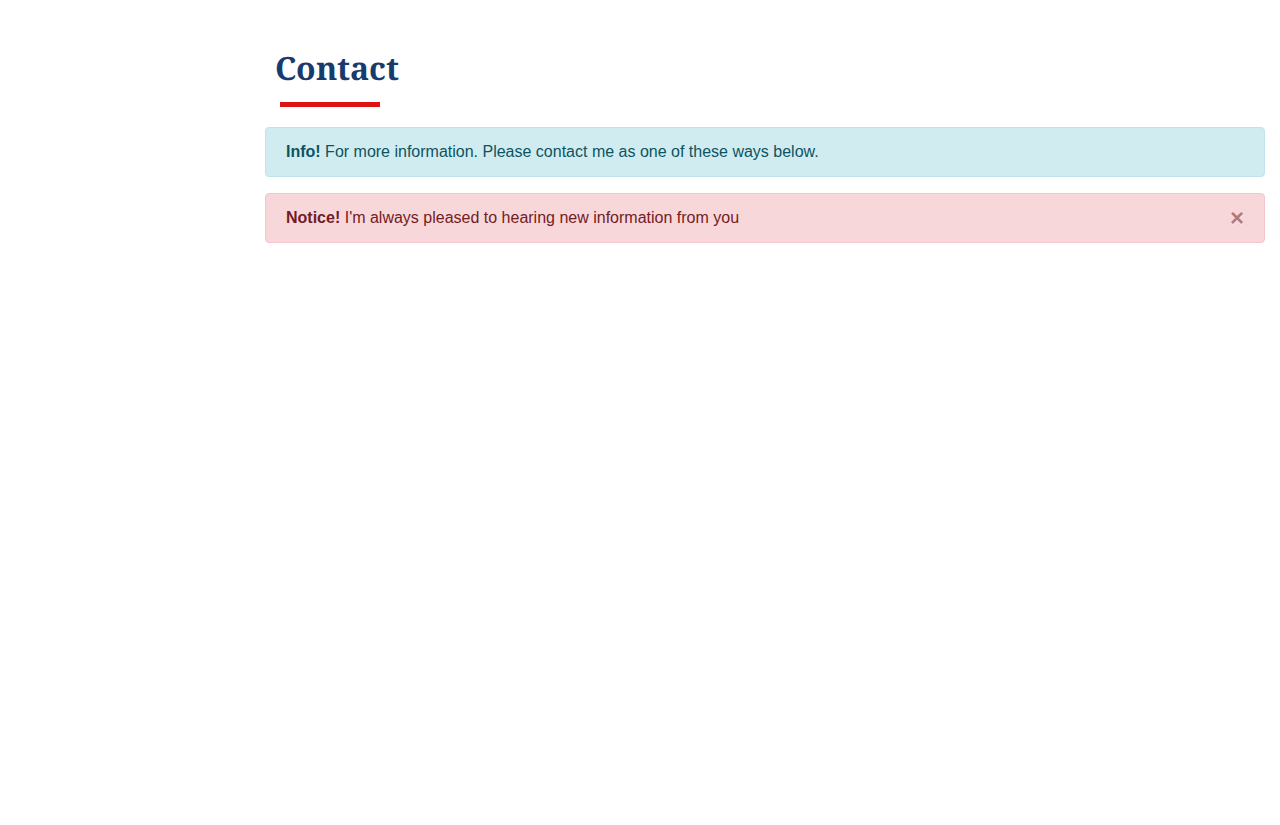
==== commit 002d1835: "v16.1" ====
--- a/index.html
+++ b/index.html
@@ -300,7 +300,7 @@
 
                                 <ul>
                                     <p>Standardization for Global production line of NIDEC Factory.</p>
-                                    <p>1. Make format for Standard documents: Equipment Common Specifications, Maintenance, Layout, ...</p>
+                                    <p>1. Make format for Standard documents: Equipment Common Specifications, Maintenance, Layout</p>
                                     <p>2. Support, modify and update some applications created by VBA, JavaScripts to manage projects.</p>
                                     <p>3. Prepare standard equipment which is used for producing Prototype samples.</p>
                                     <p>Skills: Technical Standards · Standards-based · Visual Basic for Applications (VBA) · JavaScript · PLC Programming</p>
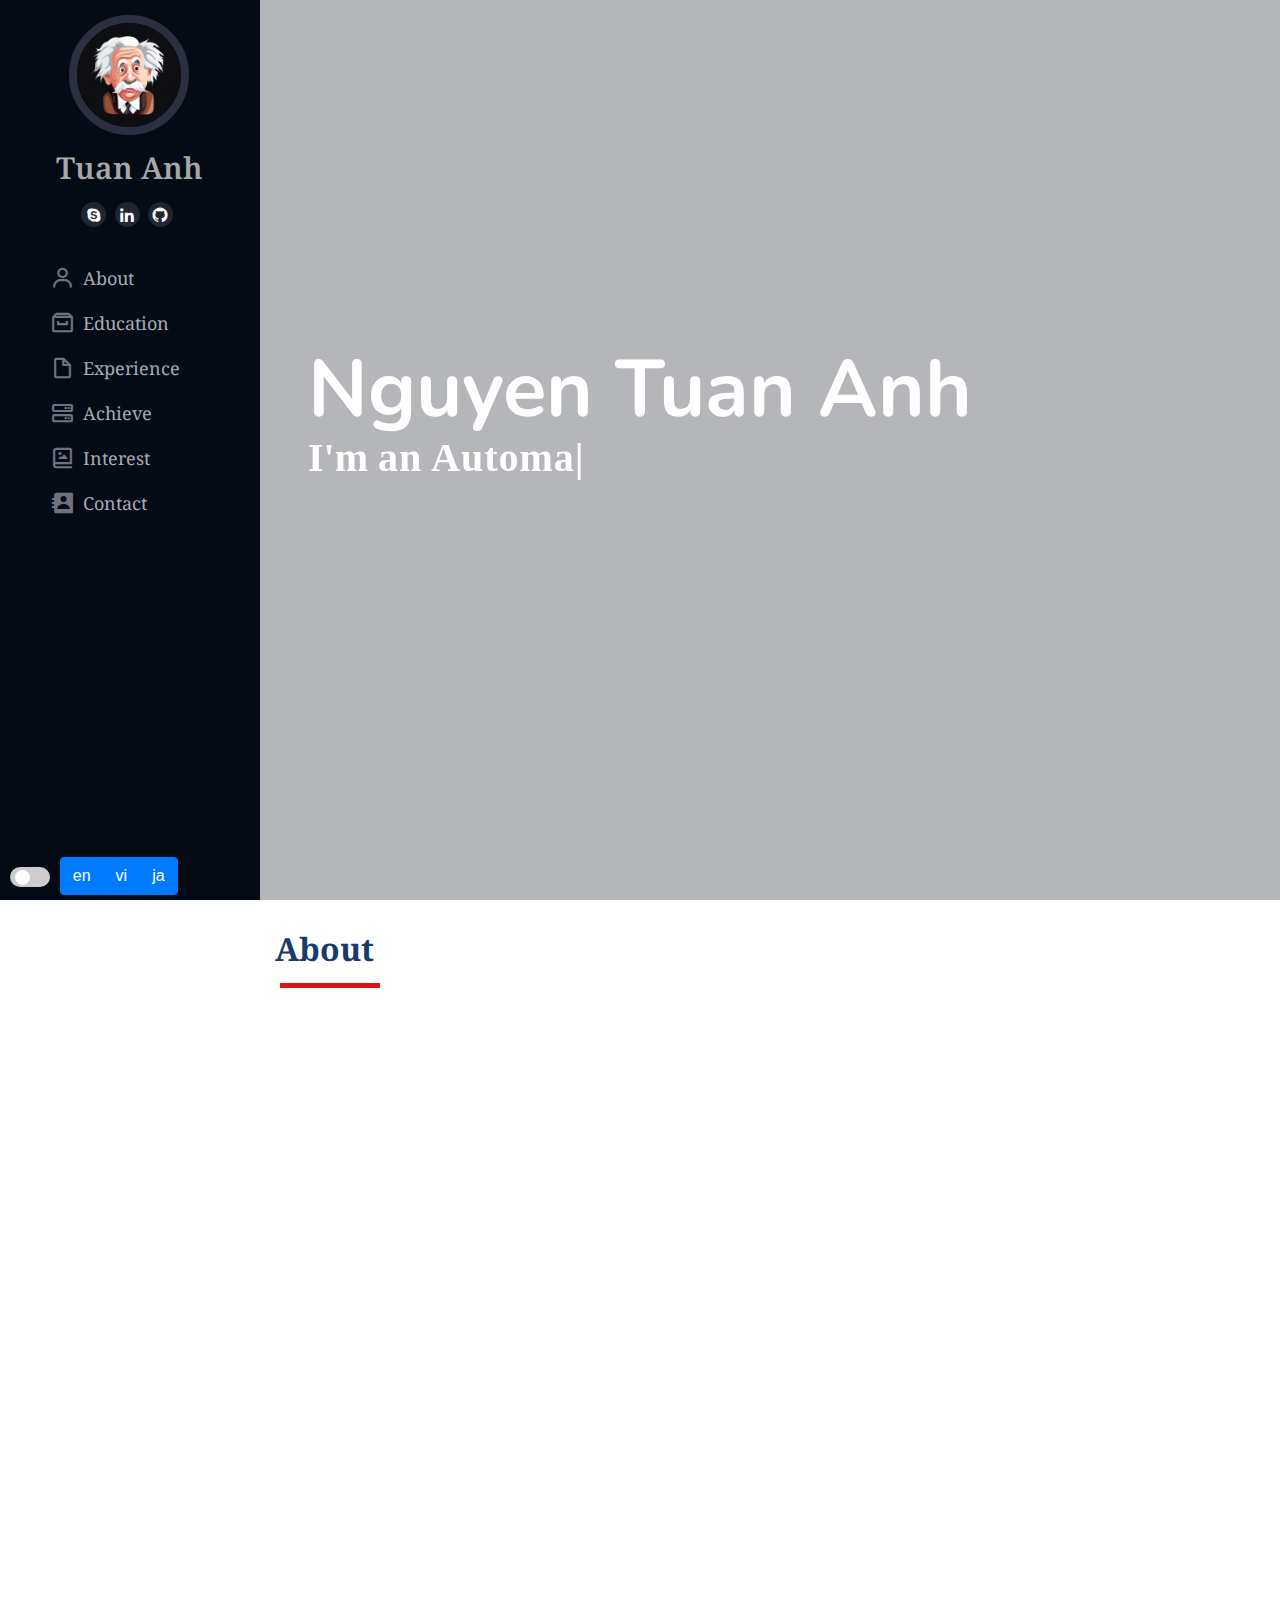
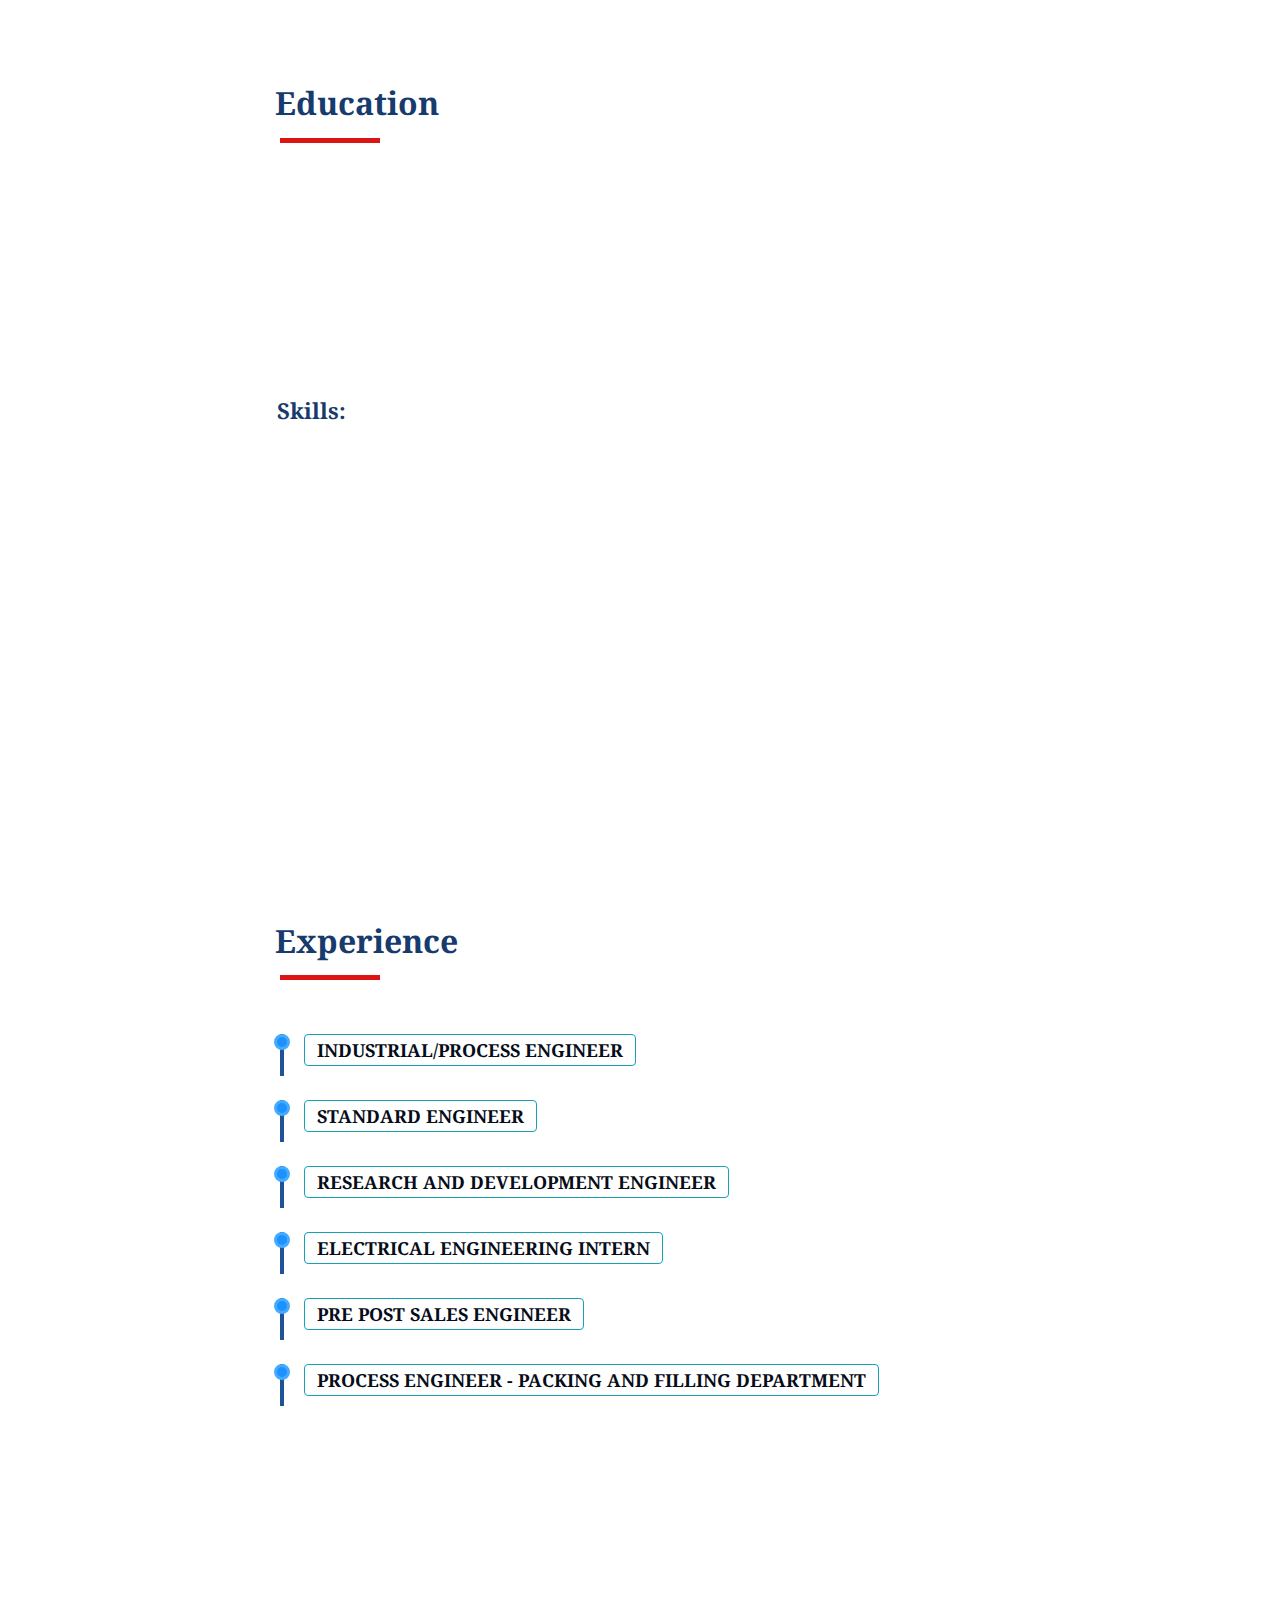
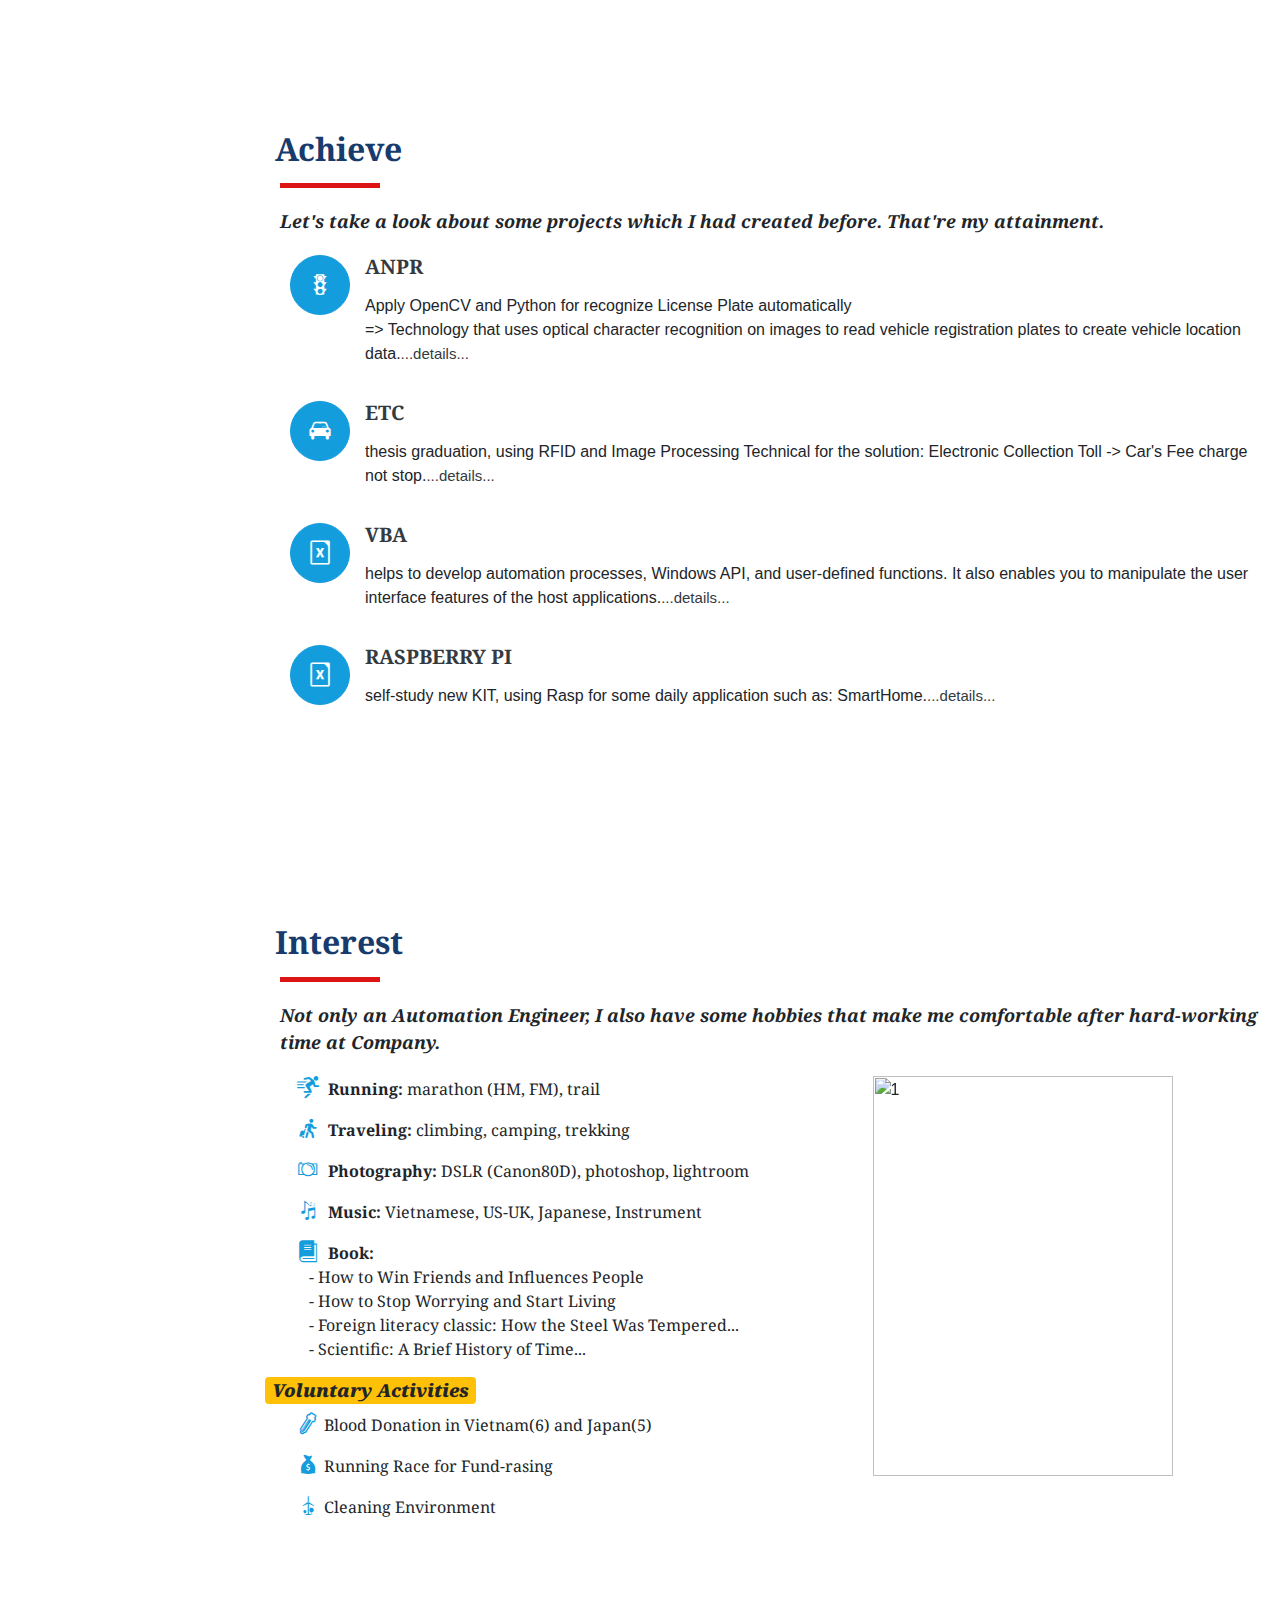
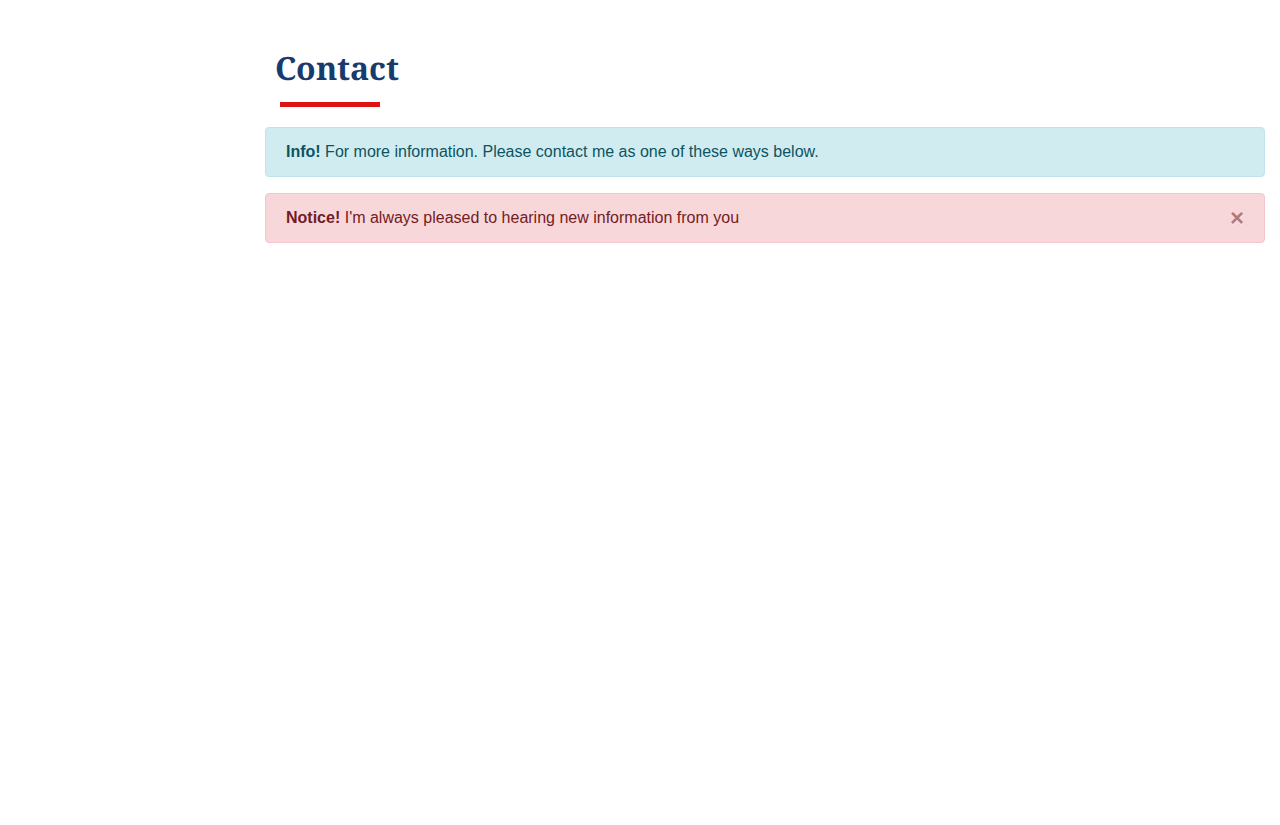
==== commit 993d6a7f: "v17" ====
--- a/index.html
+++ b/index.html
@@ -259,7 +259,7 @@
                     <div class="col-lg-9">
 
                         <div class="experience-item">
-                            <h4 href="#experience6" class="btn btn-outline-info" data-toggle="collapse">Production Engineer</h4>
+                            <h4 href="#experience6" class="btn btn-outline-info" data-toggle="collapse">Industrial/Process Engineer</h4>
                             <div id="experience6" class="collapse">
                                 <p><a>Nidec Corporation Global - Nidec Shiga Technical Center(ST/C) - Automotive Motor & Electronic Control Business Unit(AMEC)</a></p>
                                 <p><b>Shiga Prefecture, Japan</b></p>
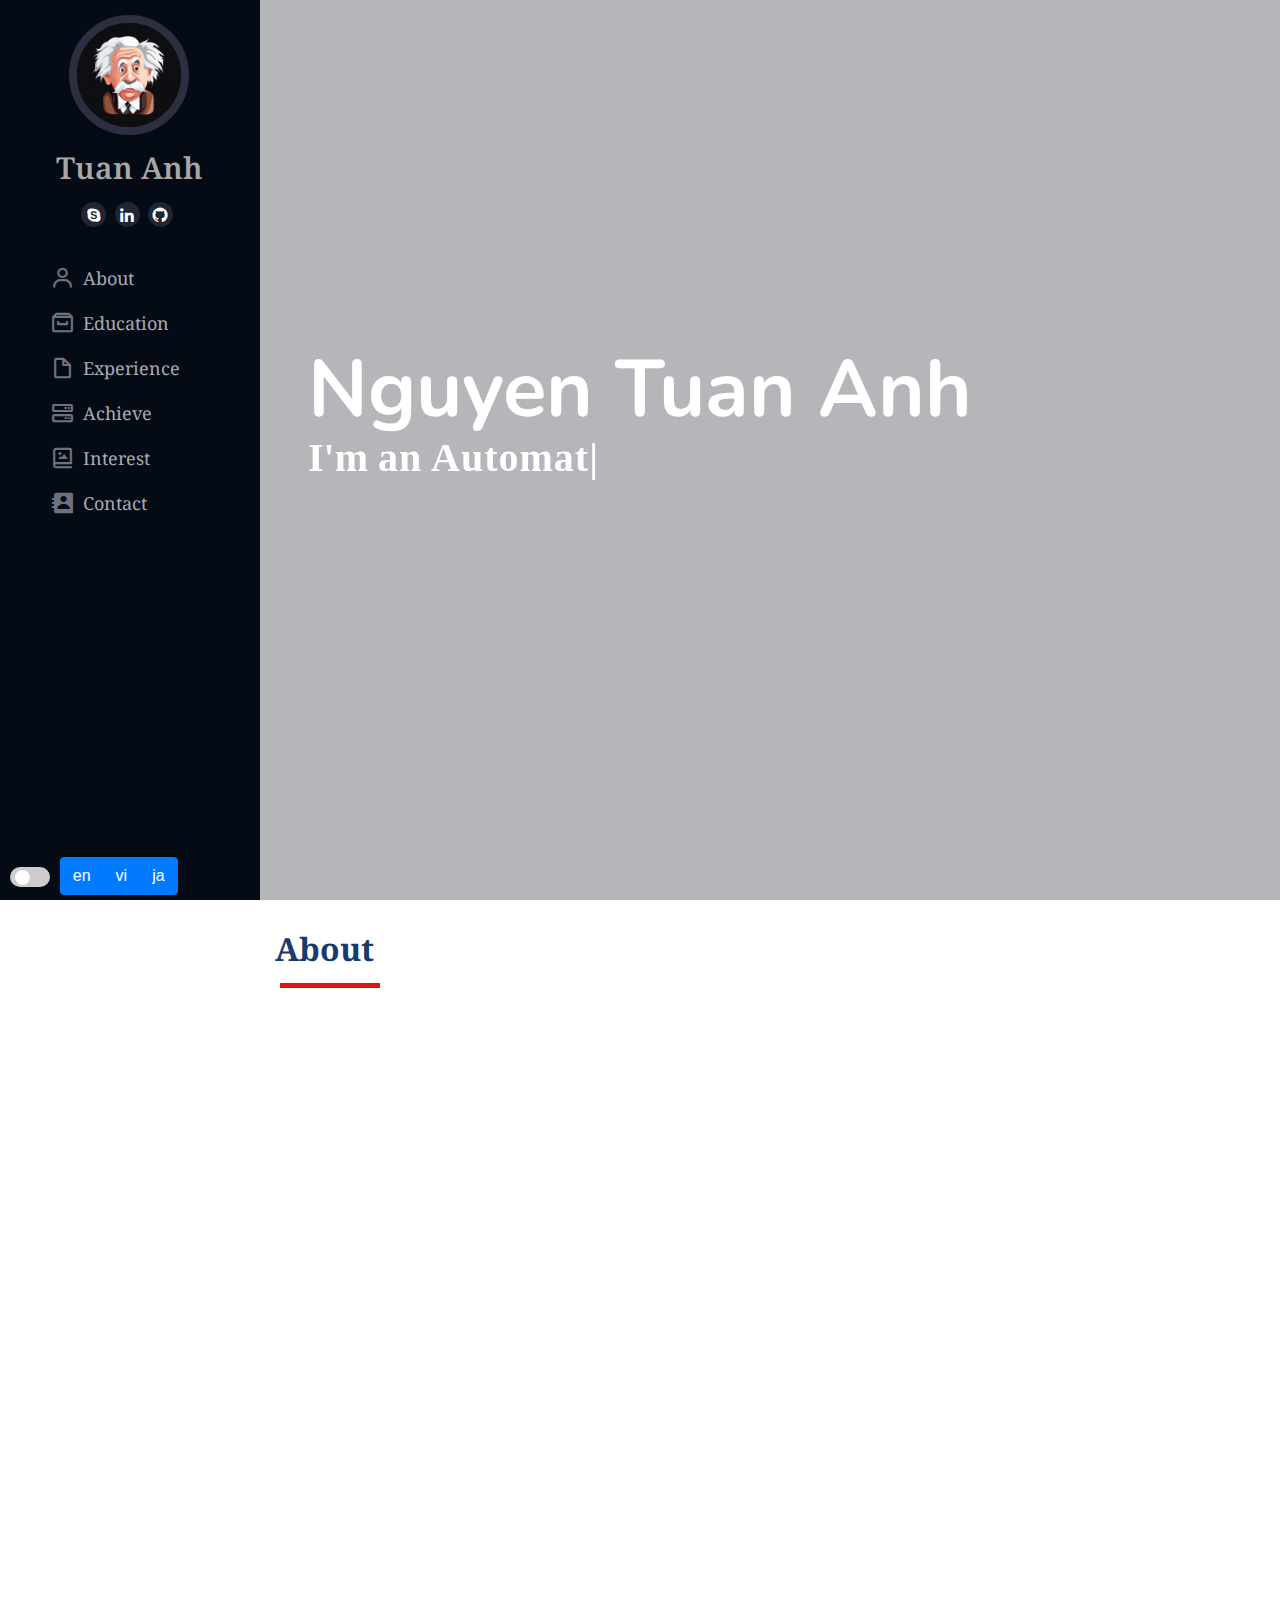
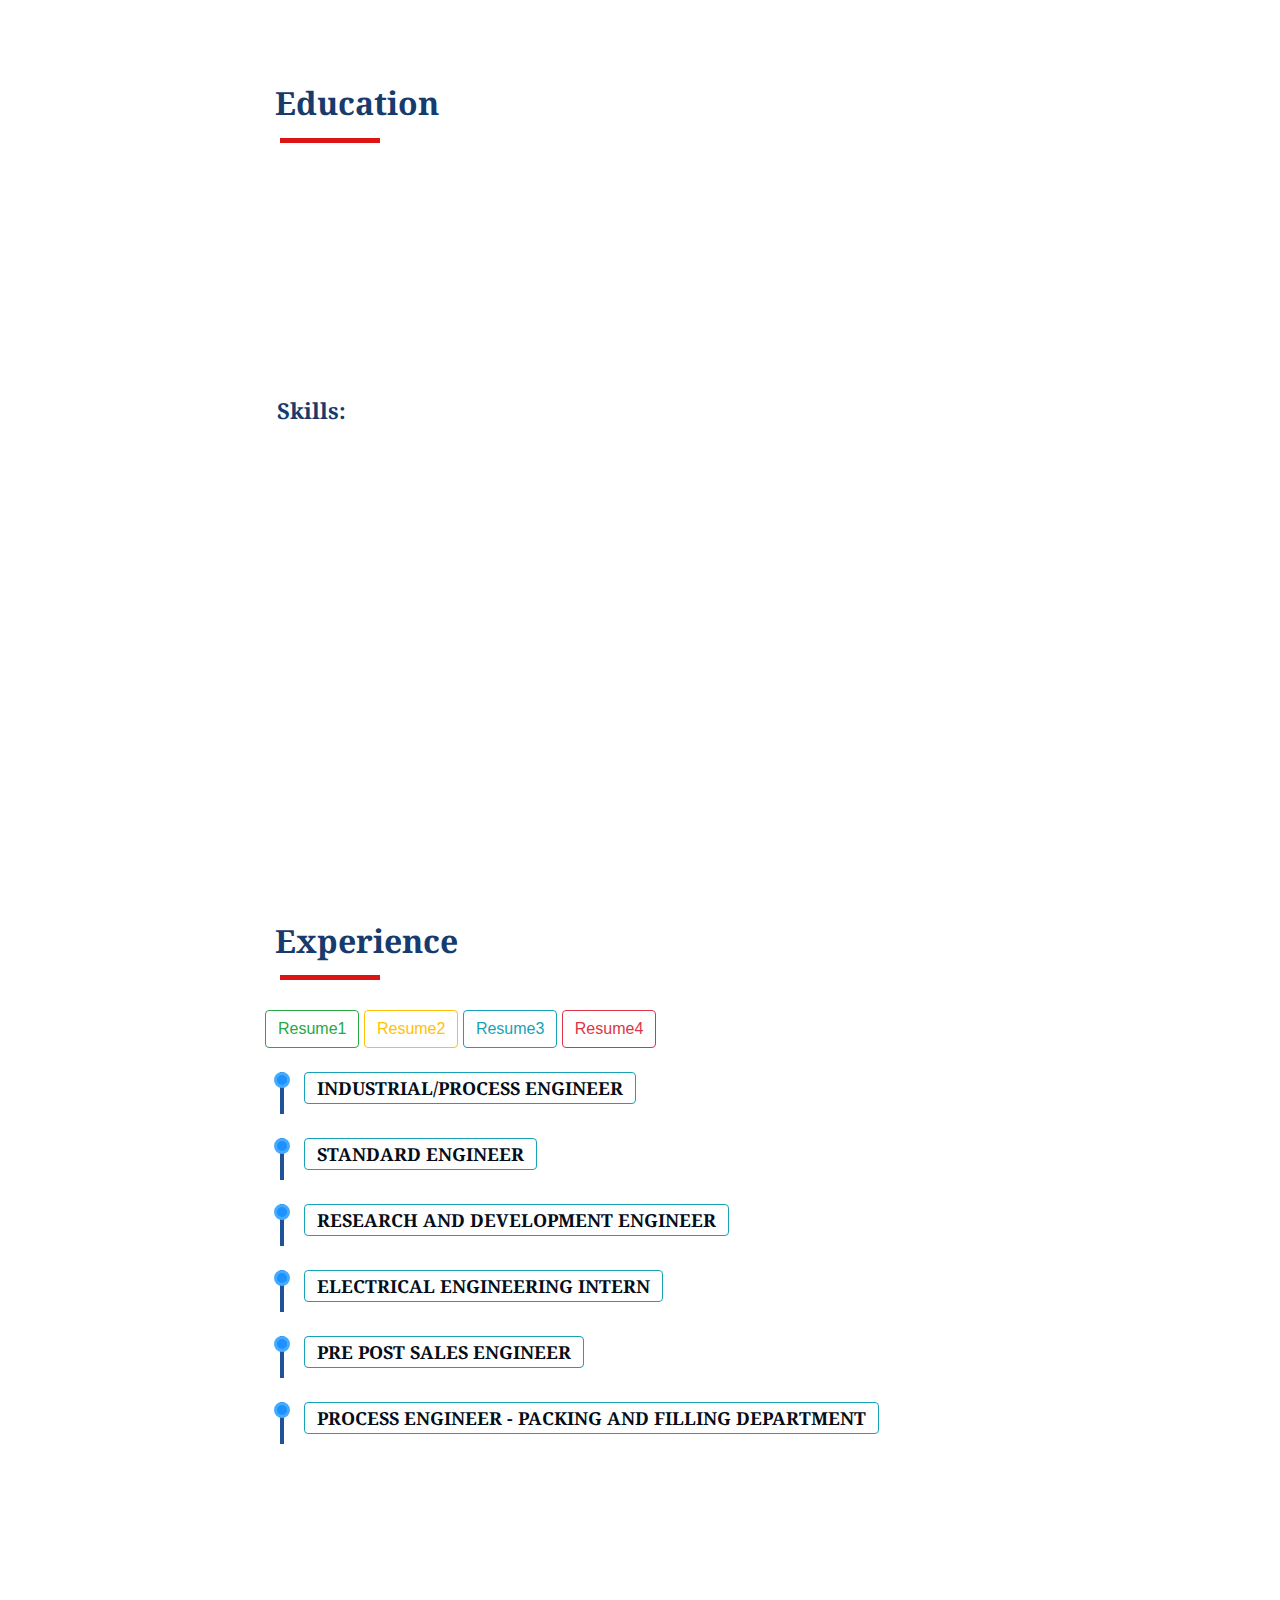
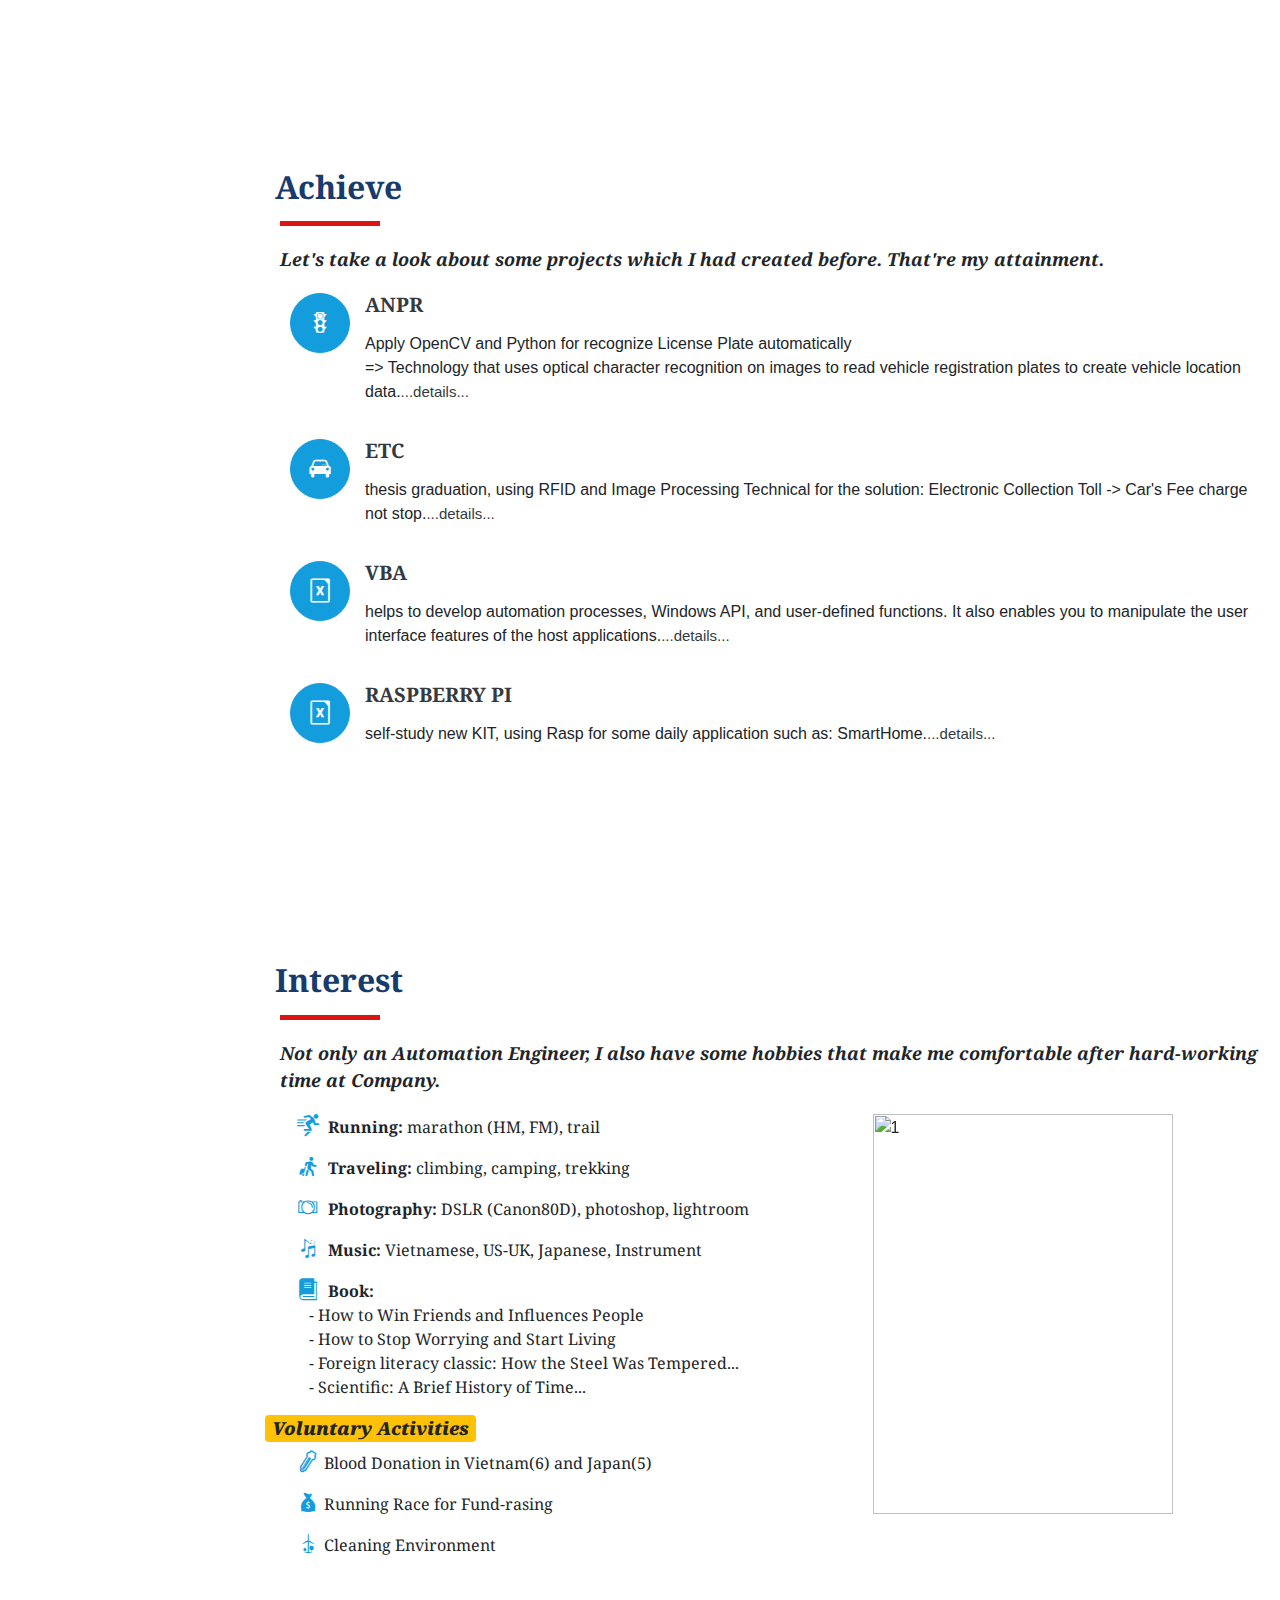
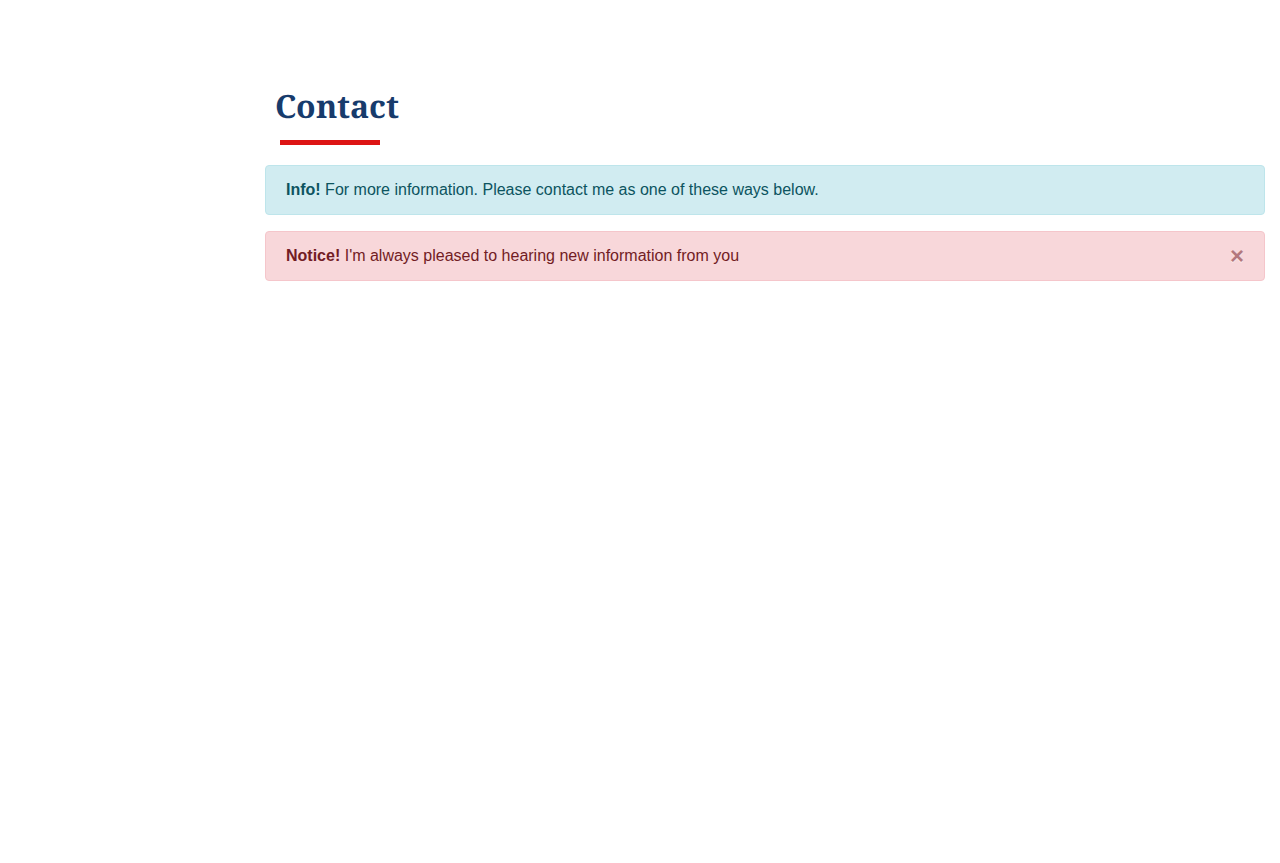
==== commit 6cc5d283: "v17.1" ====
--- a/index.html
+++ b/index.html
@@ -252,6 +252,15 @@
                     <h2>Experience</h2>
                 </div>
 
+                <a href="../anbetuananh.github.io/doc/PLC_HMI_amp_Robot_programming_Industrial_Process_Engineer_Nguyen_Tuan_Anh_CV.pdf" class="btn btn-outline-success">Resume1</abbr></a>
+
+                <a href="../anbetuananh.github.io/doc/PLC_HMI_amp_Robot_programming_Industrial_Process_Engineer_Nguyen_Tuan_Anh_CV1.pdf" class="btn btn-outline-warning">Resume2</abbr></a>
+
+                <a href="../anbetuananh.github.io/doc/PLC_HMI_amp_Robot_programming_Industrial_Process_Engineer_Nguyen_Tuan_Anh_CV2.pdf" class="btn btn-outline-info">Resume3</abbr></a>
+
+                <a href="../anbetuananh.github.io/doc/PLC_HMI_amp_Robot_programming_Industrial_Process_Engineer_Nguyen_Tuan_Anh_CV3.pdf" class="btn btn-outline-danger">Resume4</abbr></a>
+
+                <br>
                 <br>
 
                 <div class="row">
